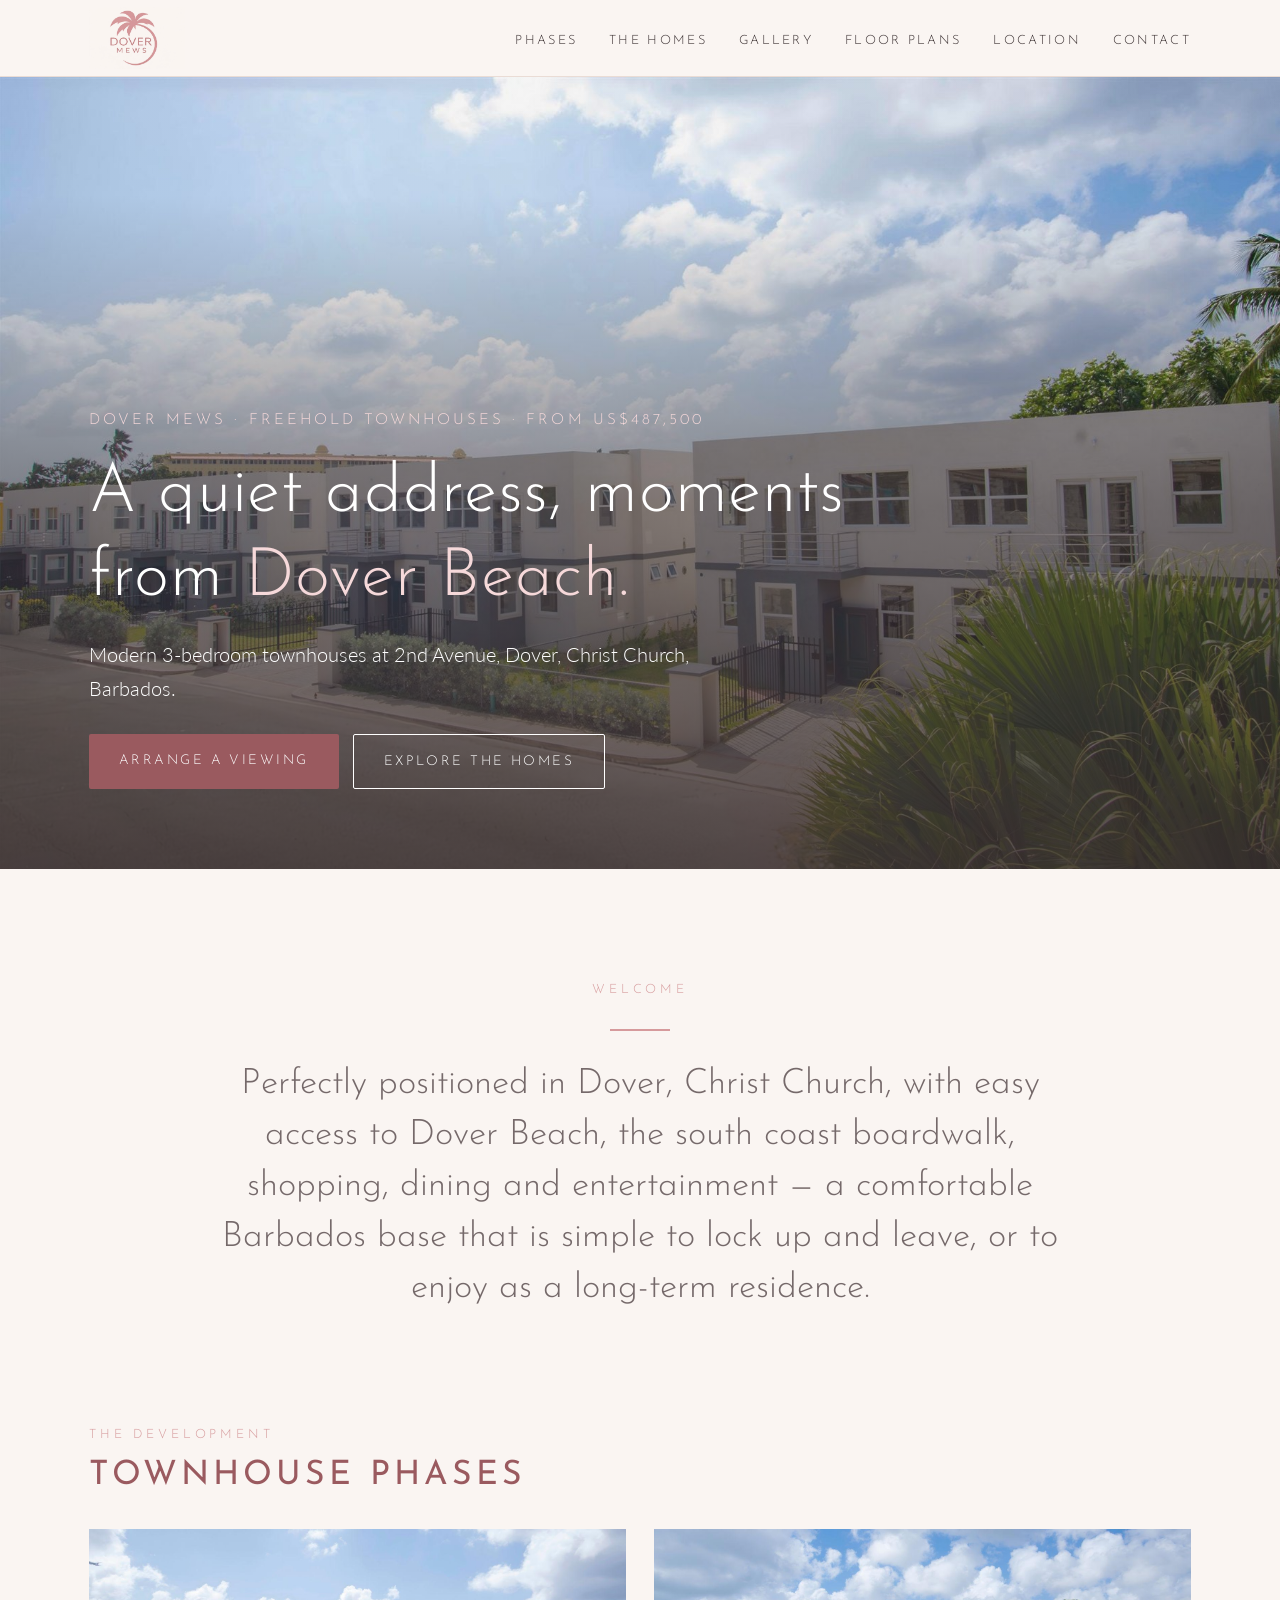
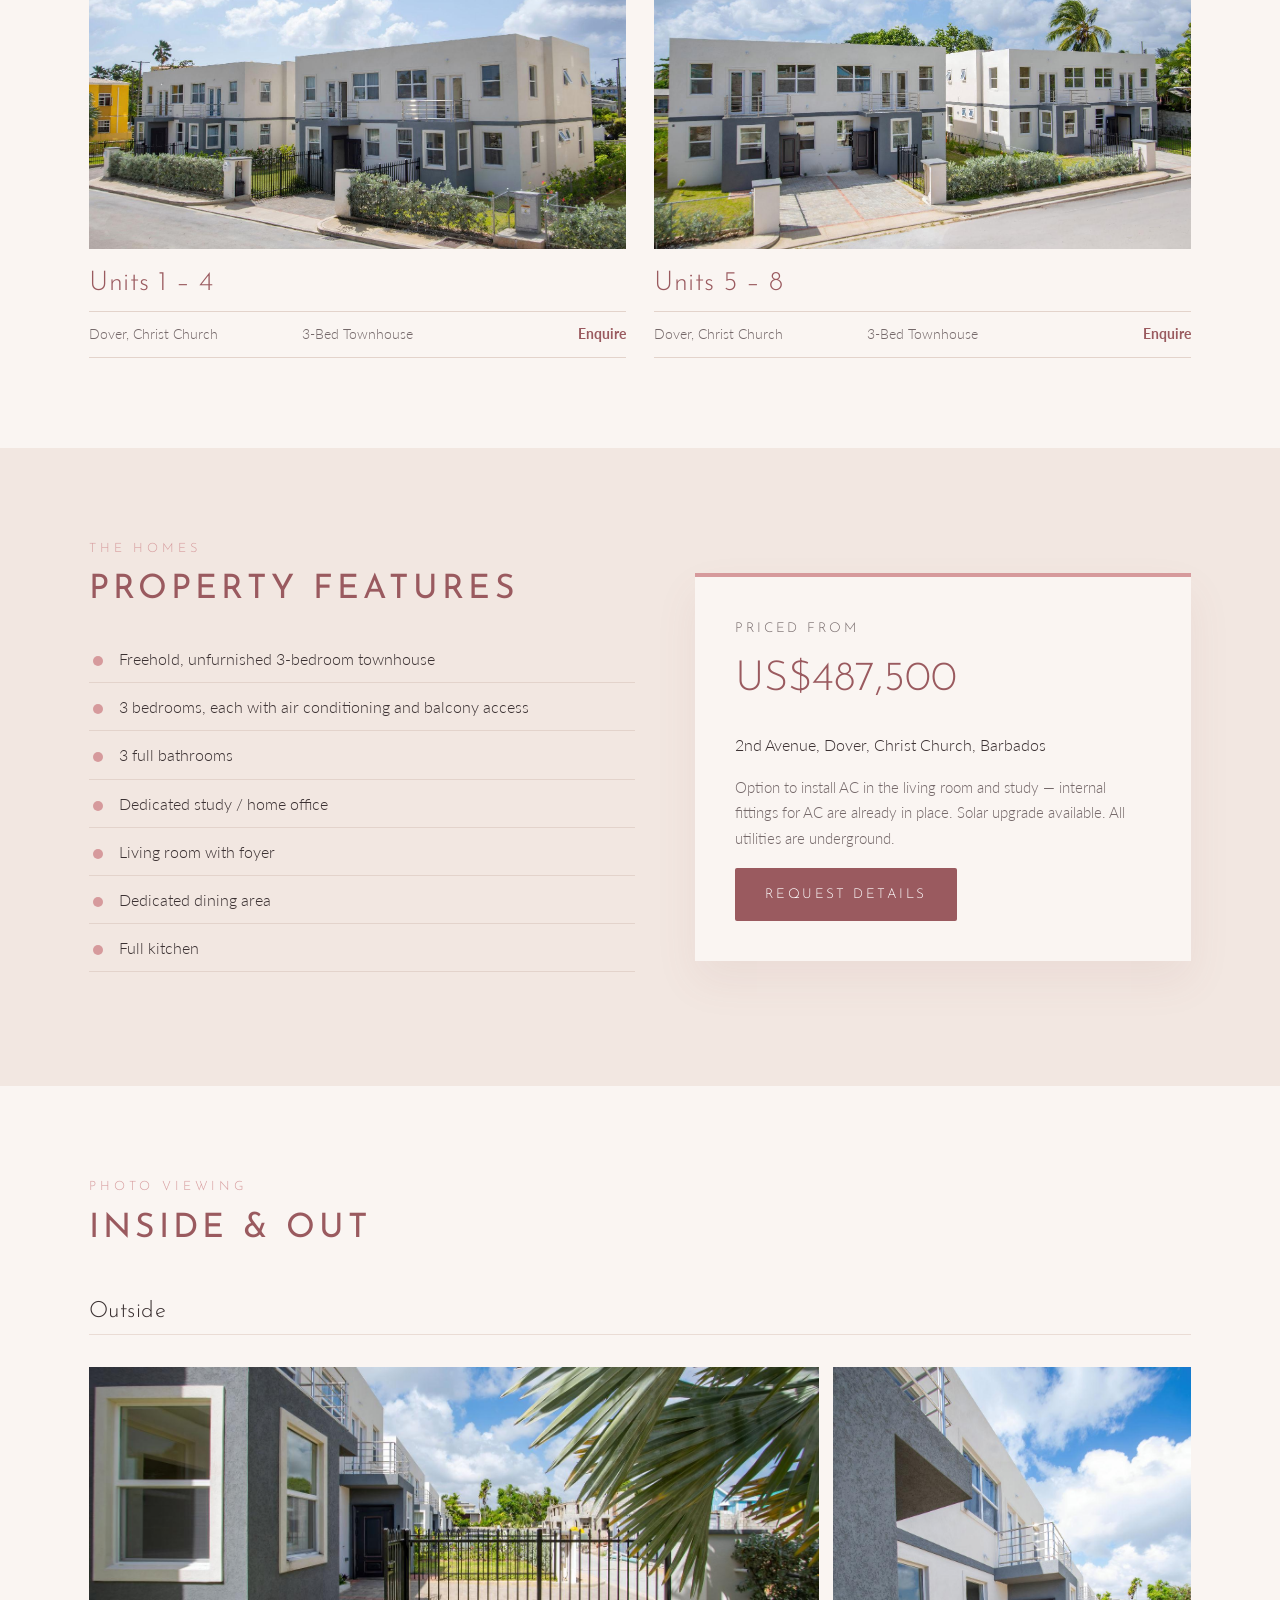
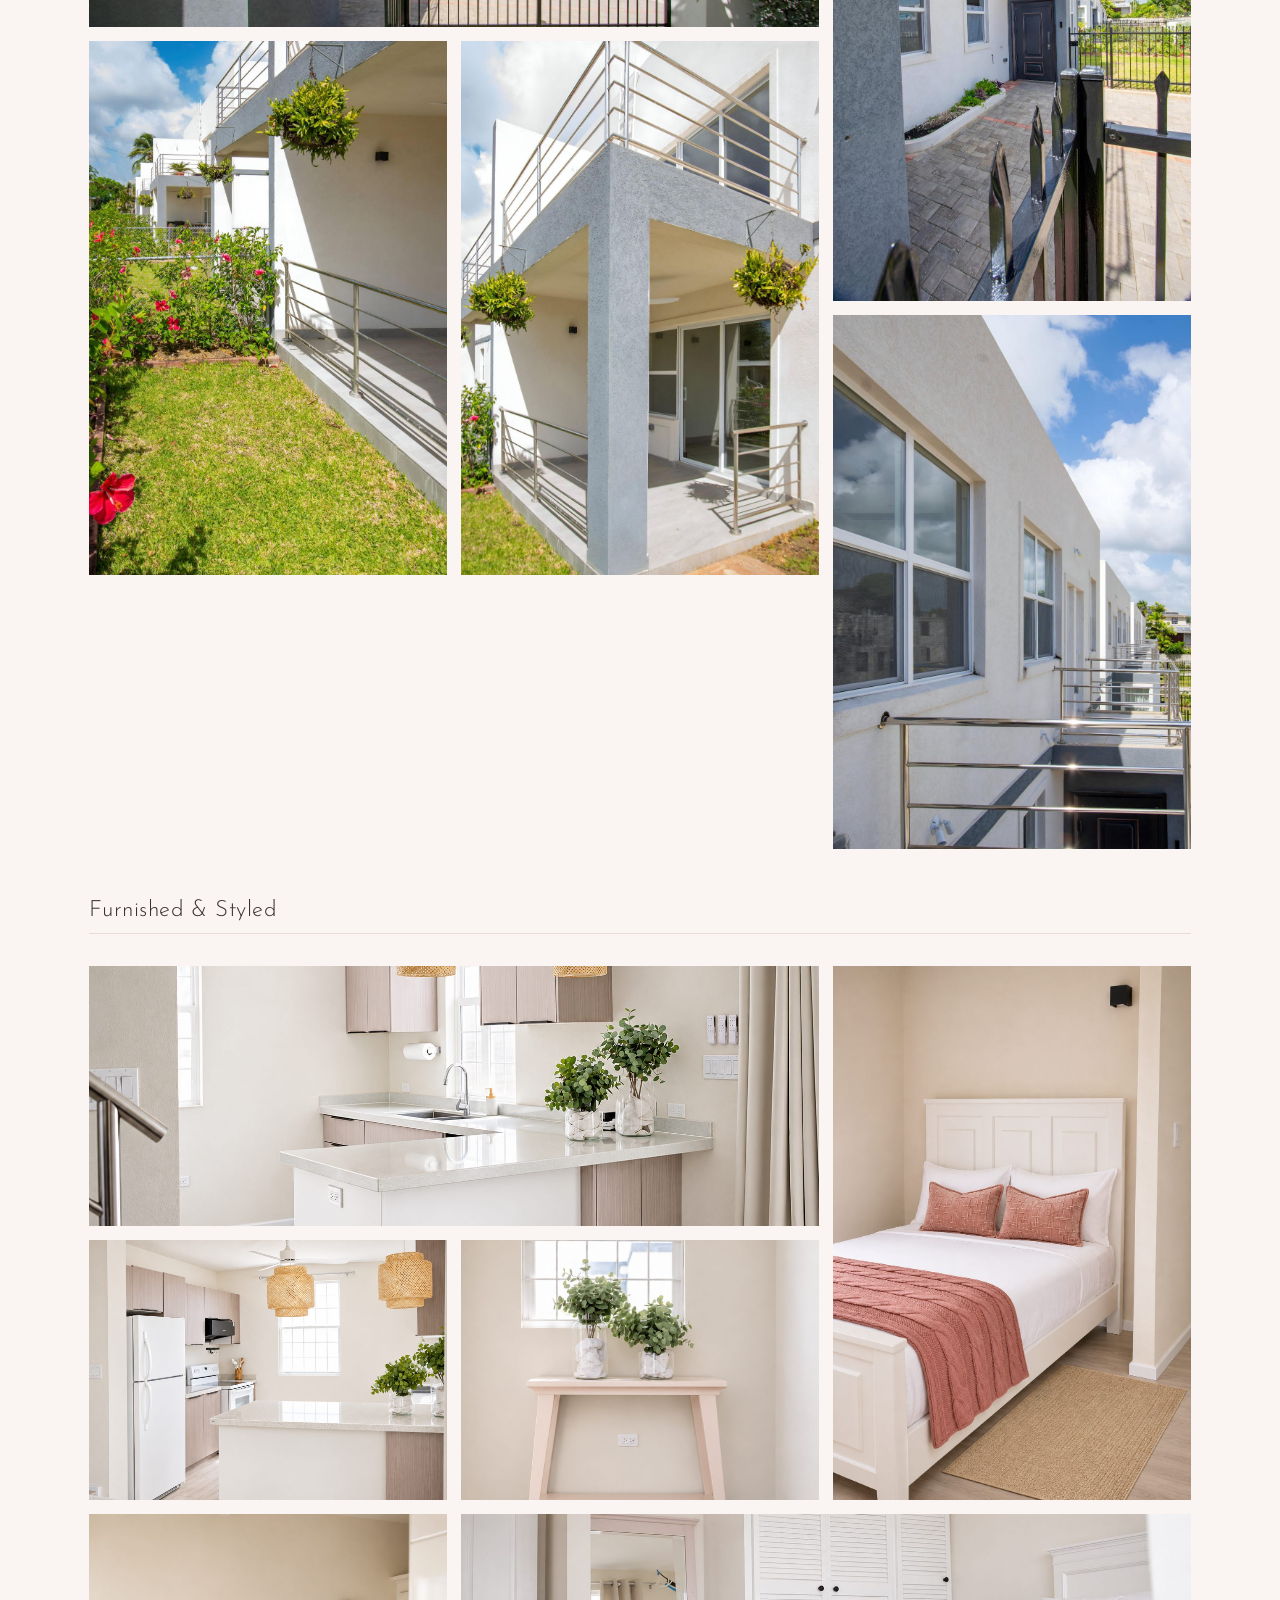
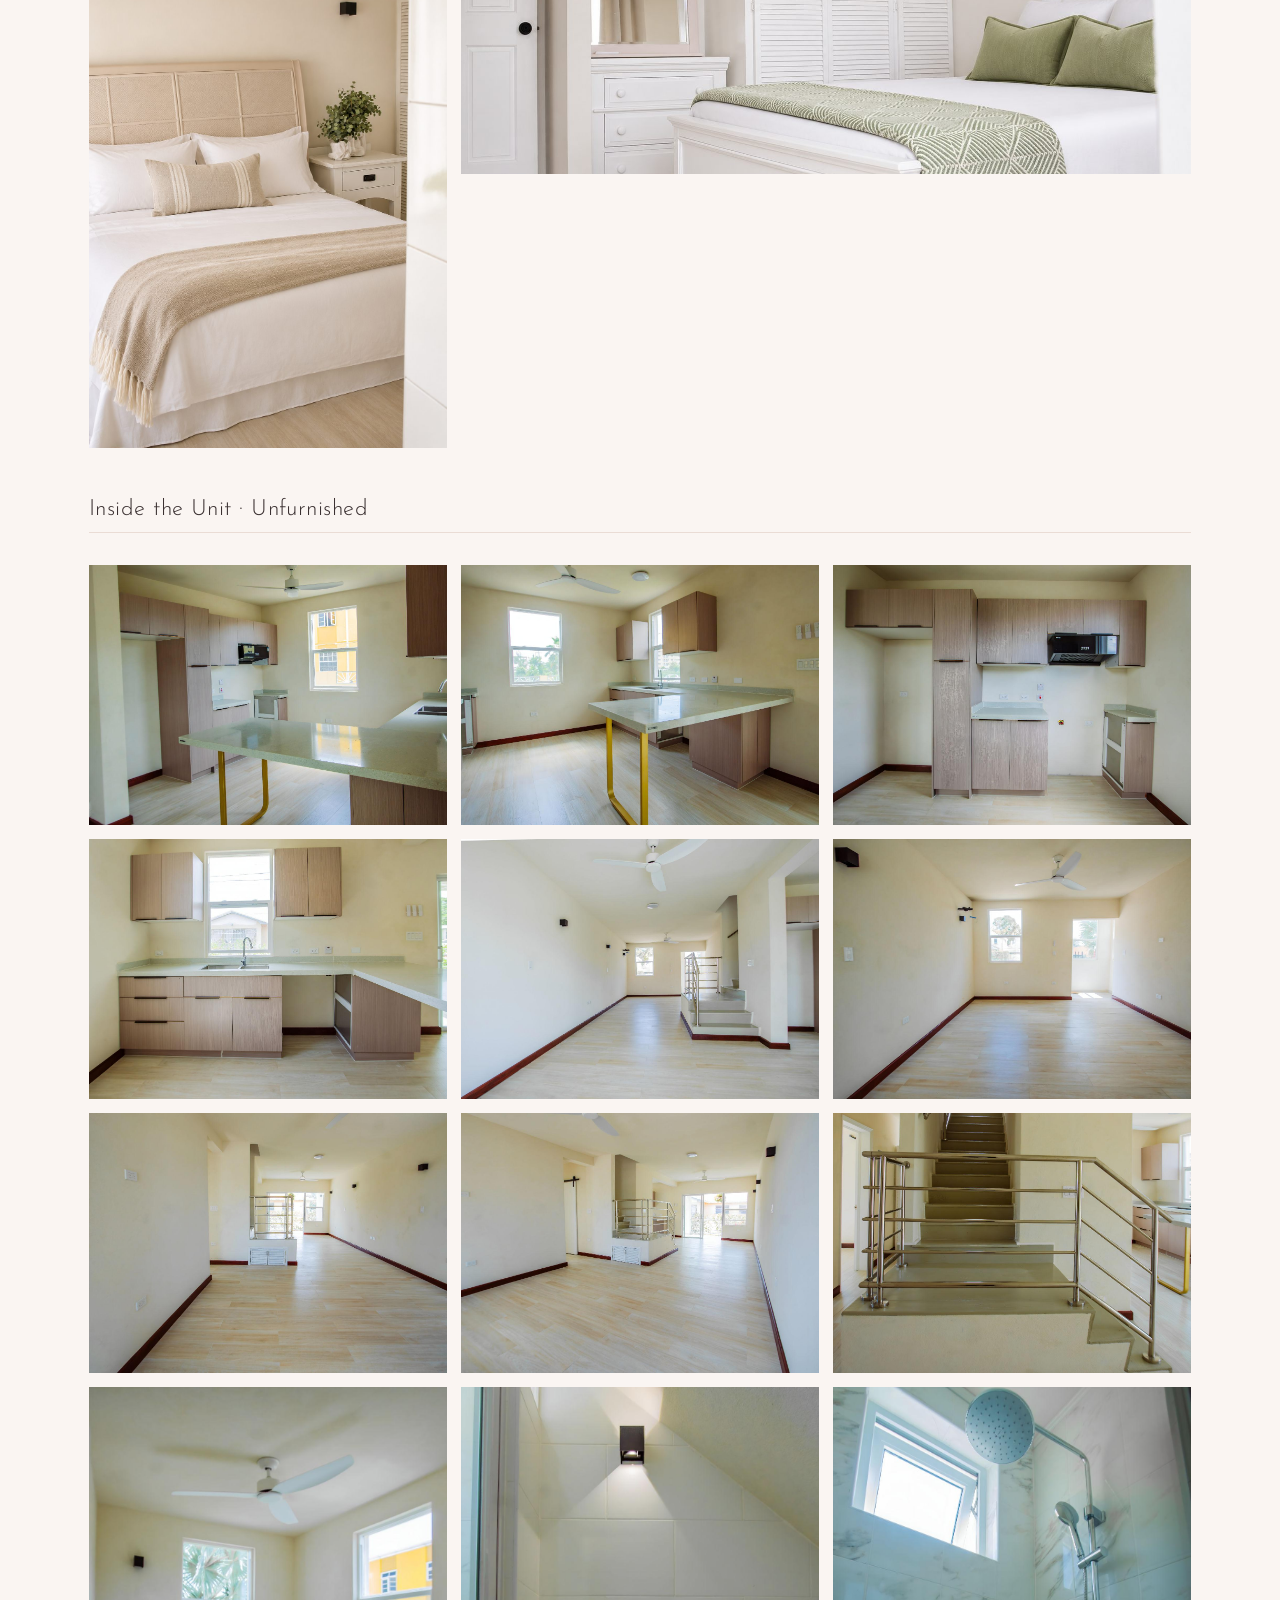
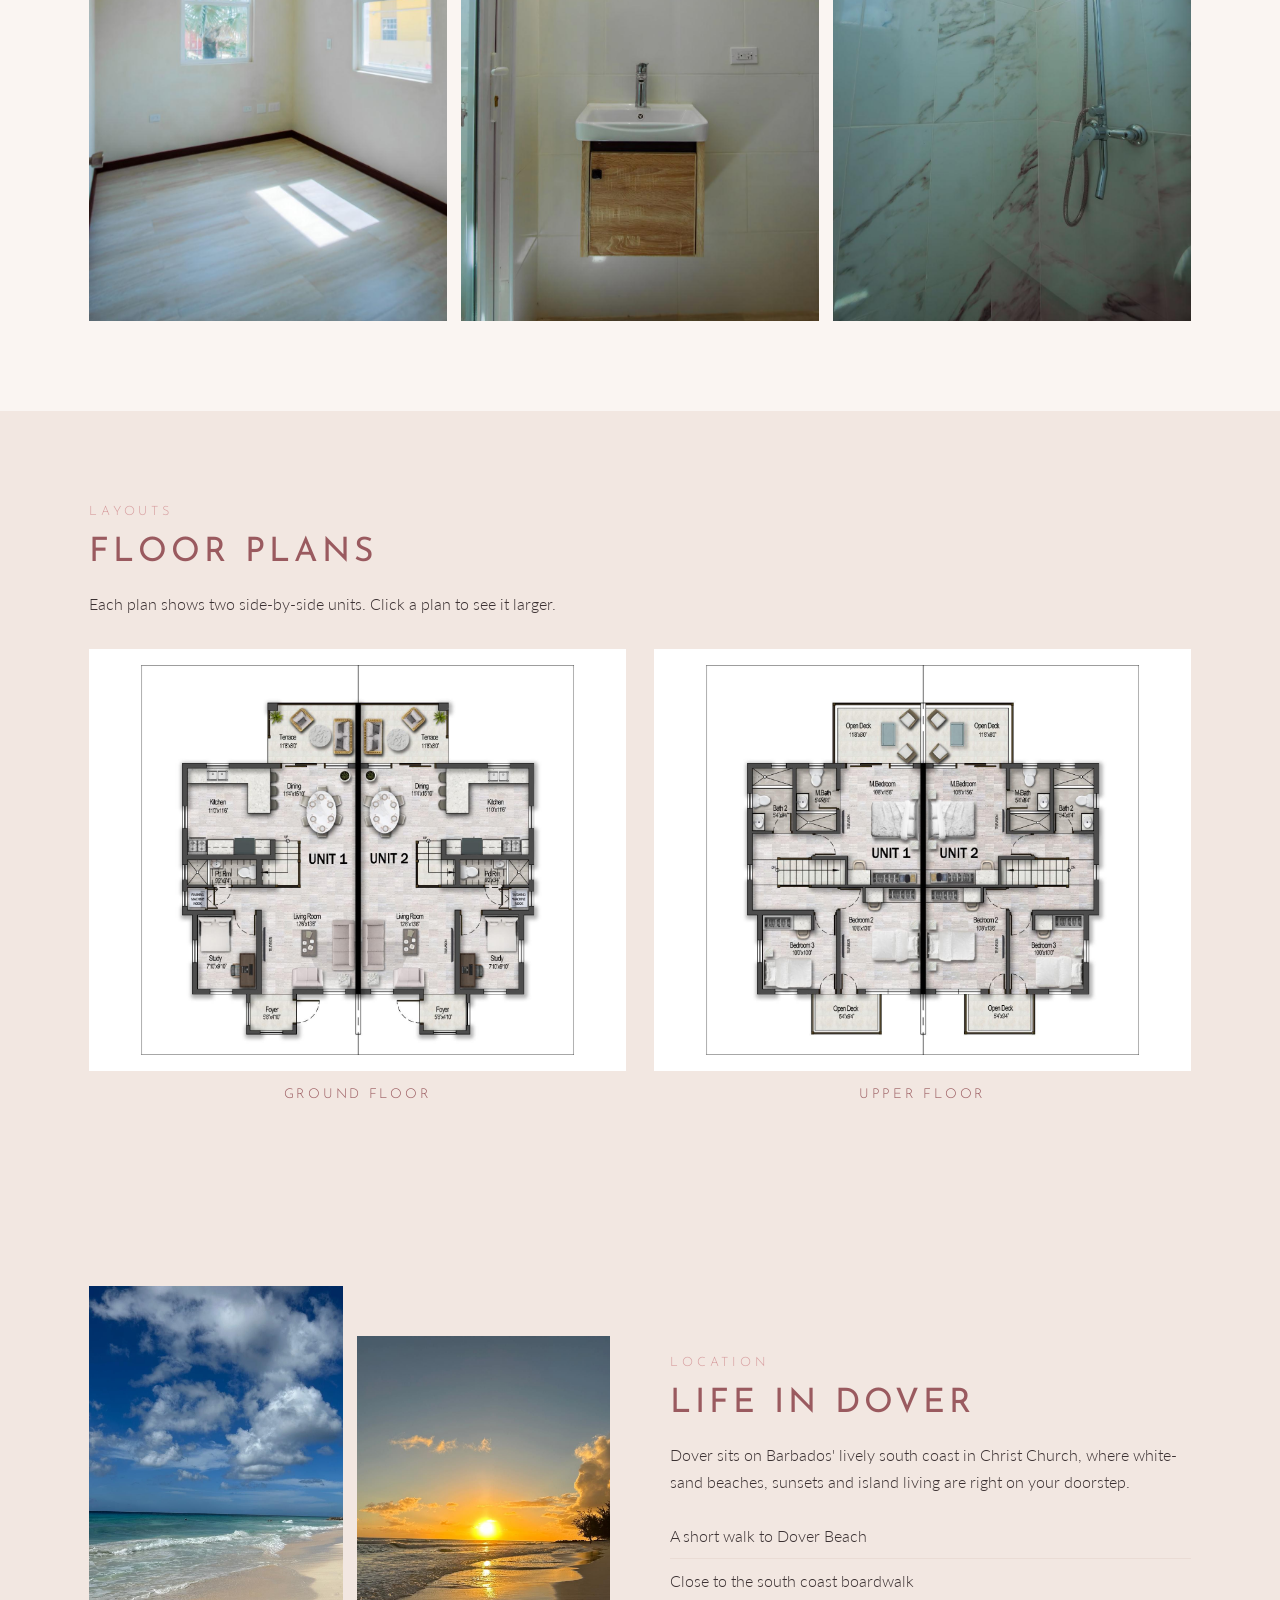
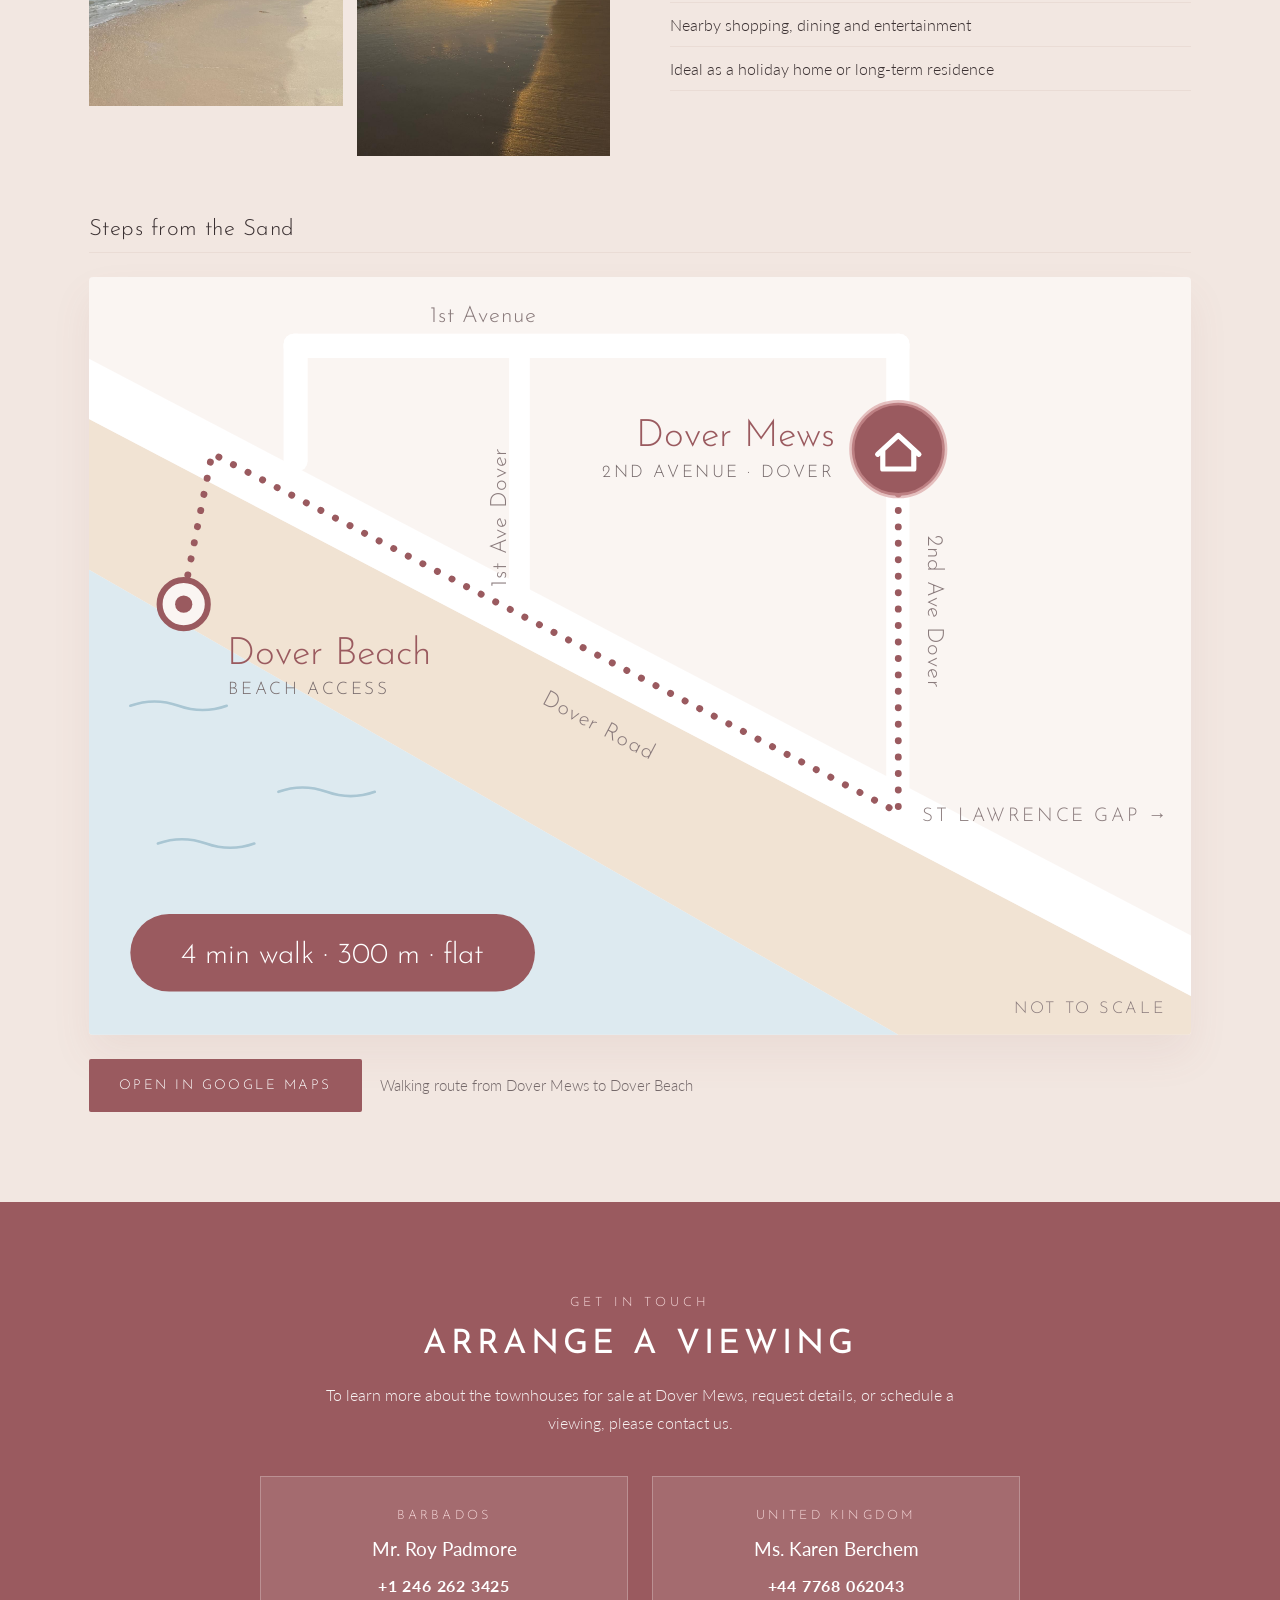
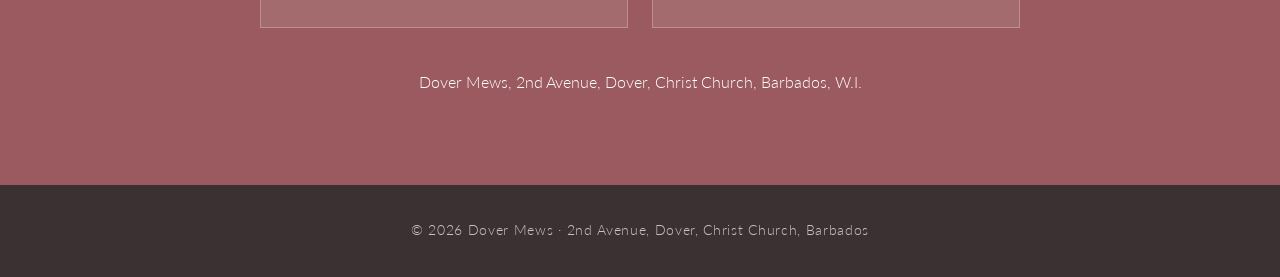
==== index.html @ 49b3e3ea "First draft of the Dover Mews website Single-page site with logo colour palette, phases, features an" ====
<!doctype html>
<html lang="en">
<head>
<meta charset="utf-8">
<meta name="viewport" content="width=device-width, initial-scale=1">
<!-- PREVIEW ONLY: remove this line when the site goes live on the real domain -->
<meta name="robots" content="noindex, nofollow">
<title>Dover Mews | Freehold Townhouses in Dover, Christ Church, Barbados</title>
<meta name="description" content="Modern 3-bedroom freehold townhouses for sale at 2nd Avenue, Dover, Christ Church, Barbados. Steps from Dover Beach. From US$487,500.">
<link rel="preconnect" href="https://fonts.googleapis.com">
<link rel="preconnect" href="https://fonts.gstatic.com" crossorigin>
<link href="https://fonts.googleapis.com/css2?family=Josefin+Sans:wght@300;400;600&family=Lato:wght@300;400;700&display=swap" rel="stylesheet">
<style>
  /* Colours taken from the Dover Mews logo */
  :root {
    --blush: #D69A9C;      /* logo pink */
    --rose: #9A5A5F;       /* deeper pink for buttons and headings */
    --cream: #FAF5F2;      /* logo background */
    --sand: #F2E7E1;       /* soft section background */
    --ink: #3B3132;        /* main text */
    --muted: #75696A;      /* softer text */
  }
  * { box-sizing: border-box; margin: 0; padding: 0; }
  html { scroll-behavior: smooth; }
  body { font-family: 'Lato', sans-serif; color: var(--ink); background: var(--cream); line-height: 1.7; font-weight: 300; }
  img { max-width: 100%; display: block; }
  a { color: inherit; }
  h1, h2, h3 { font-family: 'Josefin Sans', sans-serif; font-weight: 400; letter-spacing: .12em; text-transform: uppercase; line-height: 1.25; }
  h2 { font-size: clamp(1.5rem, 3vw, 2.1rem); color: var(--rose); margin-bottom: 1rem; }
  .eyebrow { font-family: 'Josefin Sans', sans-serif; letter-spacing: .3em; text-transform: uppercase; font-size: .8rem; color: var(--blush); margin-bottom: .6rem; display: block; }
  .wrap { max-width: 1150px; margin: 0 auto; padding: 0 24px; }
  section { padding: 90px 0; }
  .btn { display: inline-block; background: var(--rose); color: #fff; text-decoration: none; font-family: 'Josefin Sans', sans-serif; letter-spacing: .18em; text-transform: uppercase; font-size: .85rem; padding: 15px 30px; border-radius: 2px; transition: background .2s; }
  .btn:hover { background: #7f474c; }
  .btn.light { background: transparent; border: 1px solid #fff; }
  .btn.light:hover { background: rgba(255,255,255,.15); }

  /* Header */
  header { position: sticky; top: 0; z-index: 50; background: rgba(250,245,242,.96); backdrop-filter: blur(6px); border-bottom: 1px solid #eadcd5; }
  .nav { display: flex; align-items: center; justify-content: space-between; height: 76px; }
  .nav img { height: 62px; }
  .nav ul { list-style: none; display: flex; gap: 32px; }
  .nav ul a { text-decoration: none; font-family: 'Josefin Sans', sans-serif; letter-spacing: .18em; text-transform: uppercase; font-size: .8rem; color: var(--ink); }
  .nav ul a:hover { color: var(--rose); }
  .menu-btn { display: none; background: none; border: 0; font-size: 1.6rem; color: var(--rose); cursor: pointer; }

  /* Hero */
  .hero { position: relative; min-height: 88vh; display: flex; align-items: flex-end; color: #fff; background: url('images/site/across-street2-b.jpg') center/cover no-repeat; padding: 0; }
  .hero::before { content: ""; position: absolute; inset: 0; background: linear-gradient(to top, rgba(59,49,50,.85) 0%, rgba(59,49,50,.55) 45%, rgba(59,49,50,.05) 85%); }
  .hero .wrap { position: relative; padding-bottom: 80px; width: 100%; }
  .hero h1 { font-size: clamp(2.3rem, 5.5vw, 4.2rem); font-weight: 300; letter-spacing: .01em; text-transform: none; max-width: 820px; margin-bottom: 1rem; }
  .hero h1 em { font-style: normal; color: #f6d9da; }
  .hero p { font-size: clamp(1rem, 2vw, 1.25rem); max-width: 620px; margin-bottom: 1.8rem; }

  /* Big statement (inspired by grovegroup.com) */
  .statement { text-align: center; padding: 110px 0; }
  .statement p { font-family: 'Josefin Sans', sans-serif; font-weight: 300; font-size: clamp(1.4rem, 3vw, 2.2rem); line-height: 1.45; color: var(--muted); max-width: 900px; margin: 0 auto; }

  /* Phases */
  .phase-grid { display: grid; grid-template-columns: 1fr 1fr; gap: 28px; margin-top: 2rem; }
  .phase img { width: 100%; height: 320px; object-fit: cover; }
  .phase h3 { font-weight: 300; text-transform: none; letter-spacing: .02em; font-size: 1.7rem; color: var(--rose); margin: 18px 0 10px; }
  .phase .meta { display: grid; grid-template-columns: 1fr 1fr 1fr; border-top: 1px solid #e3d3cb; border-bottom: 1px solid #e3d3cb; padding: 10px 0; font-size: .9rem; color: var(--muted); }
  .phase .meta span:nth-child(2) { text-align: center; }
  .phase .meta span:last-child { text-align: right; color: var(--rose); font-weight: 700; }
  .hero .price { font-family: 'Josefin Sans', sans-serif; letter-spacing: .2em; text-transform: uppercase; font-size: .95rem; color: #f6d9da; margin-bottom: 1.2rem; }
  .hero .actions { display: flex; gap: 14px; flex-wrap: wrap; }

  .divider { width: 60px; height: 2px; background: var(--blush); margin: 28px auto; }

  /* Features */
  .features { background: var(--sand); }
  .features .grid { display: grid; grid-template-columns: 1.1fr 1fr; gap: 60px; align-items: center; }
  .features ul { list-style: none; margin: 1.5rem 0; }
  .features li { padding: 10px 0 10px 30px; border-bottom: 1px solid #e3d3cb; position: relative; }
  .features li::before { content: ""; position: absolute; left: 4px; top: 21px; width: 10px; height: 10px; border-radius: 50%; background: var(--blush); }
  .price-card { background: var(--cream); padding: 40px; border-top: 4px solid var(--blush); box-shadow: 0 20px 40px rgba(154,90,95,.08); }
  .price-card .from { font-family: 'Josefin Sans', sans-serif; letter-spacing: .2em; text-transform: uppercase; color: var(--muted); font-size: .85rem; }
  .price-card .amount { font-family: 'Josefin Sans', sans-serif; font-size: 2.6rem; color: var(--rose); margin: .3rem 0 1rem; }
  .price-card p { margin-bottom: 1rem; }
  .extras { font-size: .95rem; color: var(--muted); }

  /* Gallery */
  .gallery-grid { display: grid; grid-template-columns: repeat(3, 1fr); grid-auto-rows: 260px; gap: 14px; margin-top: 2rem; }
  .gallery-grid button { border: 0; padding: 0; cursor: zoom-in; overflow: hidden; background: var(--sand); }
  .gallery-grid img { width: 100%; height: 100%; object-fit: cover; transition: transform .5s; }
  .gallery-grid button:hover img { transform: scale(1.04); }
  .gallery-grid .tall { grid-row: span 2; }
  .gallery-grid .wide { grid-column: span 2; }
  .gallery-title { font-weight: 300; text-transform: none; letter-spacing: .02em; font-size: 1.4rem; color: var(--ink); margin-top: 3rem; padding-bottom: 8px; border-bottom: 1px solid #eadcd5; }
  .plans { display: grid; grid-template-columns: 1fr 1fr; gap: 28px; margin-top: 2rem; }
  .plans button { border: 0; padding: 16px; background: #fff; cursor: zoom-in; width: 100%; }
  .plans figcaption { font-family: 'Josefin Sans', sans-serif; letter-spacing: .2em; text-transform: uppercase; font-size: .85rem; color: var(--rose); margin-top: 12px; text-align: center; }
  .lightbox figcaption { color: #f6d9da; text-align: center; margin-top: 12px; font-size: .95rem; }
  .lightbox figure { text-align: center; }
  .lightbox { position: fixed; inset: 0; background: rgba(30,24,25,.92); display: none; align-items: center; justify-content: center; z-index: 100; padding: 20px; }
  .lightbox.open { display: flex; }
  .lightbox img { max-height: 82vh; max-width: 92vw; margin: 0 auto; background: #fff; }
  .lightbox .close { position: absolute; top: 16px; right: 24px; background: none; border: 0; color: #fff; font-size: 2.4rem; cursor: pointer; }

  /* Location */
  .location .grid { display: grid; grid-template-columns: 1fr 1fr; gap: 60px; align-items: center; }
  .location .photos { display: grid; grid-template-columns: 1fr 1fr; gap: 14px; }
  .location .photos img { height: 420px; width: 100%; object-fit: cover; }
  .location .photos img:last-child { margin-top: 50px; }
  .location ul { list-style: none; margin-top: 1.2rem; }
  .location li { padding: 8px 0; border-bottom: 1px solid #eadcd5; }

  .map { margin-top: 60px; }
  .map-link { margin-top: 24px; display: flex; align-items: center; gap: 18px; flex-wrap: wrap; }
  .map-link span { color: var(--muted); font-size: .95rem; }
  .map svg { width: 100%; height: auto; display: block; margin-top: 1.5rem; border-radius: 4px; box-shadow: 0 20px 40px rgba(154,90,95,.08); }

  /* Contact */
  .contact { background: var(--rose); color: #fff; text-align: center; }
  .contact h2 { color: #fff; }
  .contact p.lead { max-width: 640px; margin: 0 auto 2.5rem; opacity: .92; }
  .contacts { display: grid; grid-template-columns: 1fr 1fr; gap: 24px; max-width: 760px; margin: 0 auto 2.5rem; }
  .person { background: rgba(255,255,255,.1); padding: 28px; border: 1px solid rgba(255,255,255,.25); }
  .person .where { font-family: 'Josefin Sans', sans-serif; letter-spacing: .25em; text-transform: uppercase; font-size: .8rem; color: #f6d9da; }
  .person .name { font-size: 1.2rem; margin: .4rem 0; font-weight: 400; }
  .person a { text-decoration: none; font-weight: 700; letter-spacing: .05em; }
  .person a:hover { text-decoration: underline; }

  footer { background: var(--ink); color: #cdbfc0; text-align: center; padding: 34px 20px; font-size: .85rem; letter-spacing: .05em; }

  /* Phones and tablets */
  @media (max-width: 860px) {
    section { padding: 64px 0; }
    .wrap { padding: 0 16px; }
    .menu-btn { display: block; }
    .nav ul { display: none; position: absolute; top: 76px; left: 0; right: 0; background: var(--cream); flex-direction: column; gap: 0; border-bottom: 1px solid #eadcd5; }
    .nav ul.open { display: flex; }
    .nav ul a { display: block; padding: 16px 20px; }
    .features .grid, .location .grid, .contacts, .phase-grid, .plans { grid-template-columns: 1fr; gap: 36px; }
    .phase img { height: 220px; }
    .phase .meta { font-size: .8rem; }
    .statement { padding: 70px 0; }
    .gallery-grid { grid-template-columns: 1fr 1fr; grid-auto-rows: 180px; }
    .gallery-grid .wide { grid-column: span 2; }
    .location .photos img { height: 280px; }
    .price-card { padding: 28px; }
  }
</style>
</head>
<body>

<header>
  <div class="wrap nav">
    <a href="#top"><img src="images/logo.jpg" alt="Dover Mews logo"></a>
    <button class="menu-btn" aria-label="Open menu" onclick="document.querySelector('.nav ul').classList.toggle('open')">&#9776;</button>
    <ul>
      <li><a href="#phases">Phases</a></li>
      <li><a href="#homes">The Homes</a></li>
      <li><a href="#gallery">Gallery</a></li>
      <li><a href="#plans">Floor Plans</a></li>
      <li><a href="#location">Location</a></li>
      <li><a href="#contact">Contact</a></li>
    </ul>
  </div>
</header>

<section class="hero" id="top">
  <div class="wrap">
    <div class="price">Dover Mews &middot; Freehold Townhouses &middot; From US$487,500</div>
    <h1>A quiet address, moments from <em>Dover Beach.</em></h1>
    <p>Modern 3-bedroom townhouses at 2nd Avenue, Dover, Christ Church, Barbados.</p>
    <div class="actions">
      <a class="btn" href="#contact">Arrange a Viewing</a>
      <a class="btn light" href="#homes">Explore the Homes</a>
    </div>
  </div>
</section>

<section class="statement">
  <div class="wrap">
    <span class="eyebrow">Welcome</span>
    <div class="divider"></div>
    <p>Perfectly positioned in Dover, Christ Church, with easy access to Dover Beach, the south coast boardwalk, shopping, dining and entertainment &mdash; a comfortable Barbados base that is simple to lock up and leave, or to enjoy as a long-term residence.</p>
  </div>
</section>

<section id="phases" style="padding-top: 0;">
  <div class="wrap">
    <span class="eyebrow">The Development</span>
    <h2>Townhouse Phases</h2>
    <div class="phase-grid">
      <div class="phase">
        <img src="images/site/across-street4-b.jpg" alt="Front of Dover Mews townhouses, units 1 to 4">
        <h3>Units 1 &ndash; 4</h3>
        <div class="meta"><span>Dover, Christ Church</span><span>3-Bed Townhouse</span><span>Enquire</span></div>
      </div>
      <div class="phase">
        <img src="images/site/across-street3-b.jpg" alt="Front of Dover Mews townhouses, units 5 to 8">
        <h3>Units 5 &ndash; 8</h3>
        <div class="meta"><span>Dover, Christ Church</span><span>3-Bed Townhouse</span><span>Enquire</span></div>
      </div>
    </div>
  </div>
</section>

<section class="features" id="homes">
  <div class="wrap grid">
    <div>
      <span class="eyebrow">The Homes</span>
      <h2>Property Features</h2>
      <ul>
        <li>Freehold, unfurnished 3-bedroom townhouse</li>
        <li>3 bedrooms, each with air conditioning and balcony access</li>
        <li>3 full bathrooms</li>
        <li>Dedicated study / home office</li>
        <li>Living room with foyer</li>
        <li>Dedicated dining area</li>
        <li>Full kitchen</li>
      </ul>
    </div>
    <div class="price-card">
      <div class="from">Priced from</div>
      <div class="amount">US$487,500</div>
      <p>2nd Avenue, Dover, Christ Church, Barbados</p>
      <p class="extras">Option to install AC in the living room and study &mdash; internal fittings for AC are already in place. Solar upgrade available. All utilities are underground.</p>
      <a class="btn" href="#contact">Request Details</a>
    </div>
  </div>
</section>

<section id="gallery">
  <div class="wrap">
    <span class="eyebrow">Photo Viewing</span>
    <h2>Inside &amp; Out</h2>

    <h3 class="gallery-title">Outside</h3>
    <div class="gallery-grid">
      <button class="wide"><img src="images/site/unit1-look-north1-c.jpg" alt="Front south and foyer, looking to the north end"></button>
      <button class="tall"><img src="images/site/s-end-street-1-a.jpg" alt="South end of the street with gated entrance"></button>
      <button class="tall"><img src="images/site/rear-south-lawn.jpg" alt="Rear south lawn, looking to the north end"></button>
      <button class="tall"><img src="images/site/rear-south-decks.jpg" alt="Rear south decks: ground floor terrace and upper floor open deck"></button>
      <button class="tall"><img src="images/site/front-bedroom-balcony.jpg" alt="Front south bedroom balcony, looking to the north end"></button>
    </div>

    <h3 class="gallery-title">Furnished &amp; Styled</h3>
    <div class="gallery-grid">
      <button class="wide"><img src="images/kitchen.jpg" alt="Styled kitchen with breakfast counter"></button>
      <button class="tall"><img src="images/bedroom-1.jpg" alt="Bedroom with white bed and pink throw"></button>
      <button><img src="images/kitchen-2.jpg" alt="Styled kitchen with fridge and stove"></button>
      <button><img src="images/foyer.jpg" alt="Foyer with console table"></button>
      <button class="tall"><img src="images/bedroom-2.jpg" alt="Bedroom in soft neutral tones"></button>
      <button class="wide"><img src="images/bedroom-3.jpg" alt="Bedroom with wardrobe and green accents"></button>
    </div>

    <h3 class="gallery-title">Inside the Unit &middot; Unfurnished</h3>
    <div class="gallery-grid">
      <button><img src="images/site/diagonal-view-of-left.jpg" alt="Kitchen, diagonal view of left"></button>
      <button><img src="images/site/diagonal-view-of-right.jpg" alt="Kitchen, diagonal view of right"></button>
      <button><img src="images/site/view-of-left-end.jpg" alt="Kitchen, view of left end"></button>
      <button><img src="images/site/view-of-right-end.jpg" alt="Kitchen, view of right end"></button>
      <button><img src="images/site/view-of-living-from-dining1.jpg" alt="Dining and living room, view of living from dining"></button>
      <button><img src="images/site/view-of-living-from-dining2.jpg" alt="Living room with foyer, view of living from dining"></button>
      <button><img src="images/site/view-of-dining-from-living1.jpg" alt="Living and dining room, view of dining from living"></button>
      <button><img src="images/site/diagonal-view-of-dining-from-living1.jpg" alt="Living and dining room, diagonal view of dining from living"></button>
      <button><img src="images/site/stairs-and-landings1-c.jpg" alt="Stairs and landings, ground to upper floor"></button>
      <button class="tall"><img src="images/site/study1-b.jpg" alt="Study, view from doorway"></button>
      <button class="tall"><img src="images/site/powder-room.jpg" alt="Powder room, view from doorway"></button>
      <button class="tall"><img src="images/site/powder-room-shower.jpg" alt="Powder room shower, view from doorway"></button>
    </div>
  </div>
</section>

<section id="plans" style="background: var(--sand);">
  <div class="wrap">
    <span class="eyebrow">Layouts</span>
    <h2>Floor Plans</h2>
    <p>Each plan shows two side-by-side units. Click a plan to see it larger.</p>
    <div class="plans">
      <figure>
        <button><img src="images/site/floor-plan-ground.jpg" alt="Ground floor plan showing two units"></button>
        <figcaption>Ground Floor</figcaption>
      </figure>
      <figure>
        <button><img src="images/site/floor-plan-upper.jpg" alt="Upper floor plan showing two units"></button>
        <figcaption>Upper Floor</figcaption>
      </figure>
    </div>
  </div>
</section>

<section class="location" id="location" style="background: var(--sand);">
  <div class="wrap grid">
    <div class="photos">
      <img src="images/dover-beach.jpg" alt="Turquoise water at Dover Beach">
      <img src="images/sunset-beach.jpg" alt="Sunset over the beach near Dover">
    </div>
    <div>
      <span class="eyebrow">Location</span>
      <h2>Life in Dover</h2>
      <p>Dover sits on Barbados' lively south coast in Christ Church, where white-sand beaches, sunsets and island living are right on your doorstep.</p>
      <ul>
        <li>A short walk to Dover Beach</li>
        <li>Close to the south coast boardwalk</li>
        <li>Nearby shopping, dining and entertainment</li>
        <li>Ideal as a holiday home or long-term residence</li>
      </ul>
    </div>
  </div>

  <div class="wrap map">
    <h3 class="gallery-title">Steps from the Sand</h3>
    <!-- Beach walking map (illustration, not to scale) -->
    <svg viewBox="0 0 1280 880" role="img" aria-labelledby="map-title map-desc" font-family="'Josefin Sans', sans-serif">
      <title id="map-title">Walking map from Dover Mews to Dover Beach</title>
      <desc id="map-desc">Dover Mews is on 2nd Avenue Dover. Walk down 2nd Avenue to Dover Road, turn right along Dover Road, and reach the Dover Beach access: about a 4 minute, 300 metre flat walk.</desc>
      <!-- land, road, sand, sea -->
      <rect width="1280" height="880" fill="#FAF5F2"/>
      <polygon points="0,165 1280,835 1280,880 940,880 0,340" fill="#F1E3D3"/>
      <polygon points="0,340 940,880 0,880" fill="#DDEAF0"/>
      <polygon points="0,95 1280,765 1280,835 0,165" fill="#fff"/>
      <g stroke="#A9C6D3" stroke-width="3" fill="none" stroke-linecap="round">
        <path d="M48 498 q28 -10 56 0 t56 0"/>
        <path d="M220 598 q28 -10 56 0 t56 0"/>
        <path d="M80 658 q28 -10 56 0 t56 0"/>
        <path d="M330 760 q28 -10 56 0 t56 0"/>
      </g>
      <!-- side streets -->
      <g fill="#fff">
        <rect x="226" y="66" width="727" height="28" rx="12"/>
        <rect x="226" y="66" width="28" height="160" rx="12"/>
        <rect x="488" y="80" width="24" height="285"/>
        <rect x="926" y="66" width="27" height="560" rx="12"/>
      </g>
      <!-- street names -->
      <g fill="#8A7B7C" font-size="26" letter-spacing="1">
        <text x="458" y="52" text-anchor="middle">1st Avenue</text>
        <text transform="translate(484 360) rotate(-90)">1st Ave Dover</text>
        <text transform="translate(975 300) rotate(90)">2nd Ave Dover</text>
        <text transform="translate(525 495) rotate(27.6)">Dover Road</text>
        <text x="968" y="632" font-size="22" letter-spacing="3">ST LAWRENCE GAP →</text>
        <text x="1250" y="855" font-size="19" letter-spacing="3" text-anchor="end">NOT TO SCALE</text>
      </g>
      <!-- walking route -->
      <polyline points="940,252 940,622 143,205 110,370" fill="none" stroke="#9A5A5F" stroke-width="8" stroke-linecap="round" stroke-linejoin="round" stroke-dasharray="0.1 19"/>
      <!-- Dover Mews pin -->
      <circle cx="940" cy="200" r="54" fill="#9A5A5F"/>
      <circle cx="940" cy="200" r="54" fill="none" stroke="#D69A9C" stroke-width="6" opacity=".6"/>
      <path d="M916 206 l24 -22 l24 22 M922 201 v22 h36 v-22" fill="none" stroke="#fff" stroke-width="6" stroke-linecap="round" stroke-linejoin="round"/>
      <text x="866" y="196" text-anchor="end" font-size="44" fill="#9A5A5F">Dover Mews</text>
      <text x="866" y="232" text-anchor="end" font-size="20" letter-spacing="3" fill="#75696A">2ND AVENUE · DOVER</text>
      <!-- beach pin -->
      <circle cx="110" cy="380" r="28" fill="#FAF5F2" stroke="#9A5A5F" stroke-width="7"/>
      <circle cx="110" cy="380" r="10" fill="#9A5A5F"/>
      <text x="160" y="450" font-size="44" fill="#9A5A5F">Dover Beach</text>
      <text x="162" y="484" font-size="20" letter-spacing="3" fill="#75696A">BEACH ACCESS</text>
      <!-- walking time -->
      <rect x="48" y="740" width="470" height="90" rx="45" fill="#9A5A5F"/>
      <text x="283" y="797" text-anchor="middle" font-size="34" fill="#fff">4 min walk · 300 m · flat</text>
    </svg>
    <!-- Pins from the Dover Haven area map: Dover Mews 13.06776,-59.56592 · Dover Beach access 13.06736,-59.56732 -->
    <p class="map-link"><a class="btn" href="https://www.google.com/maps/dir/?api=1&amp;origin=13.06776,-59.56592&amp;destination=13.06736,-59.56732&amp;travelmode=walking" target="_blank" rel="noopener">Open in Google Maps</a><span>Walking route from Dover Mews to Dover Beach</span></p>
  </div>
</section>

<section class="contact" id="contact">
  <div class="wrap">
    <span class="eyebrow" style="color:#f6d9da">Get in Touch</span>
    <h2>Arrange a Viewing</h2>
    <p class="lead">To learn more about the townhouses for sale at Dover Mews, request details, or schedule a viewing, please contact us.</p>
    <div class="contacts">
      <div class="person">
        <div class="where">Barbados</div>
        <div class="name">Mr. Roy Padmore</div>
        <a href="tel:+12462623425">+1 246 262 3425</a>
      </div>
      <div class="person">
        <div class="where">United Kingdom</div>
        <div class="name">Ms. Karen Berchem</div>
        <a href="tel:+447768062043">+44 7768 062043</a>
      </div>
    </div>
    <p>Dover Mews, 2nd Avenue, Dover, Christ Church, Barbados, W.I.</p>
  </div>
</section>

<footer>&copy; 2026 Dover Mews &middot; 2nd Avenue, Dover, Christ Church, Barbados</footer>

<div class="lightbox" onclick="this.classList.remove('open')">
  <button class="close" aria-label="Close">&times;</button>
  <figure><img alt=""><figcaption></figcaption></figure>
</div>

<script>
  // Click a gallery photo to see it larger
  const box = document.querySelector('.lightbox');
  document.querySelectorAll('.gallery-grid button, .plans button').forEach(b => b.addEventListener('click', () => {
    const img = b.querySelector('img');
    box.querySelector('img').src = img.src;
    box.querySelector('img').alt = img.alt;
    box.querySelector('figcaption').textContent = img.alt;
    box.classList.add('open');
  }));
  document.addEventListener('keydown', e => { if (e.key === 'Escape') box.classList.remove('open'); });
  // Close the phone menu after tapping a link
  document.querySelectorAll('.nav ul a').forEach(a => a.addEventListener('click', () => document.querySelector('.nav ul').classList.remove('open')));
</script>
</body>
</html>
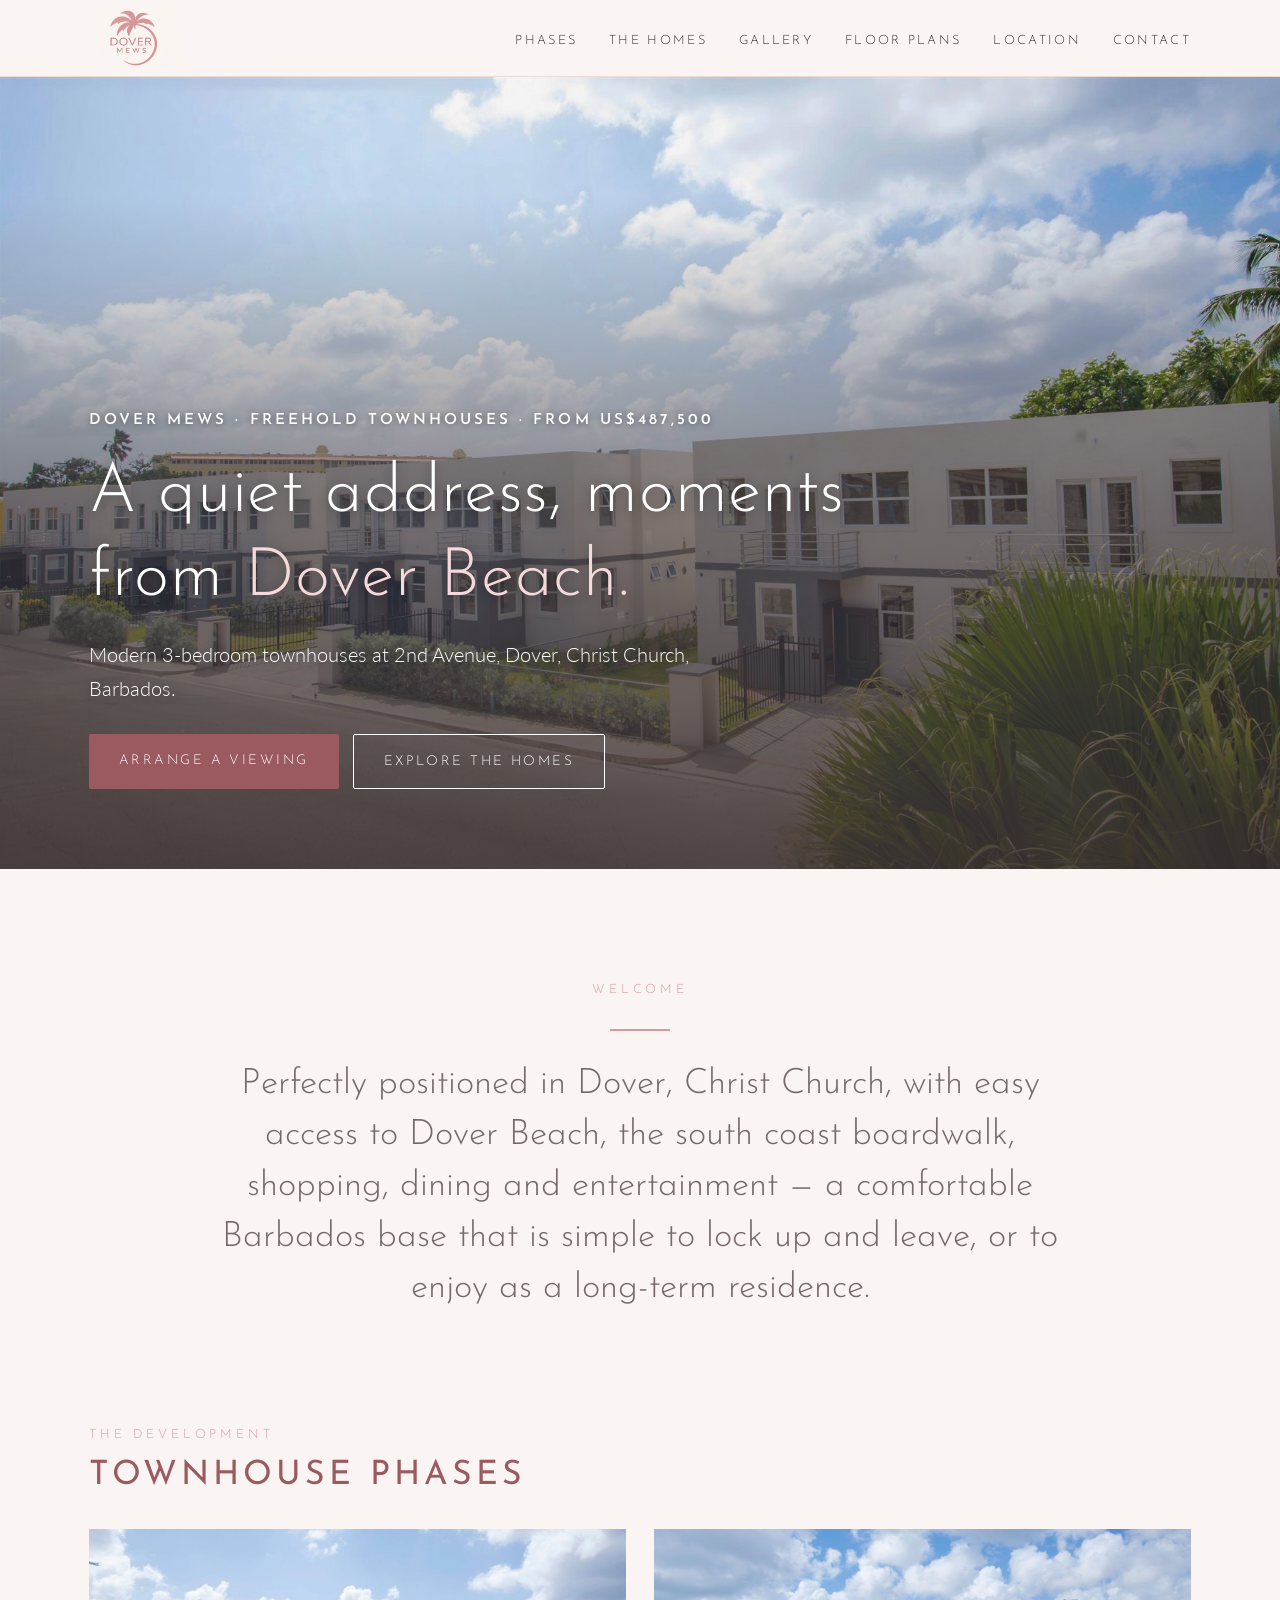
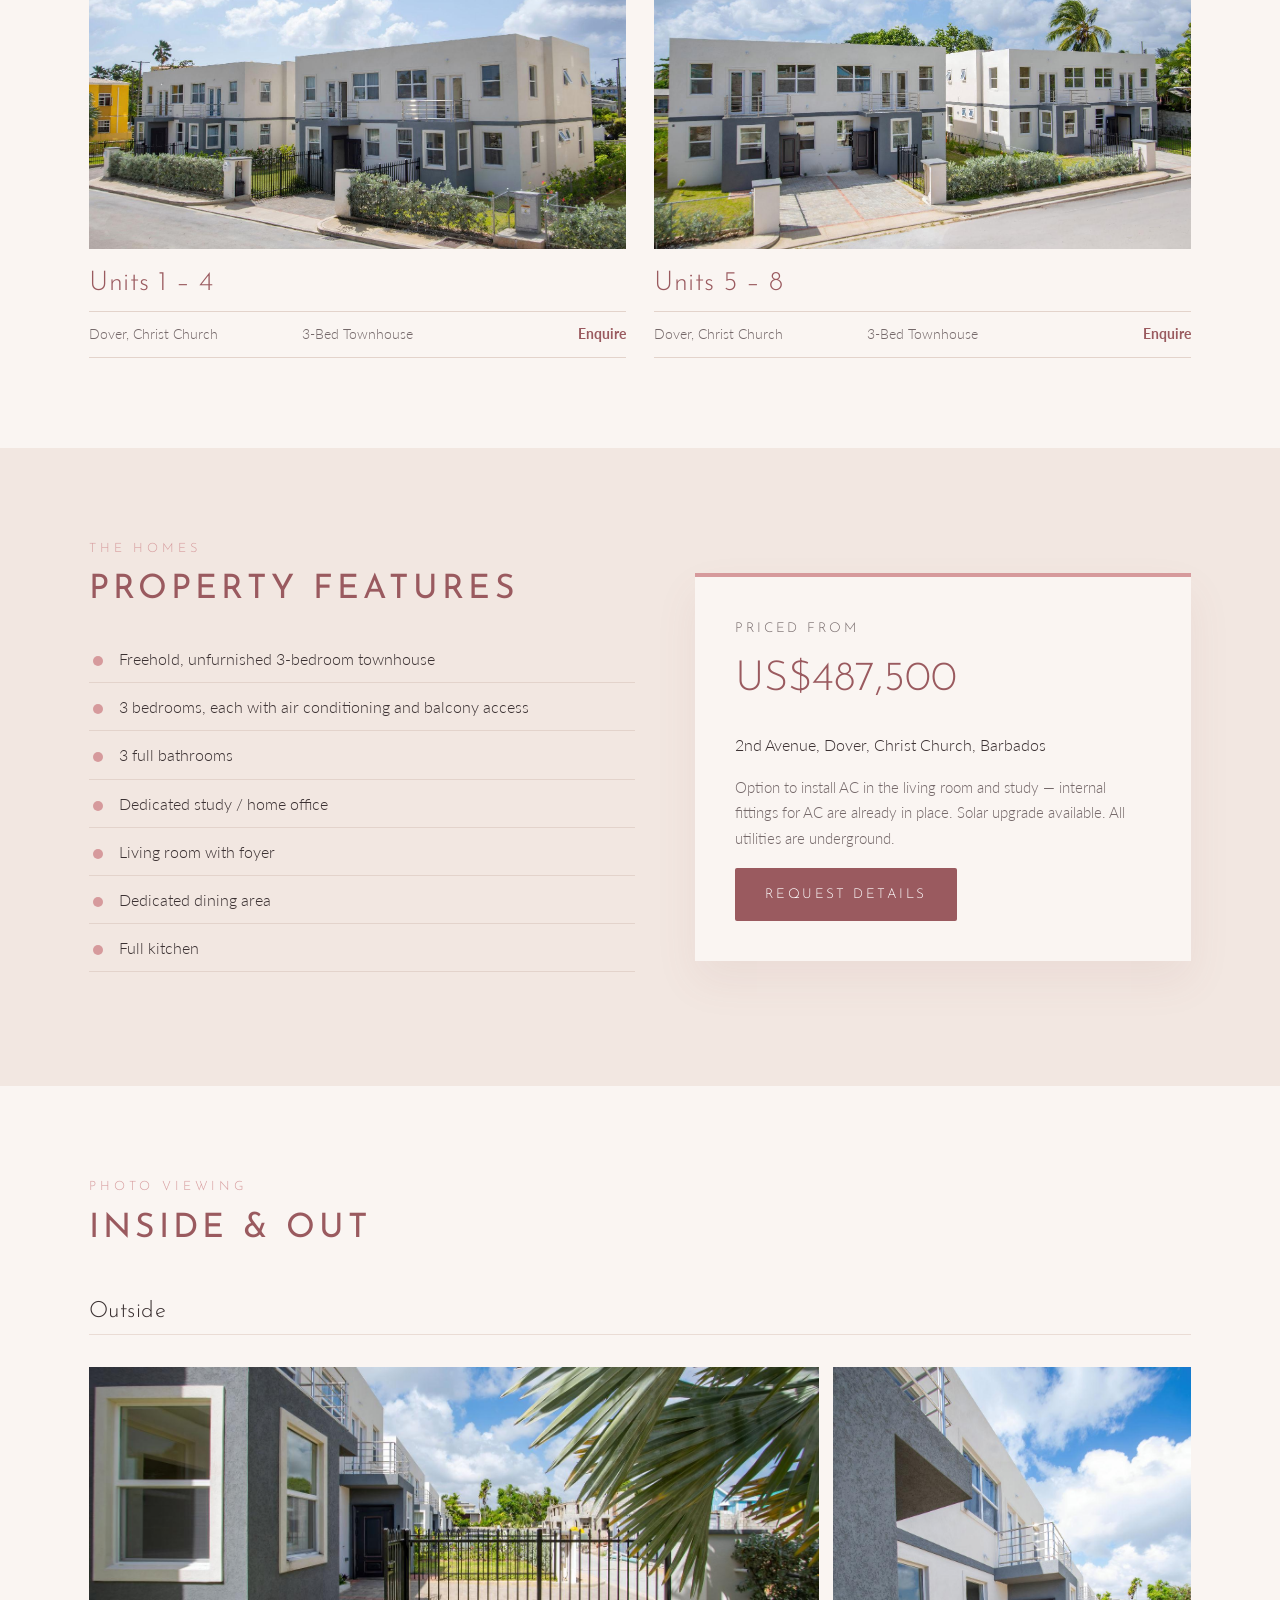
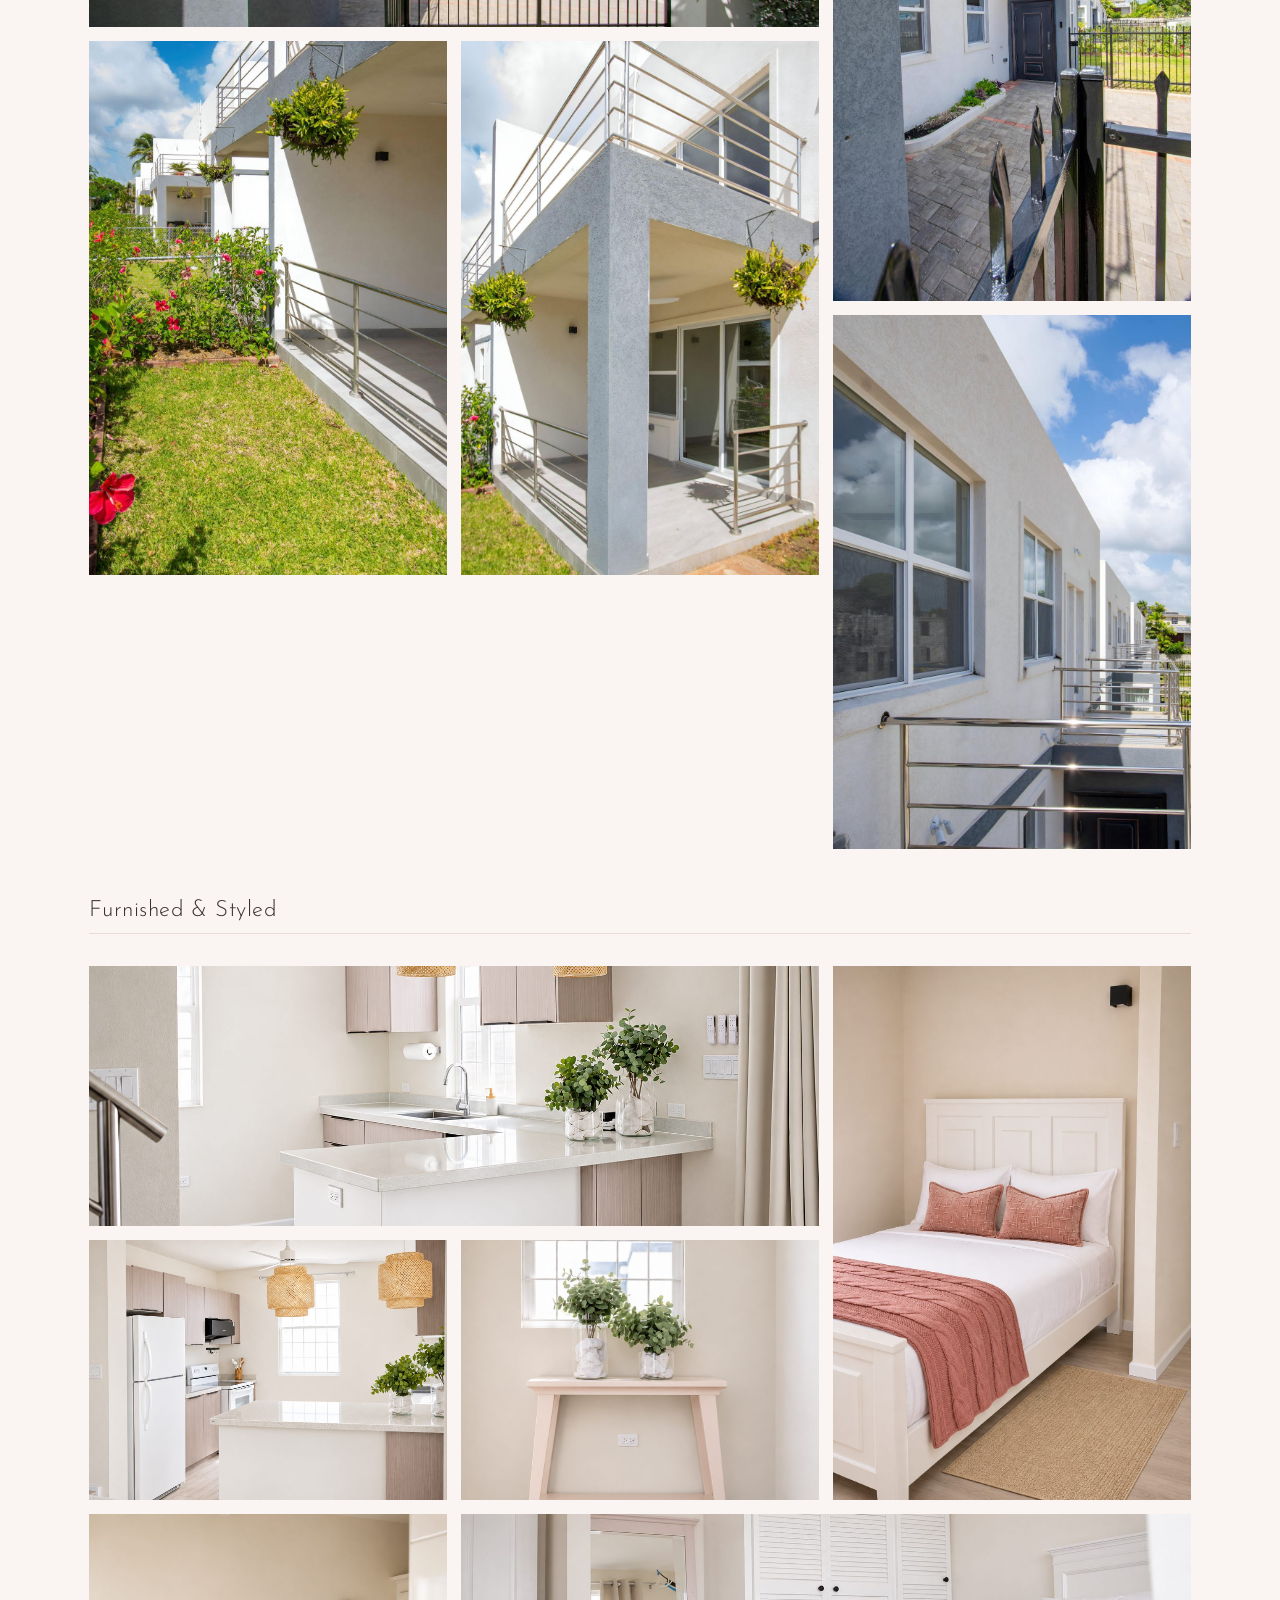
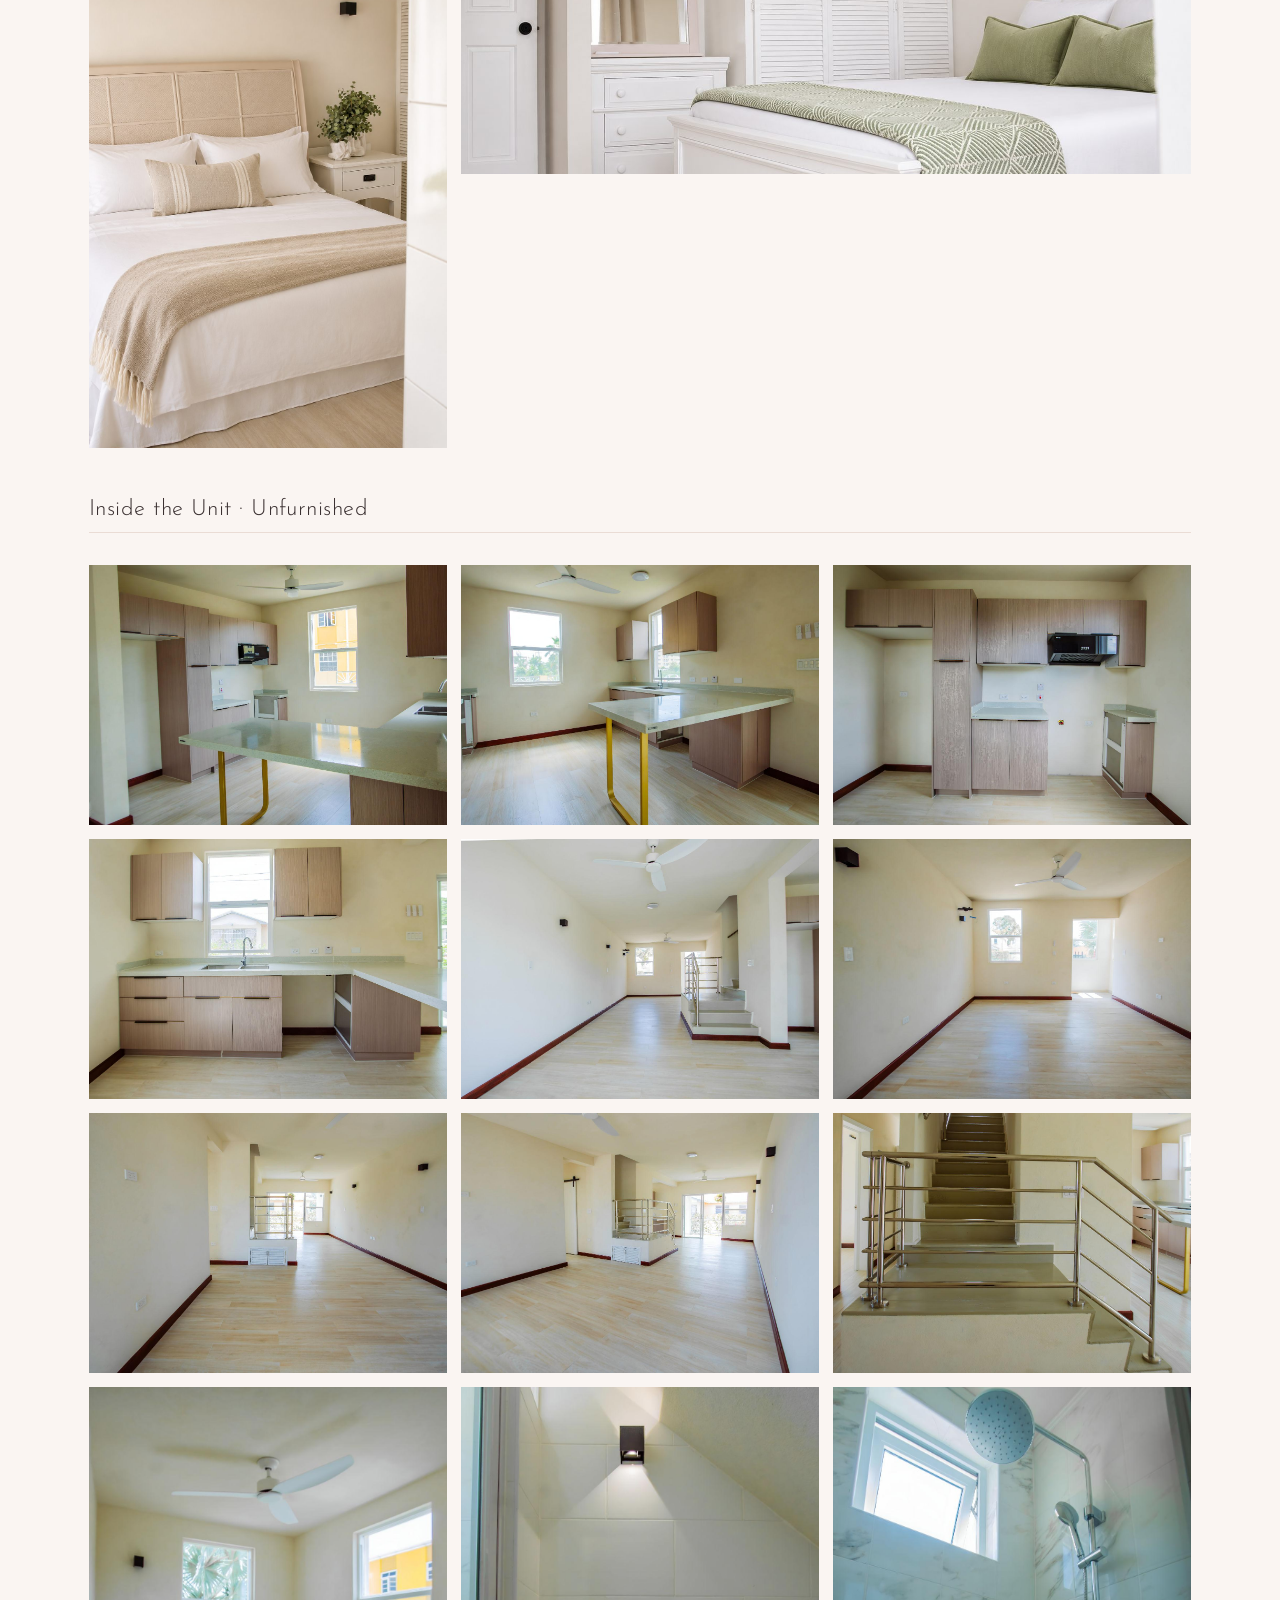
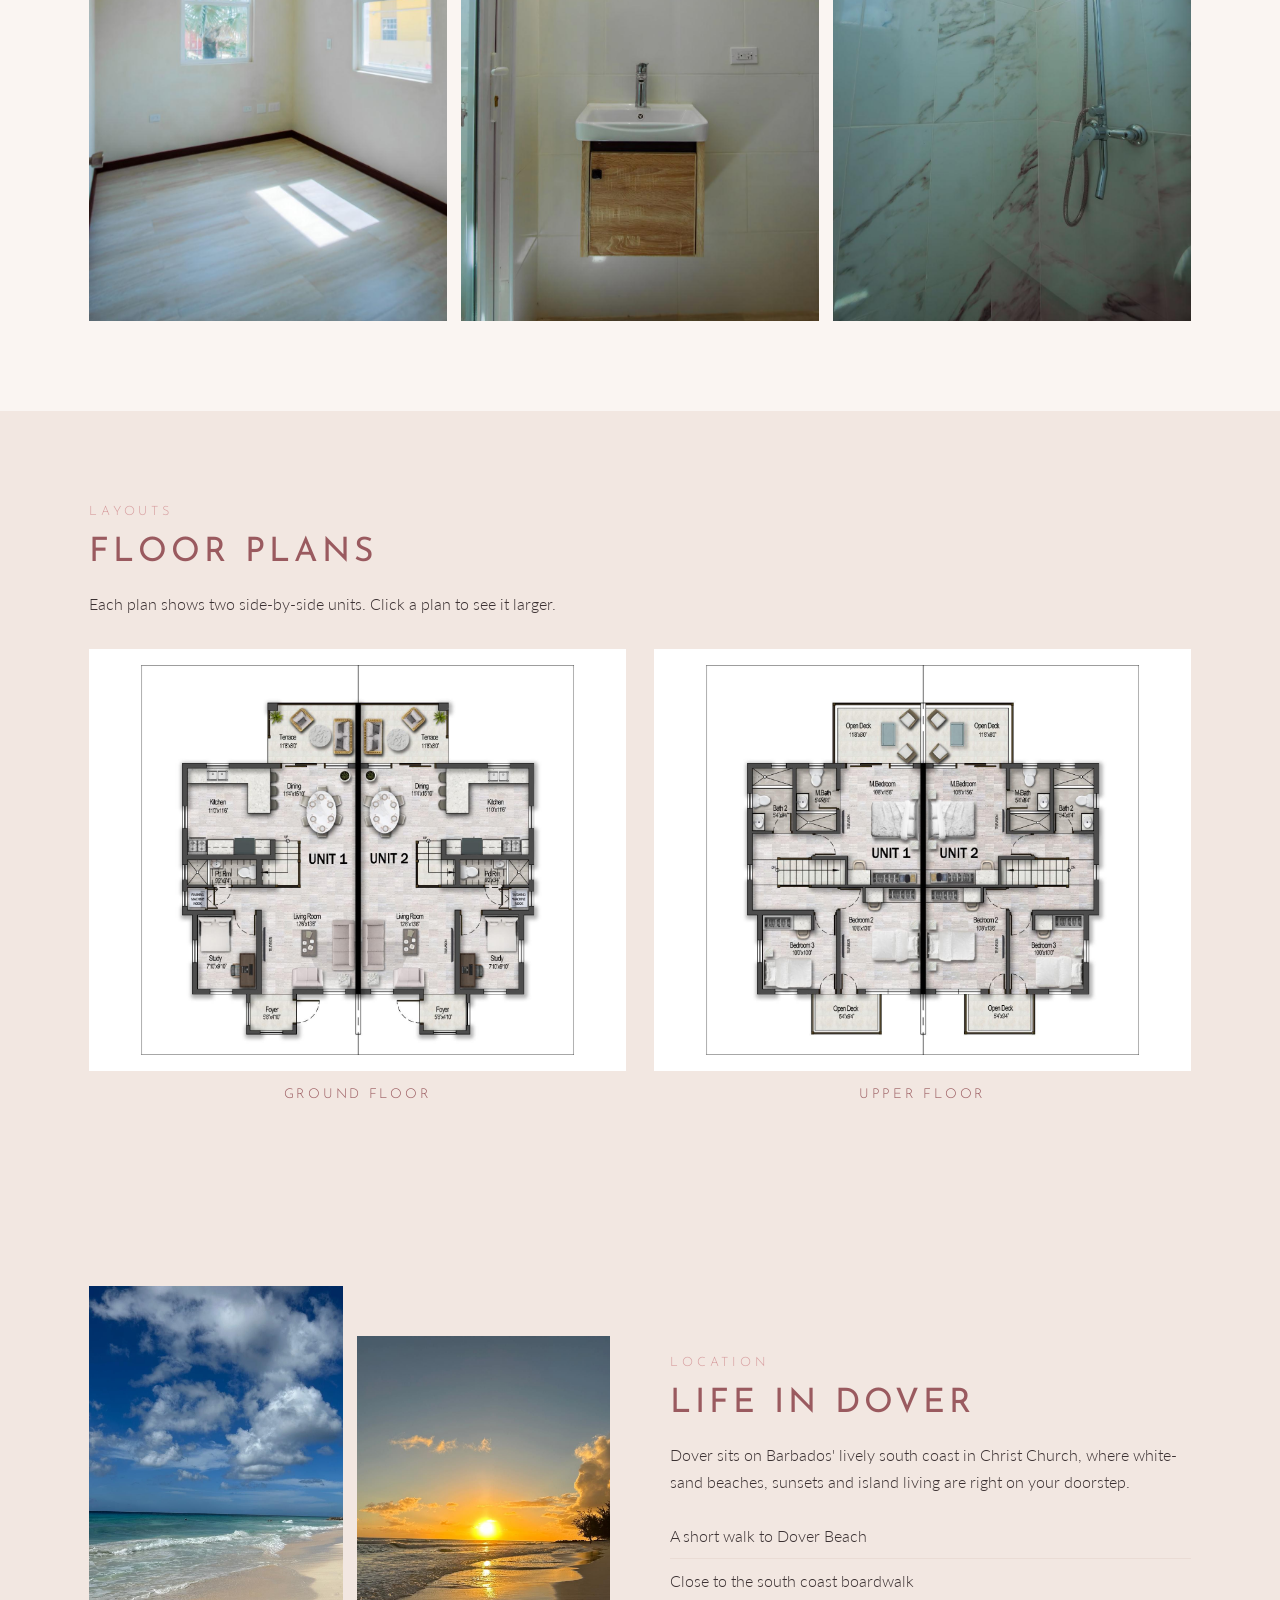
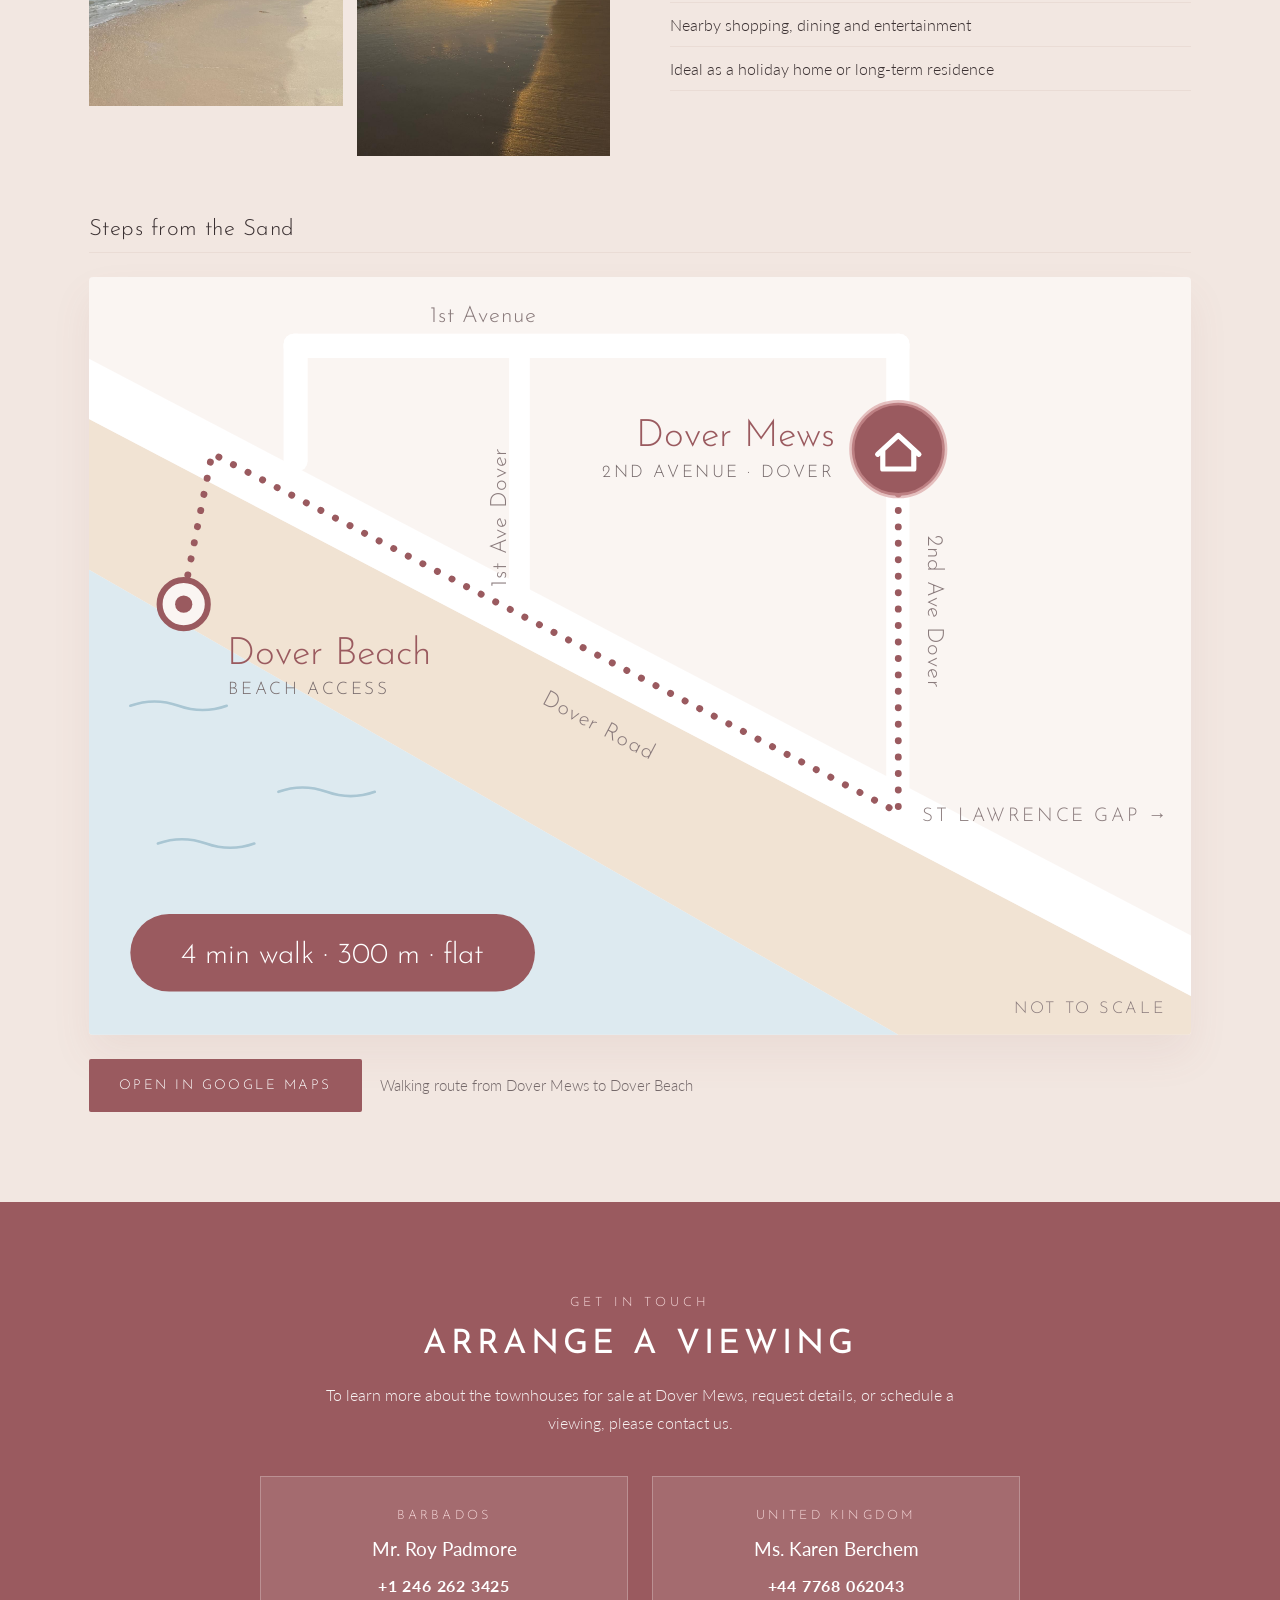
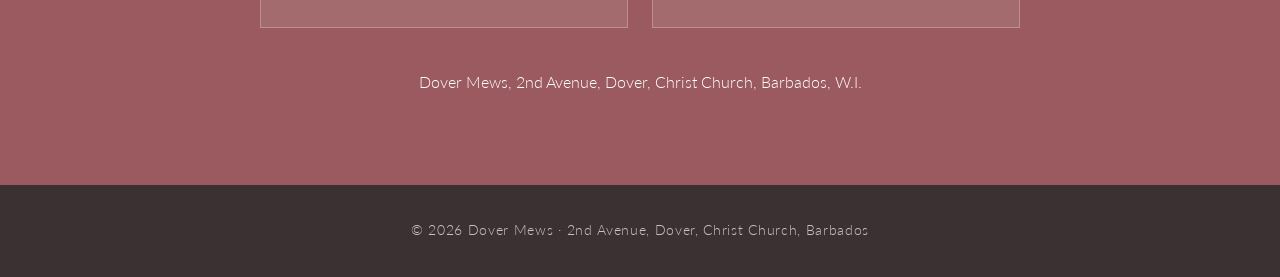
==== commit 82c42eb2: "Make hero text easier to read on phones Co-Authored-By: Claude Opus 5.5 <noreply@anthropic.com>" ====
--- a/index.html
+++ b/index.html
@@ -63,7 +63,8 @@
   .phase .meta { display: grid; grid-template-columns: 1fr 1fr 1fr; border-top: 1px solid #e3d3cb; border-bottom: 1px solid #e3d3cb; padding: 10px 0; font-size: .9rem; color: var(--muted); }
   .phase .meta span:nth-child(2) { text-align: center; }
   .phase .meta span:last-child { text-align: right; color: var(--rose); font-weight: 700; }
-  .hero .price { font-family: 'Josefin Sans', sans-serif; letter-spacing: .2em; text-transform: uppercase; font-size: .95rem; color: #f6d9da; margin-bottom: 1.2rem; }
+  .hero .price { font-family: 'Josefin Sans', sans-serif; font-weight: 600; letter-spacing: .2em; text-transform: uppercase; font-size: .95rem; color: #fff; margin-bottom: 1.2rem; text-shadow: 0 1px 6px rgba(0,0,0,.45); }
+  .hero h1, .hero p { text-shadow: 0 2px 12px rgba(0,0,0,.35); }
   .hero .actions { display: flex; gap: 14px; flex-wrap: wrap; }
 
   .divider { width: 60px; height: 2px; background: var(--blush); margin: 28px auto; }
@@ -129,6 +130,9 @@
     section { padding: 64px 0; }
     .wrap { padding: 0 16px; }
     .menu-btn { display: block; }
+    /* On phones the text sits higher on the photo, so darken more of it */
+    .hero::before { background: linear-gradient(to top, rgba(59,49,50,.88) 0%, rgba(59,49,50,.65) 55%, rgba(59,49,50,.3) 100%); }
+    .hero .price { font-size: .85rem; letter-spacing: .14em; }
     .nav ul { display: none; position: absolute; top: 76px; left: 0; right: 0; background: var(--cream); flex-direction: column; gap: 0; border-bottom: 1px solid #eadcd5; }
     .nav ul.open { display: flex; }
     .nav ul a { display: block; padding: 16px 20px; }
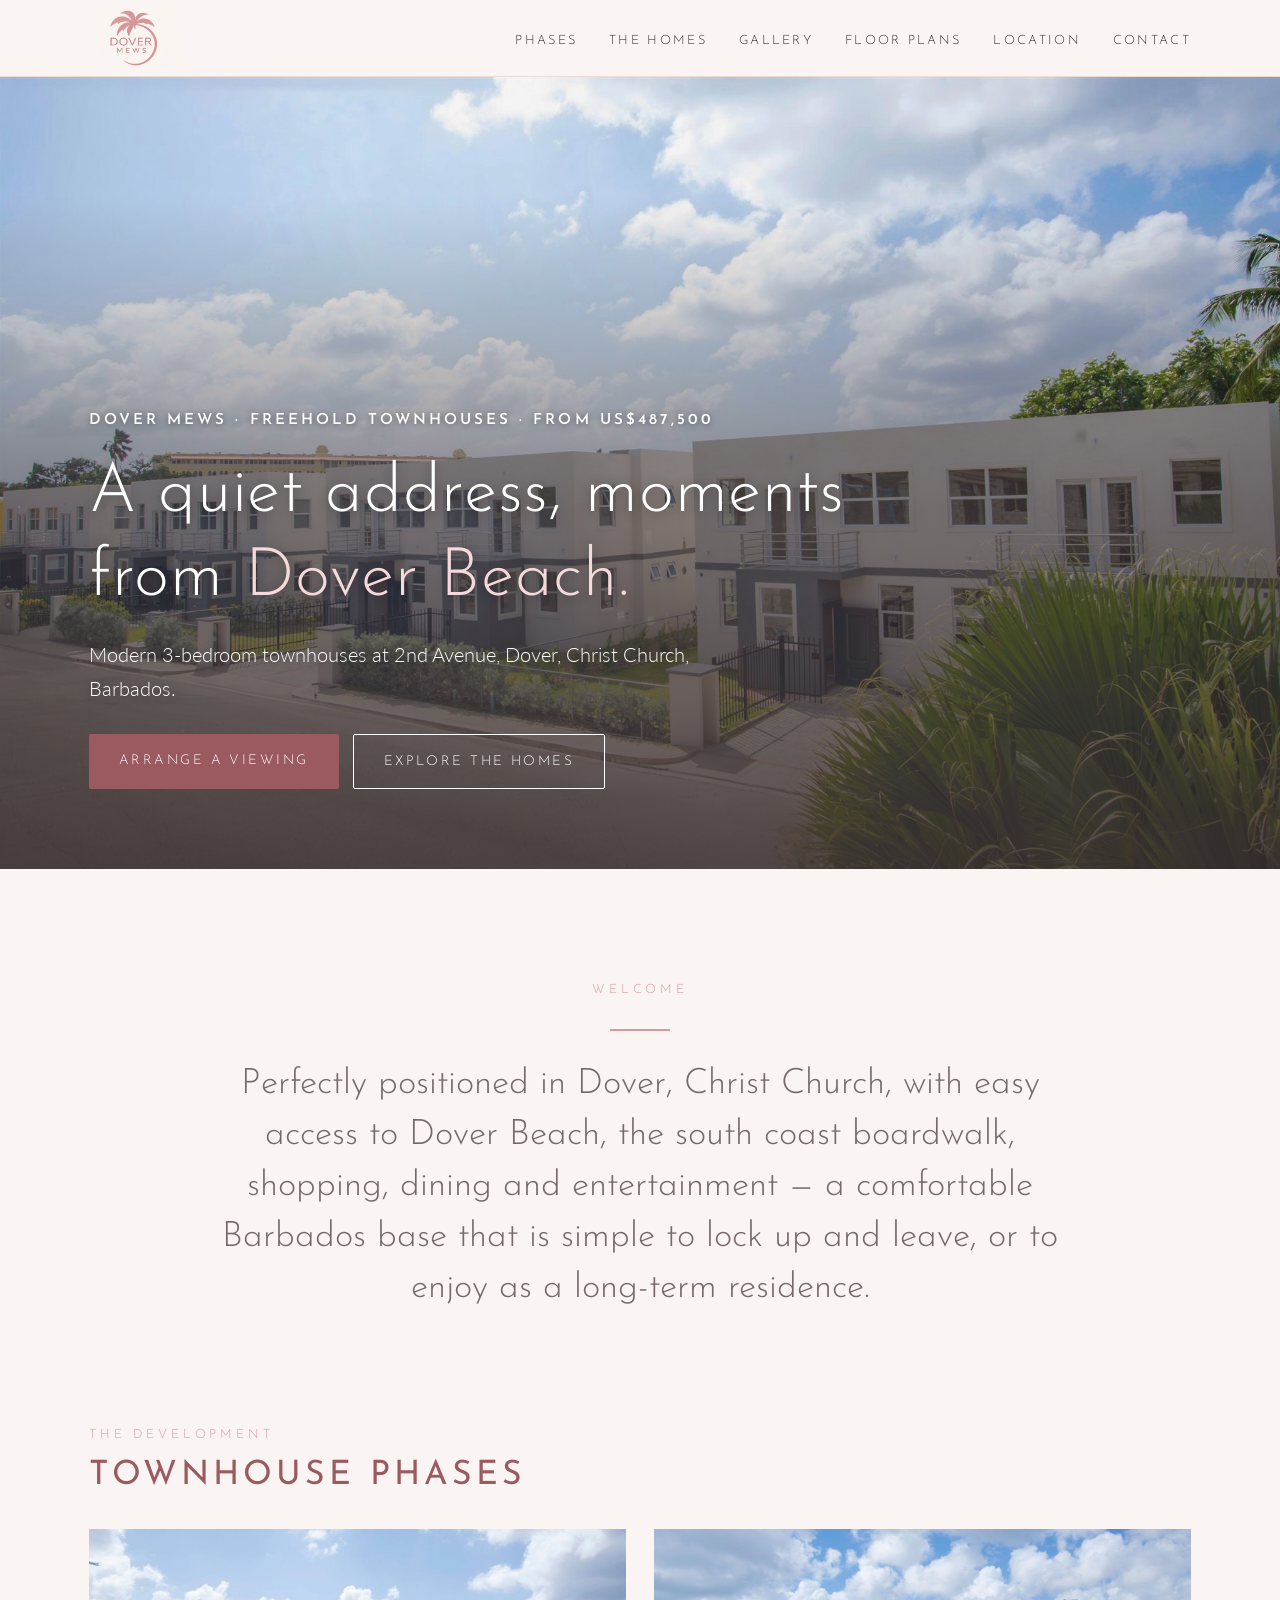
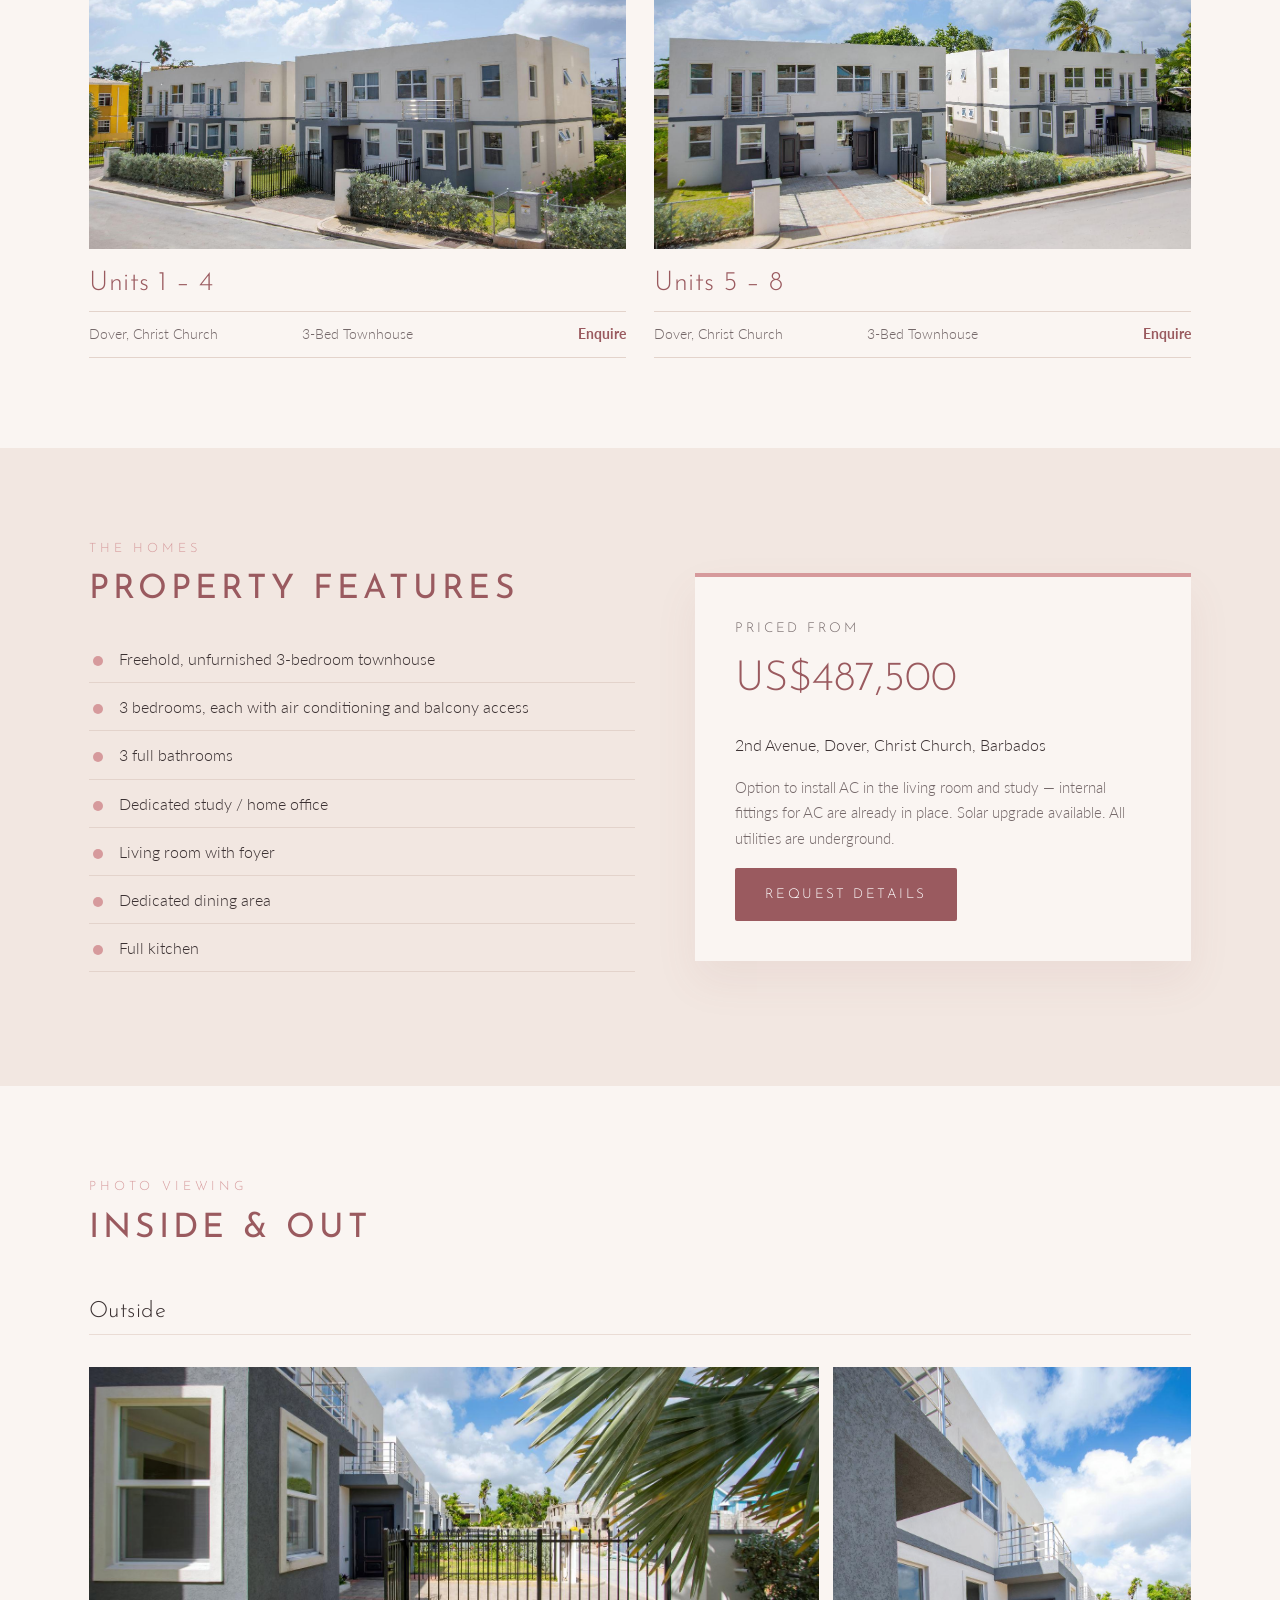
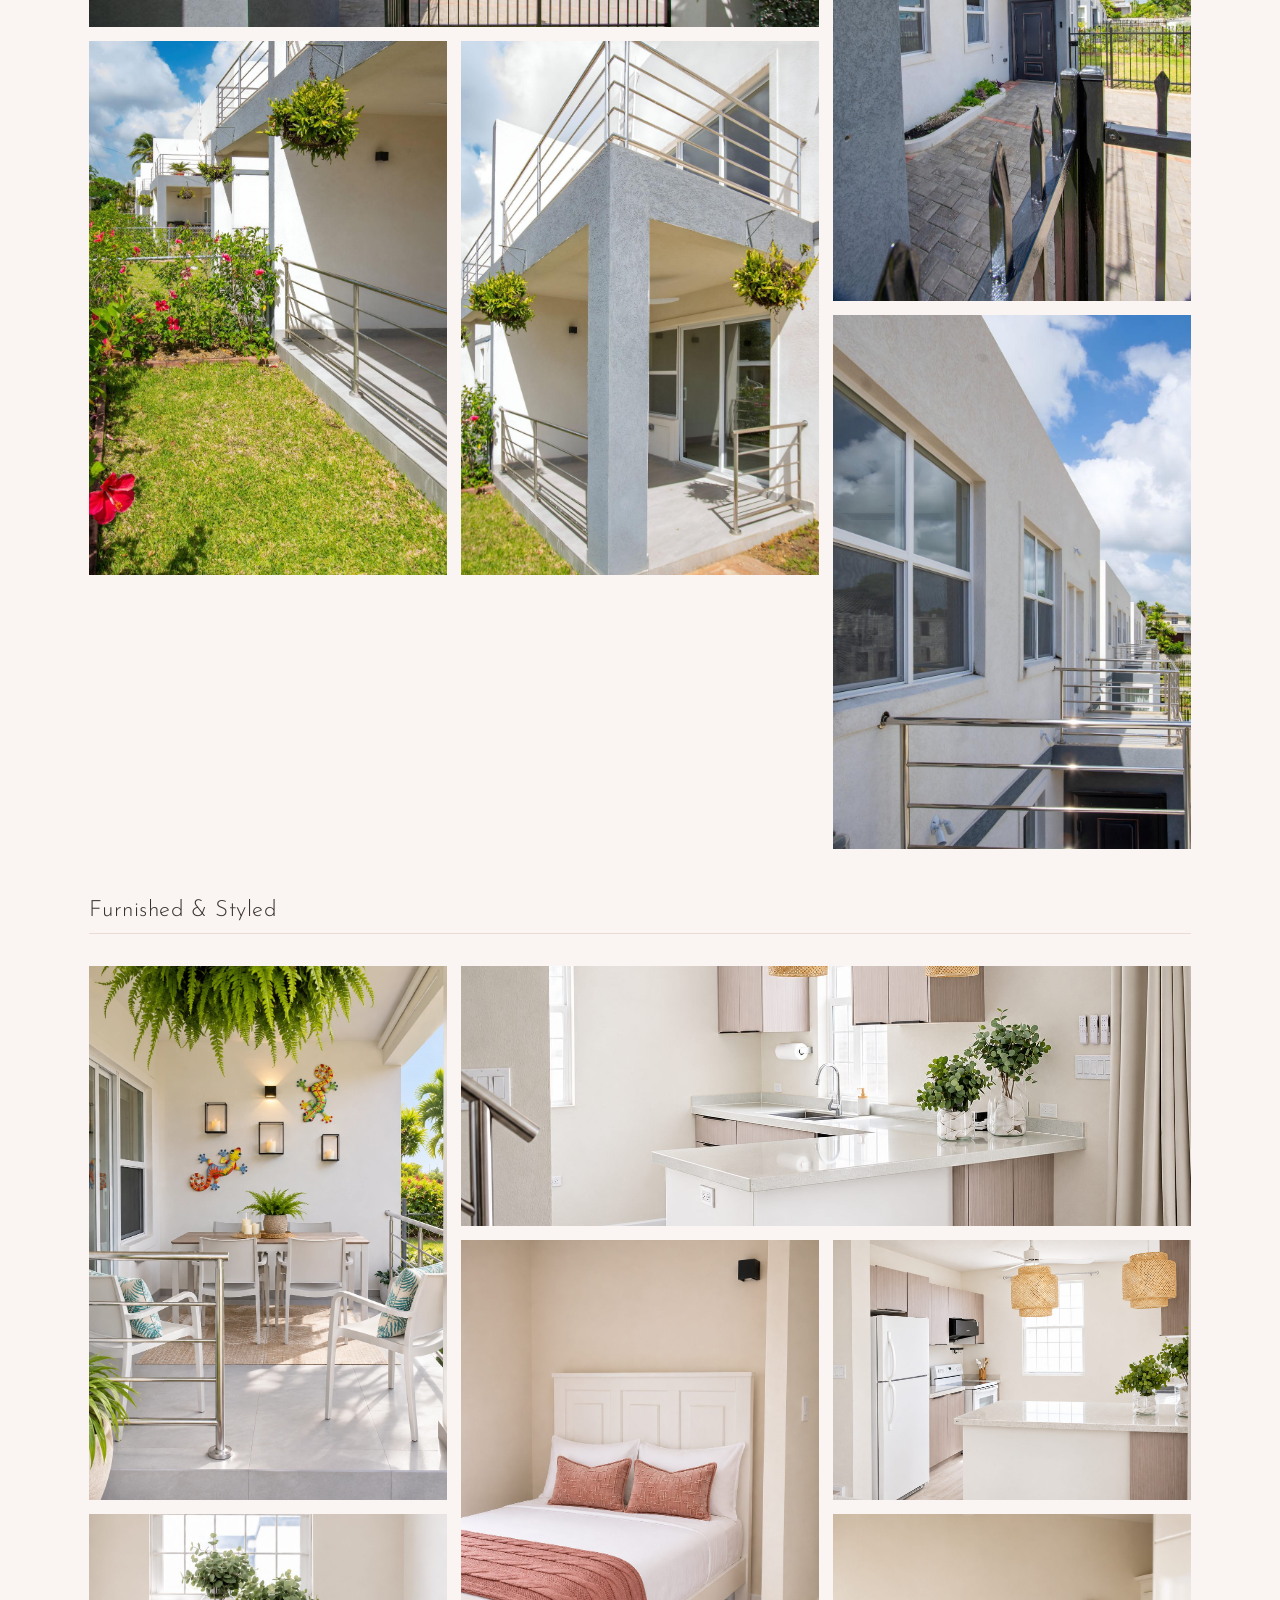
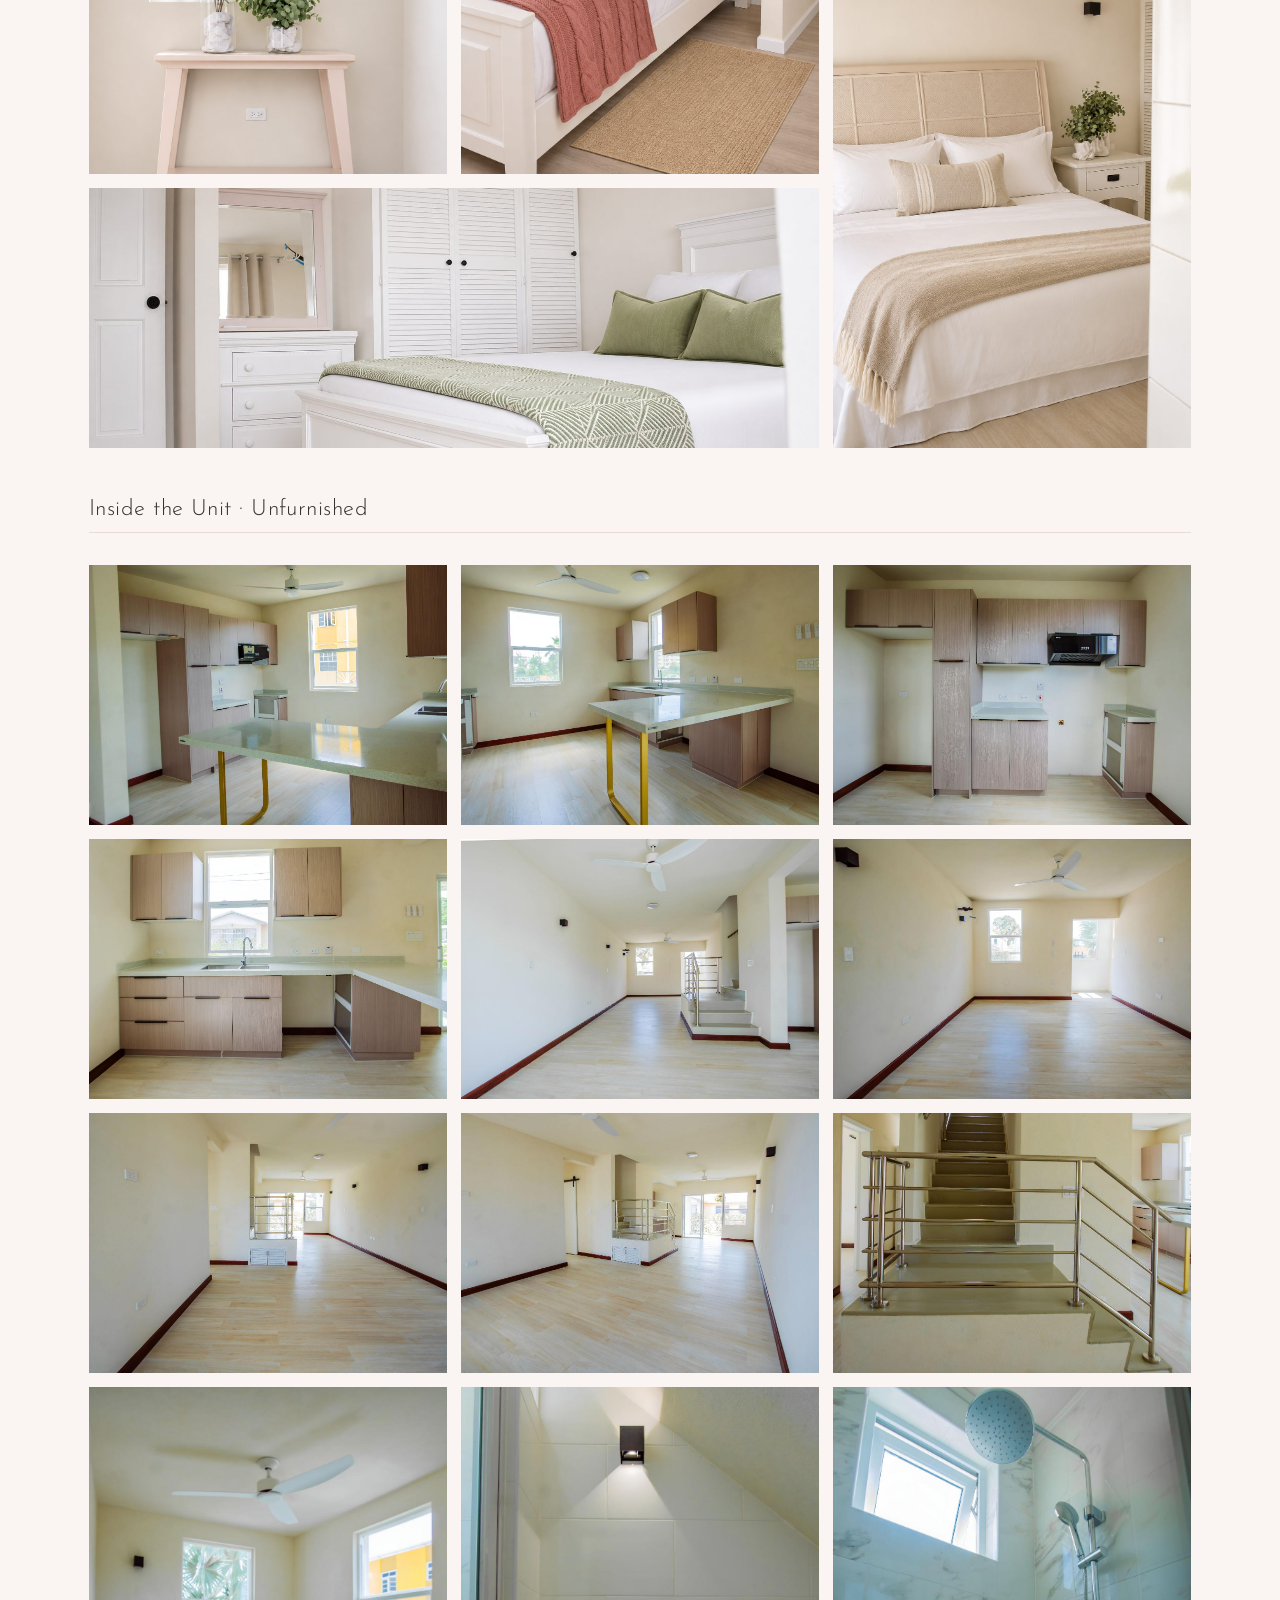
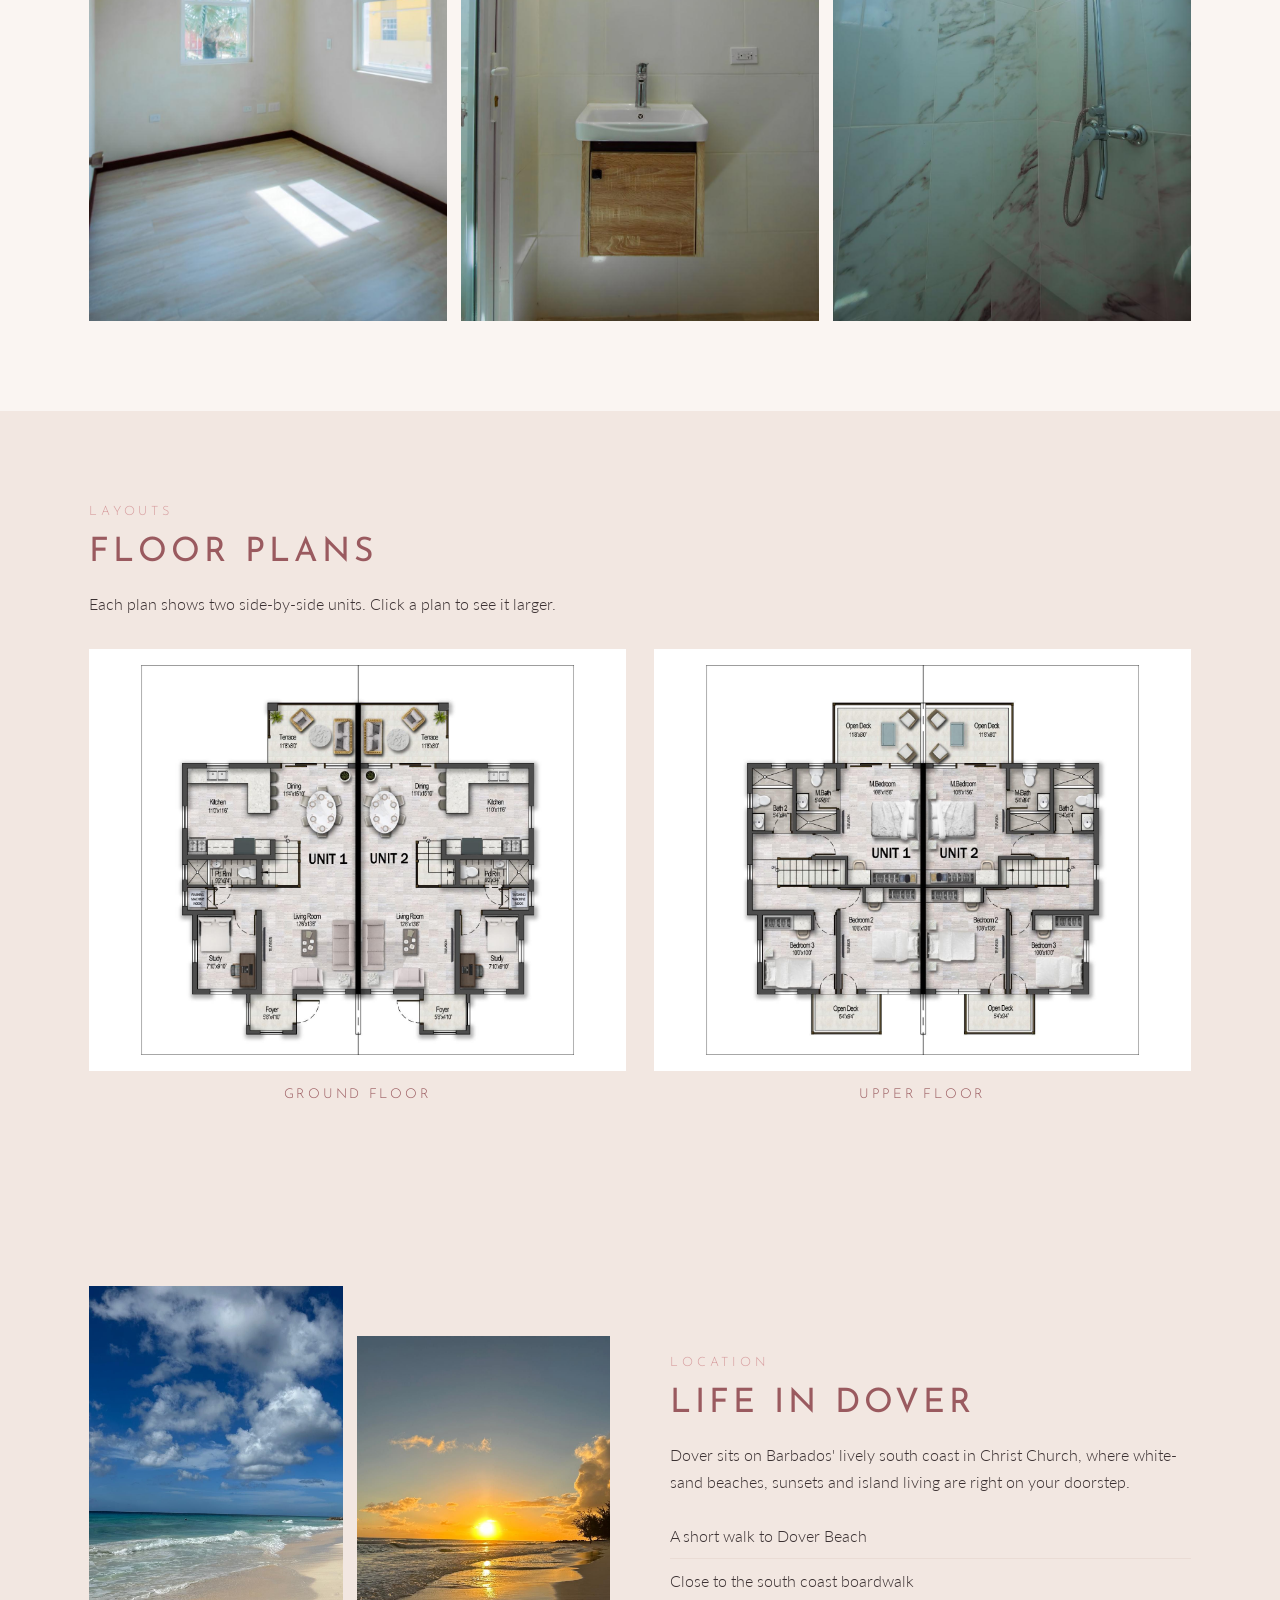
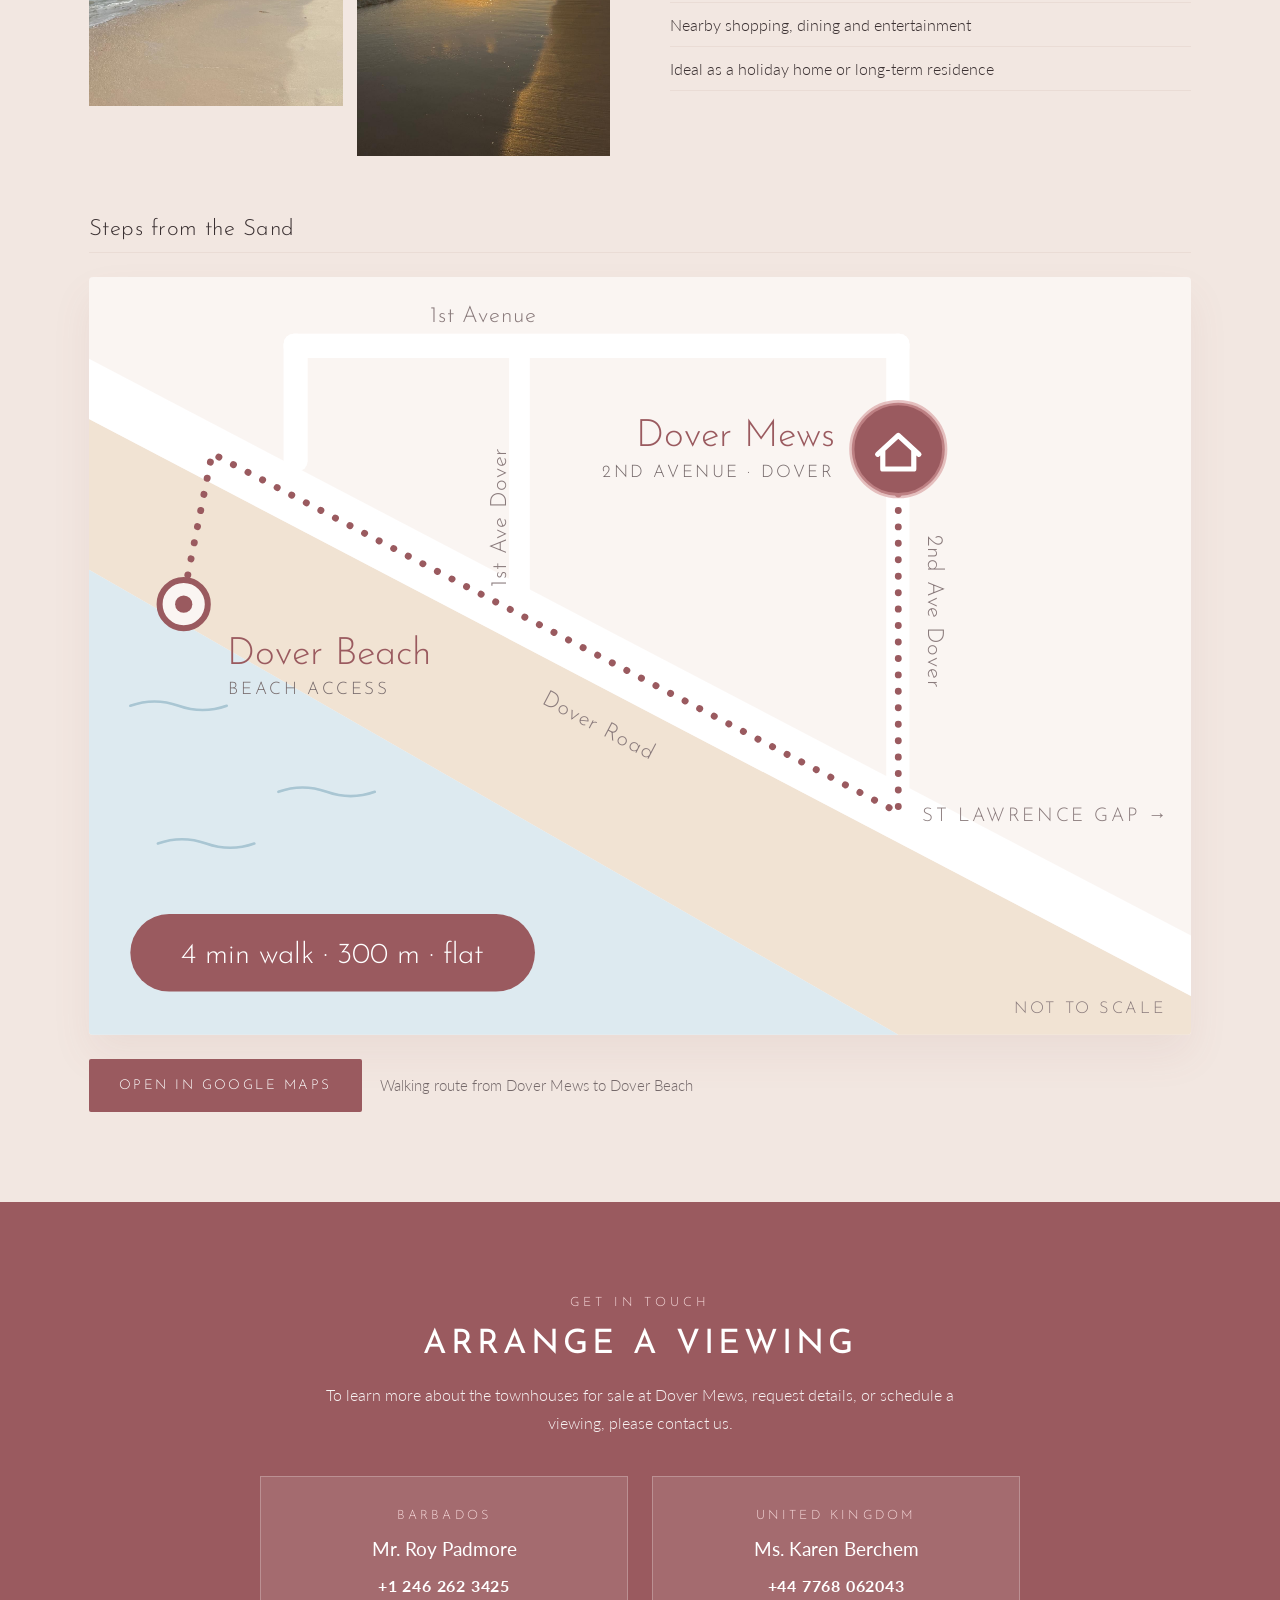
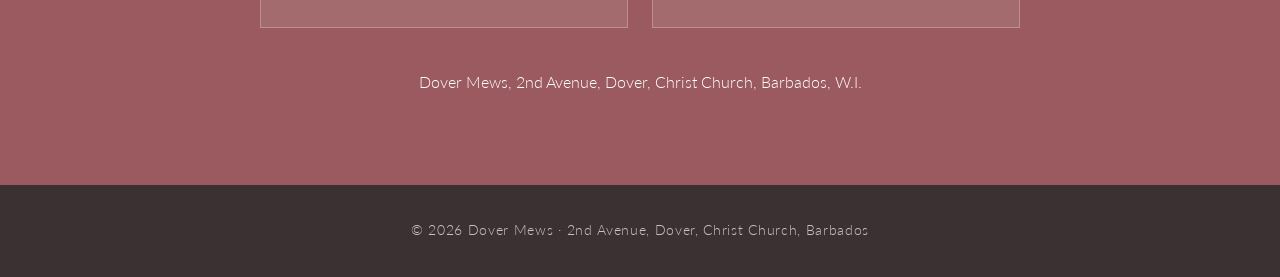
==== commit 49a014d9: "Add main floor patio photo to the furnished gallery Co-Authored-By: Claude Opus 5.5 <noreply@anthrop" ====
--- a/index.html
+++ b/index.html
@@ -244,6 +244,7 @@
 
     <h3 class="gallery-title">Furnished &amp; Styled</h3>
     <div class="gallery-grid">
+      <button class="tall"><img src="images/patio.webp" alt="Main floor patio, furnished with dining table and lounge chairs"></button>
       <button class="wide"><img src="images/kitchen.jpg" alt="Styled kitchen with breakfast counter"></button>
       <button class="tall"><img src="images/bedroom-1.jpg" alt="Bedroom with white bed and pink throw"></button>
       <button><img src="images/kitchen-2.jpg" alt="Styled kitchen with fridge and stove"></button>
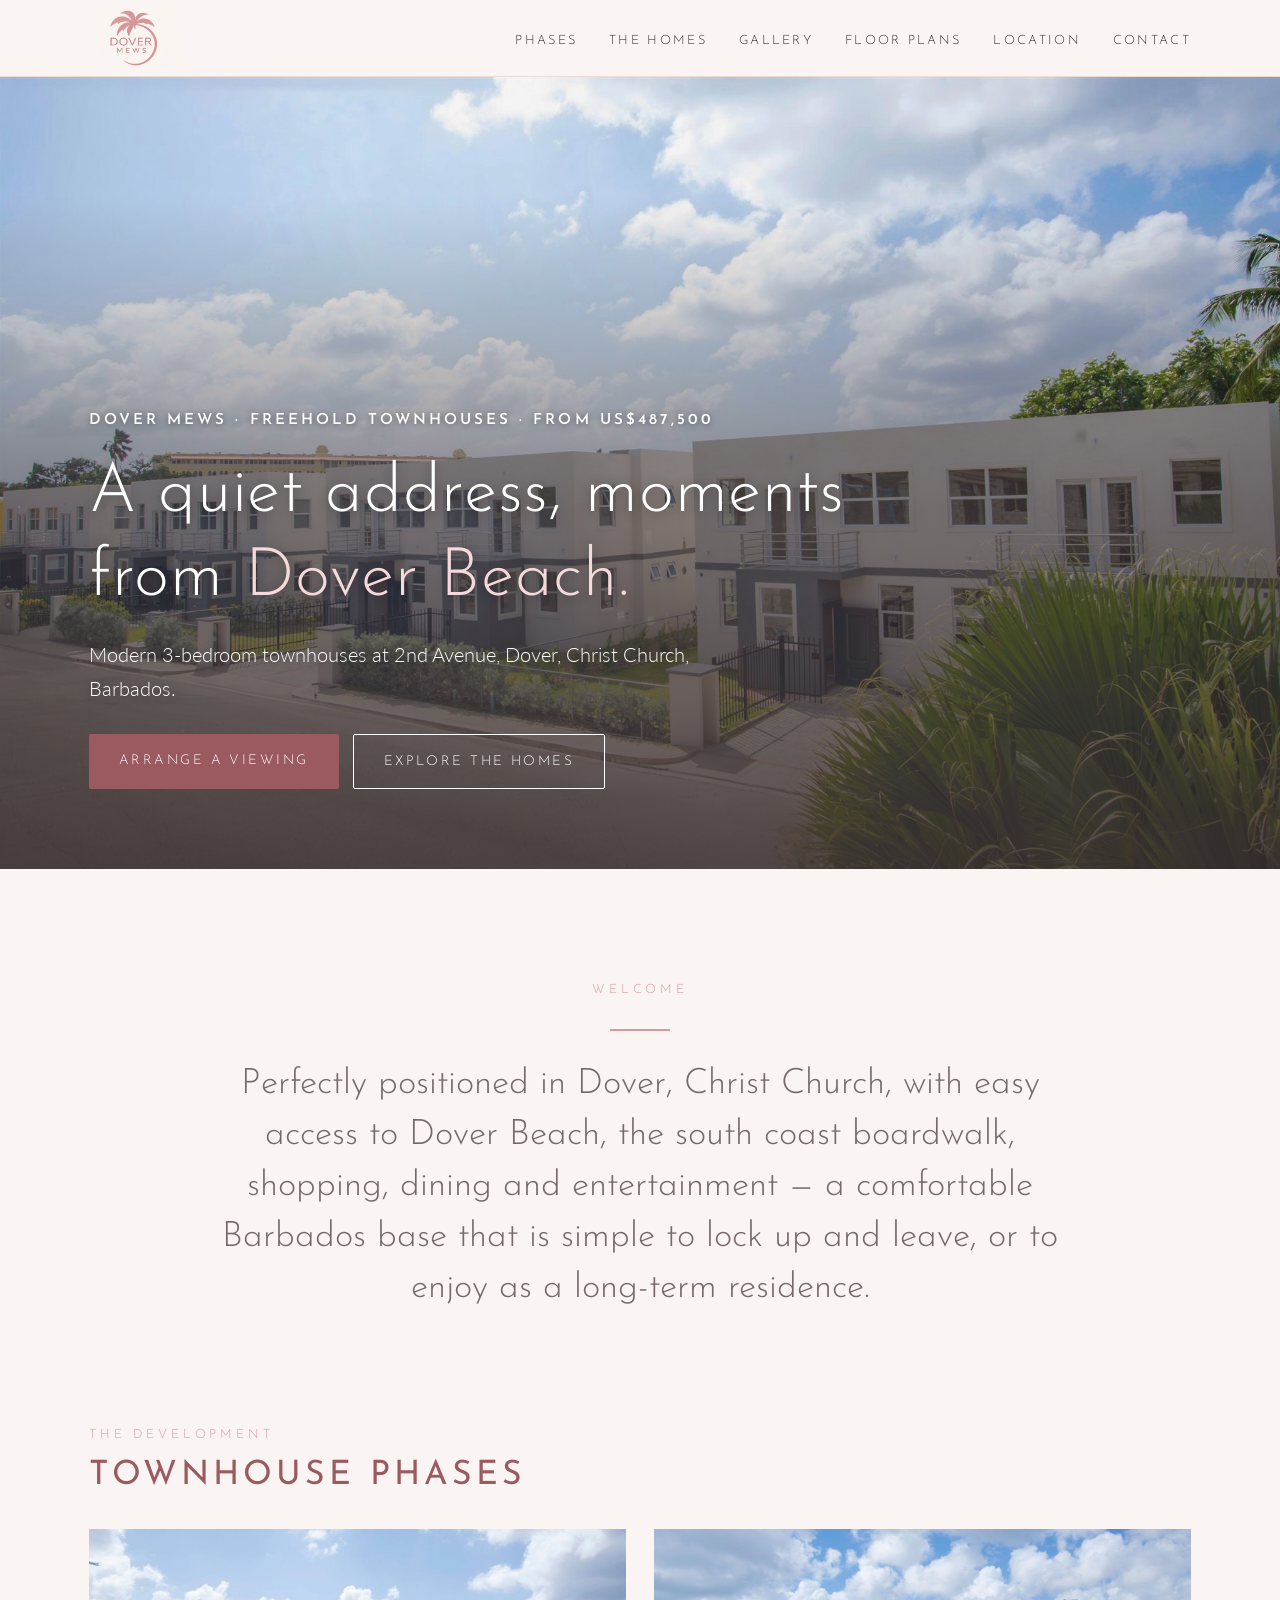
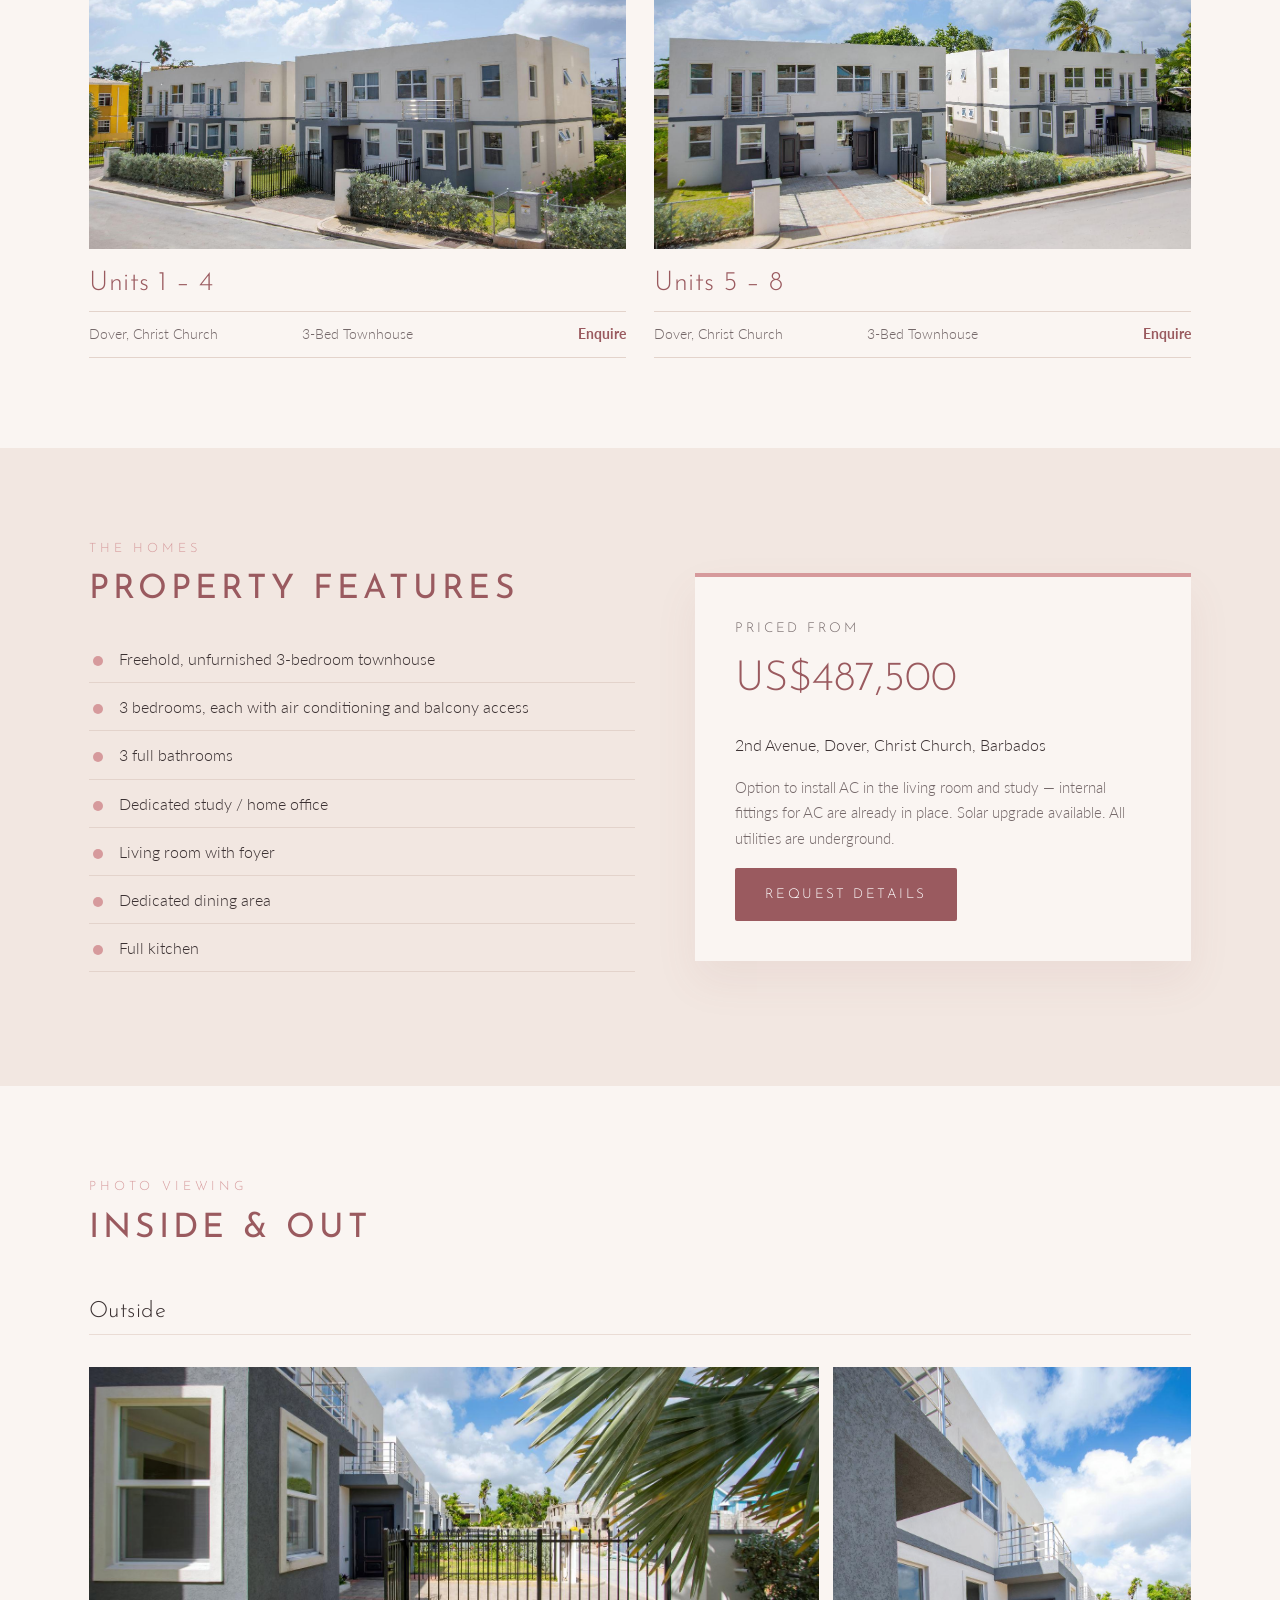
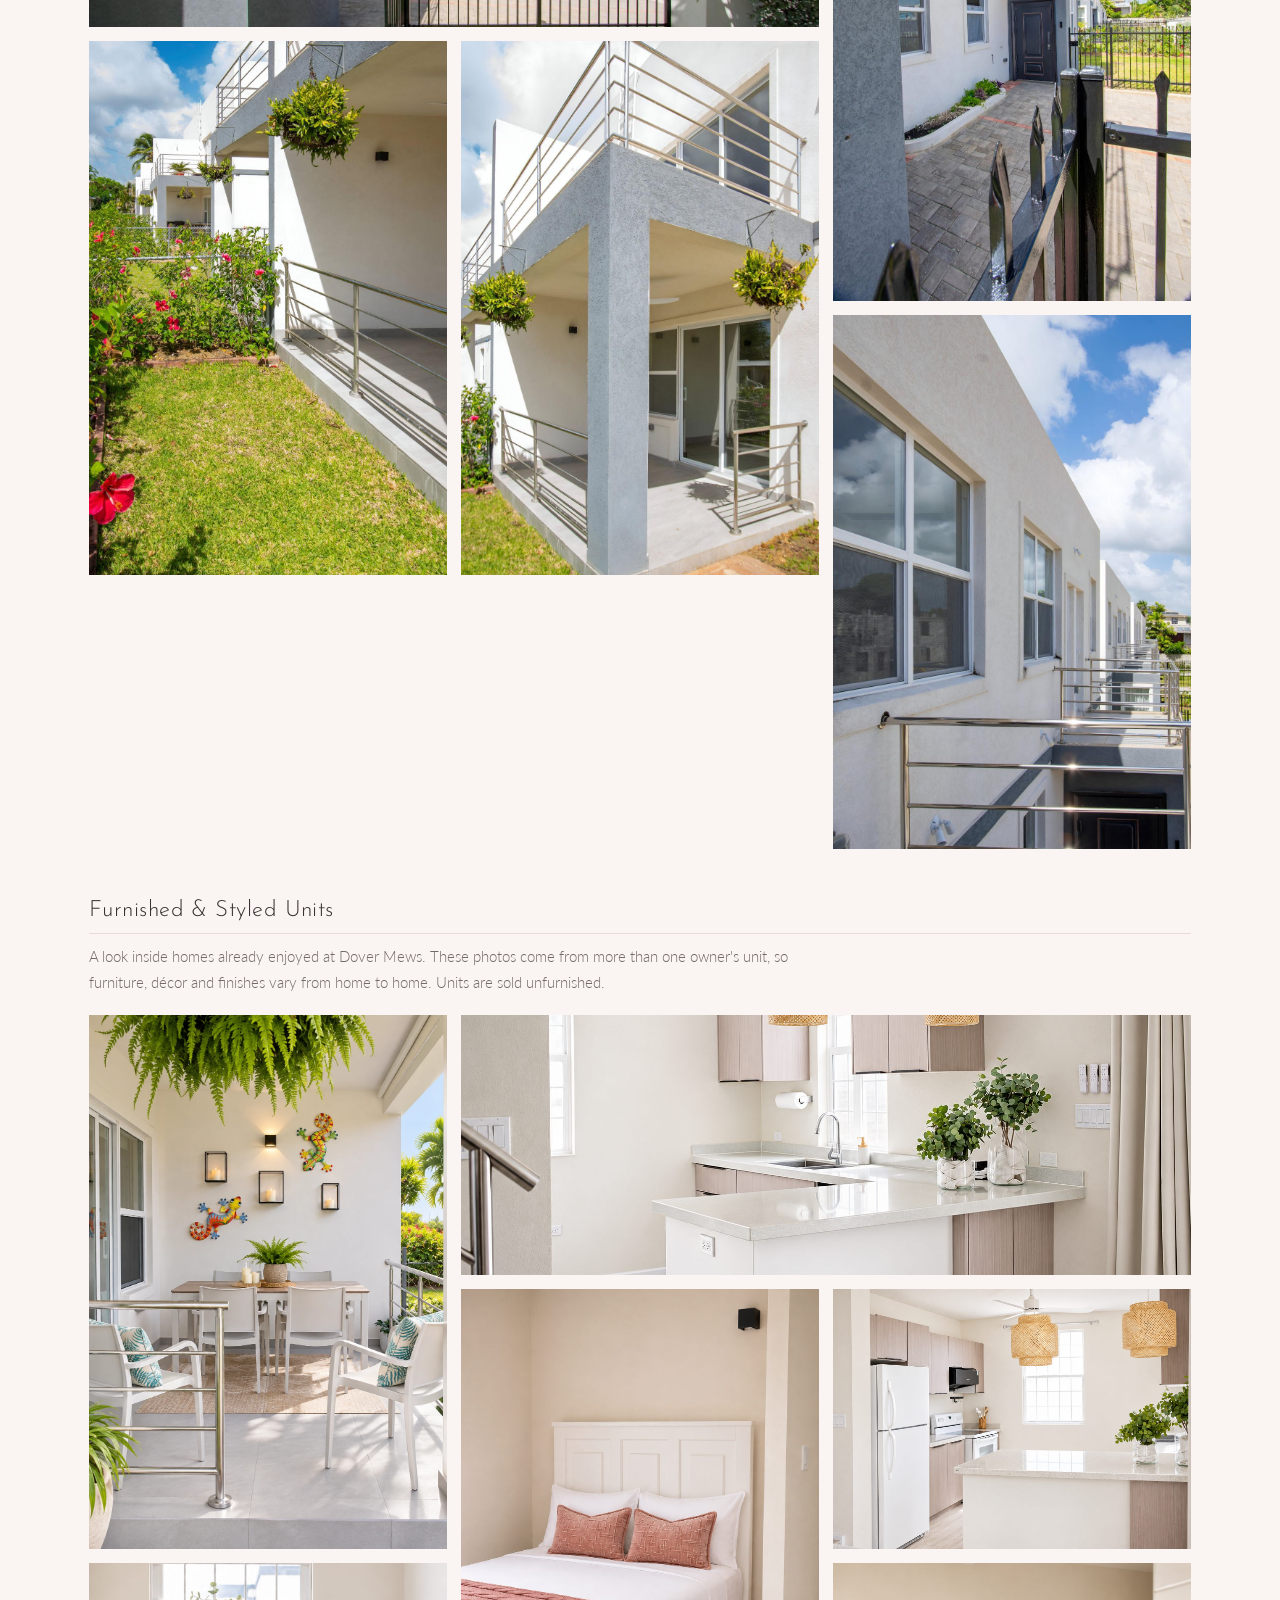
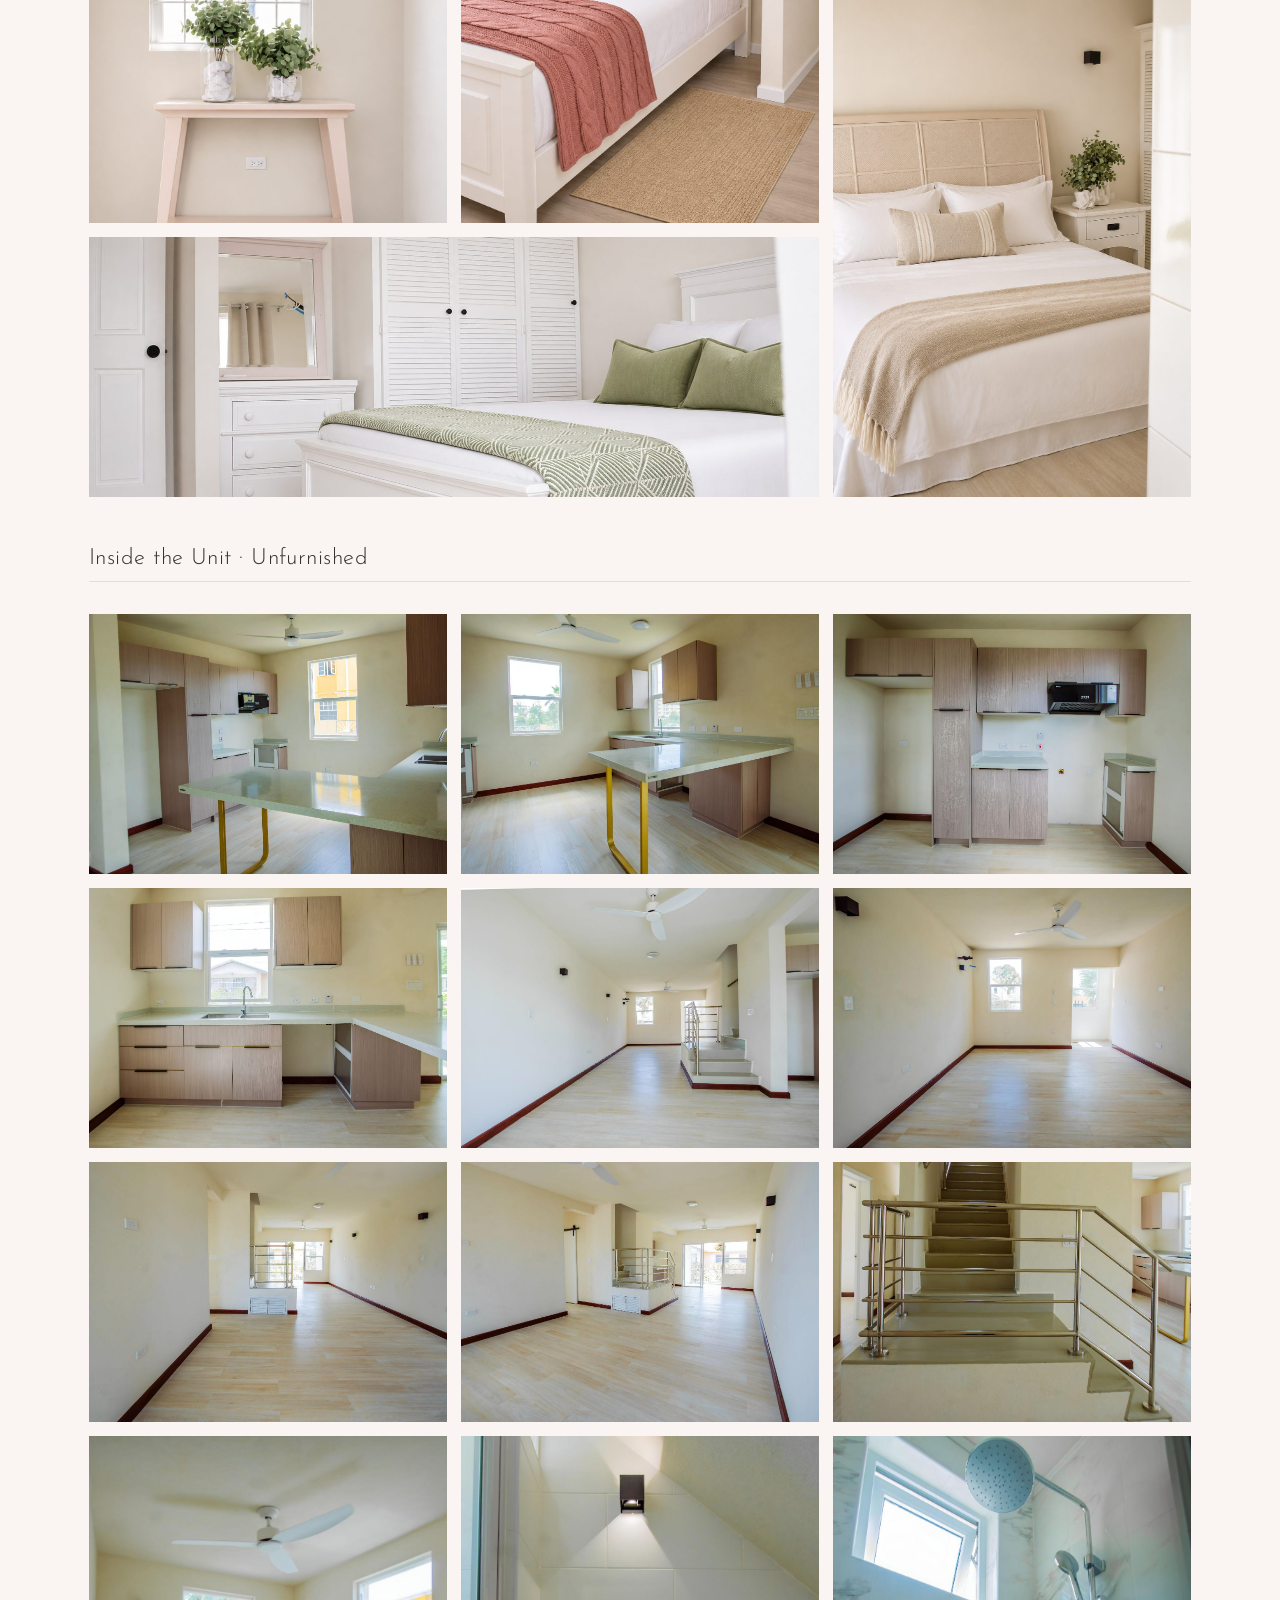
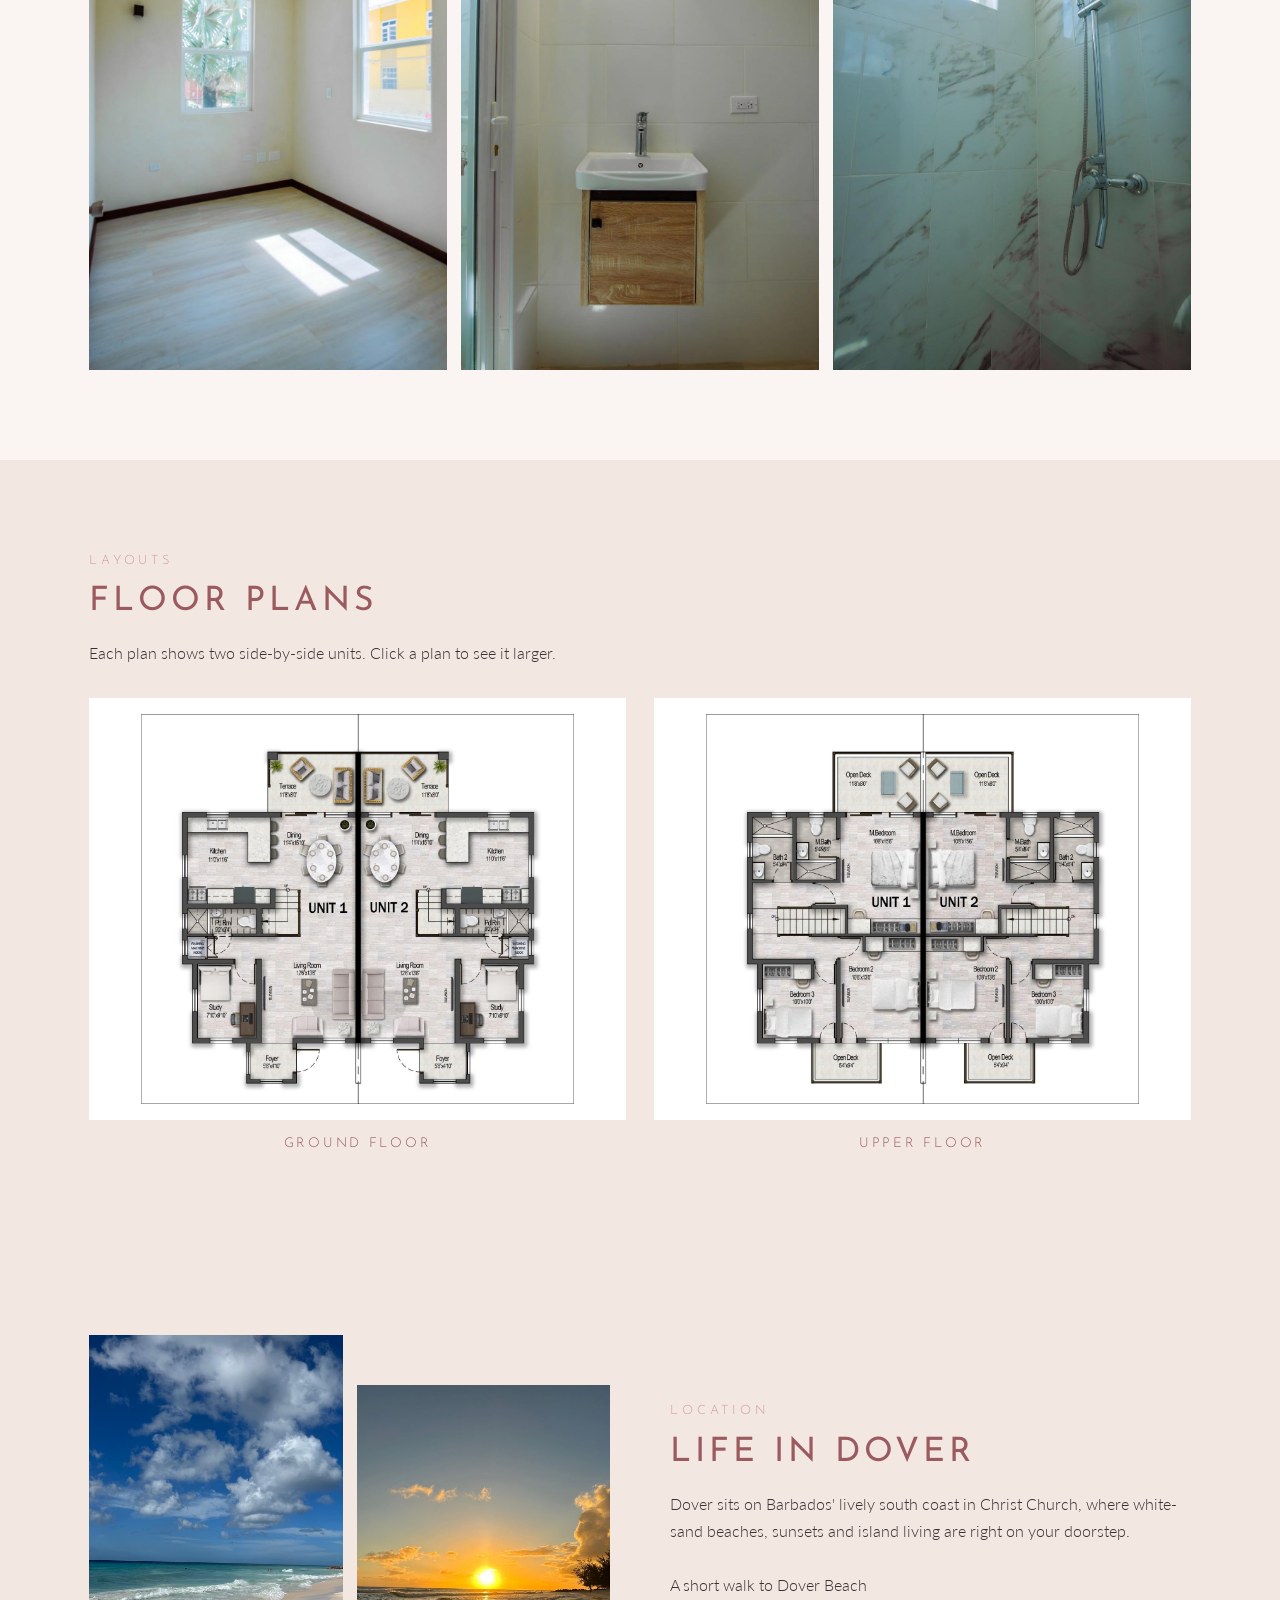
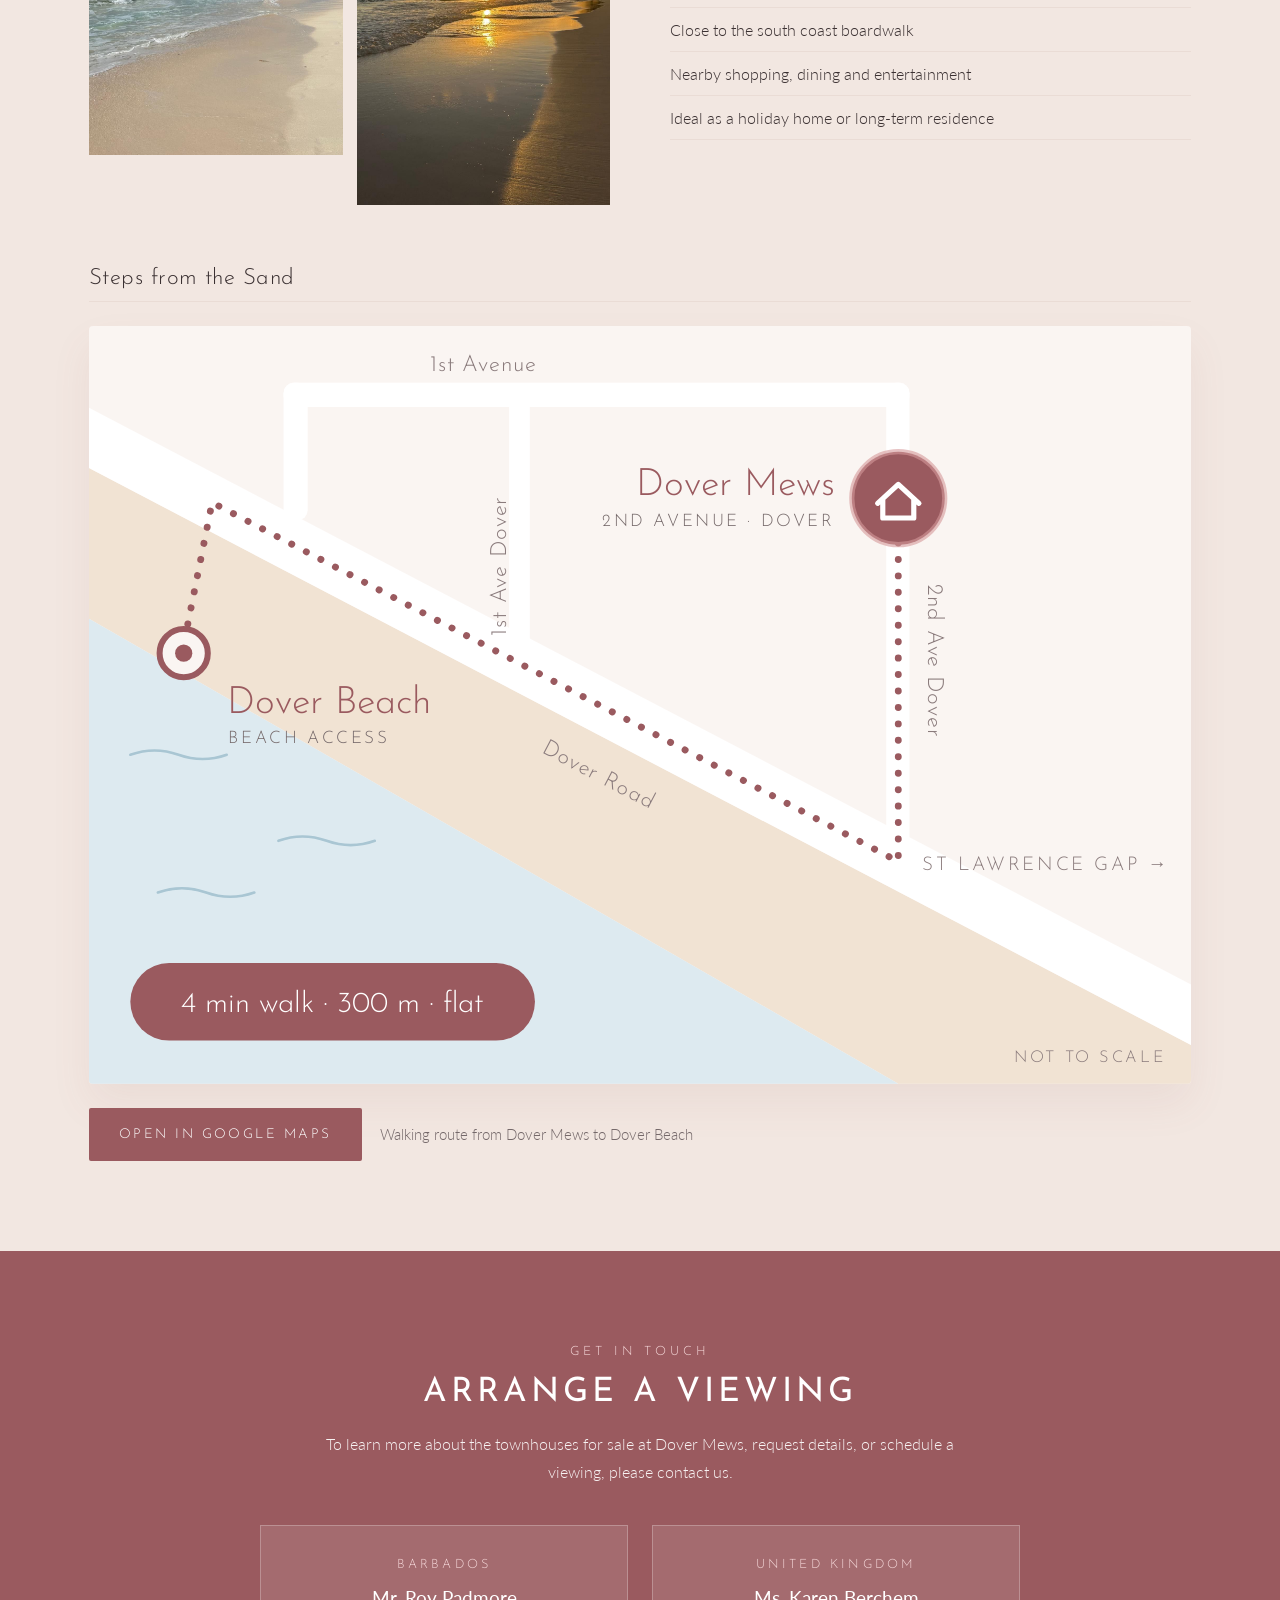
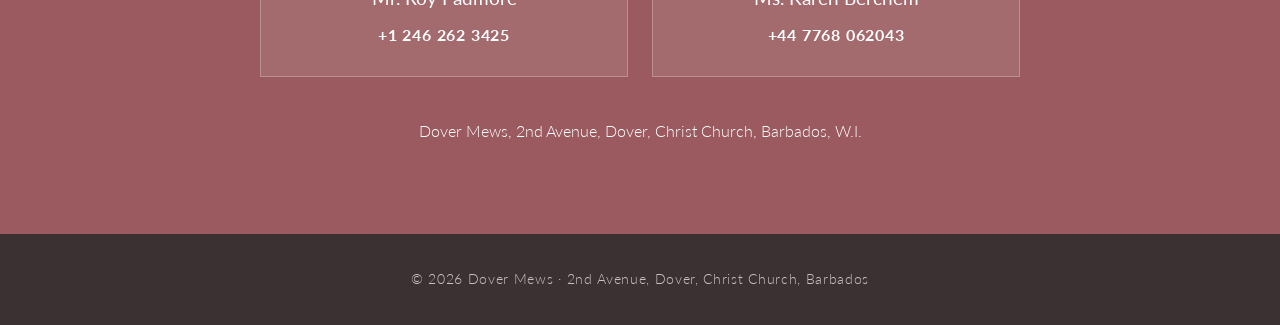
==== commit 00840737: "Explain furnished photos come from different owners' units Co-Authored-By: Claude Opus 5.5 <noreply@" ====
--- a/index.html
+++ b/index.html
@@ -89,6 +89,8 @@
   .gallery-grid .tall { grid-row: span 2; }
   .gallery-grid .wide { grid-column: span 2; }
   .gallery-title { font-weight: 300; text-transform: none; letter-spacing: .02em; font-size: 1.4rem; color: var(--ink); margin-top: 3rem; padding-bottom: 8px; border-bottom: 1px solid #eadcd5; }
+  .gallery-note { color: var(--muted); font-size: .95rem; max-width: 760px; margin-top: 10px; }
+  .gallery-note + .gallery-grid { margin-top: 1.2rem; }
   .plans { display: grid; grid-template-columns: 1fr 1fr; gap: 28px; margin-top: 2rem; }
   .plans button { border: 0; padding: 16px; background: #fff; cursor: zoom-in; width: 100%; }
   .plans figcaption { font-family: 'Josefin Sans', sans-serif; letter-spacing: .2em; text-transform: uppercase; font-size: .85rem; color: var(--rose); margin-top: 12px; text-align: center; }
@@ -242,7 +244,8 @@
       <button class="tall"><img src="images/site/front-bedroom-balcony.jpg" alt="Front south bedroom balcony, looking to the north end"></button>
     </div>
 
-    <h3 class="gallery-title">Furnished &amp; Styled</h3>
+    <h3 class="gallery-title">Furnished &amp; Styled Units</h3>
+    <p class="gallery-note">A look inside homes already enjoyed at Dover Mews. These photos come from more than one owner's unit, so furniture, d&eacute;cor and finishes vary from home to home. Units are sold unfurnished.</p>
     <div class="gallery-grid">
       <button class="tall"><img src="images/patio.webp" alt="Main floor patio, furnished with dining table and lounge chairs"></button>
       <button class="wide"><img src="images/kitchen.jpg" alt="Styled kitchen with breakfast counter"></button>
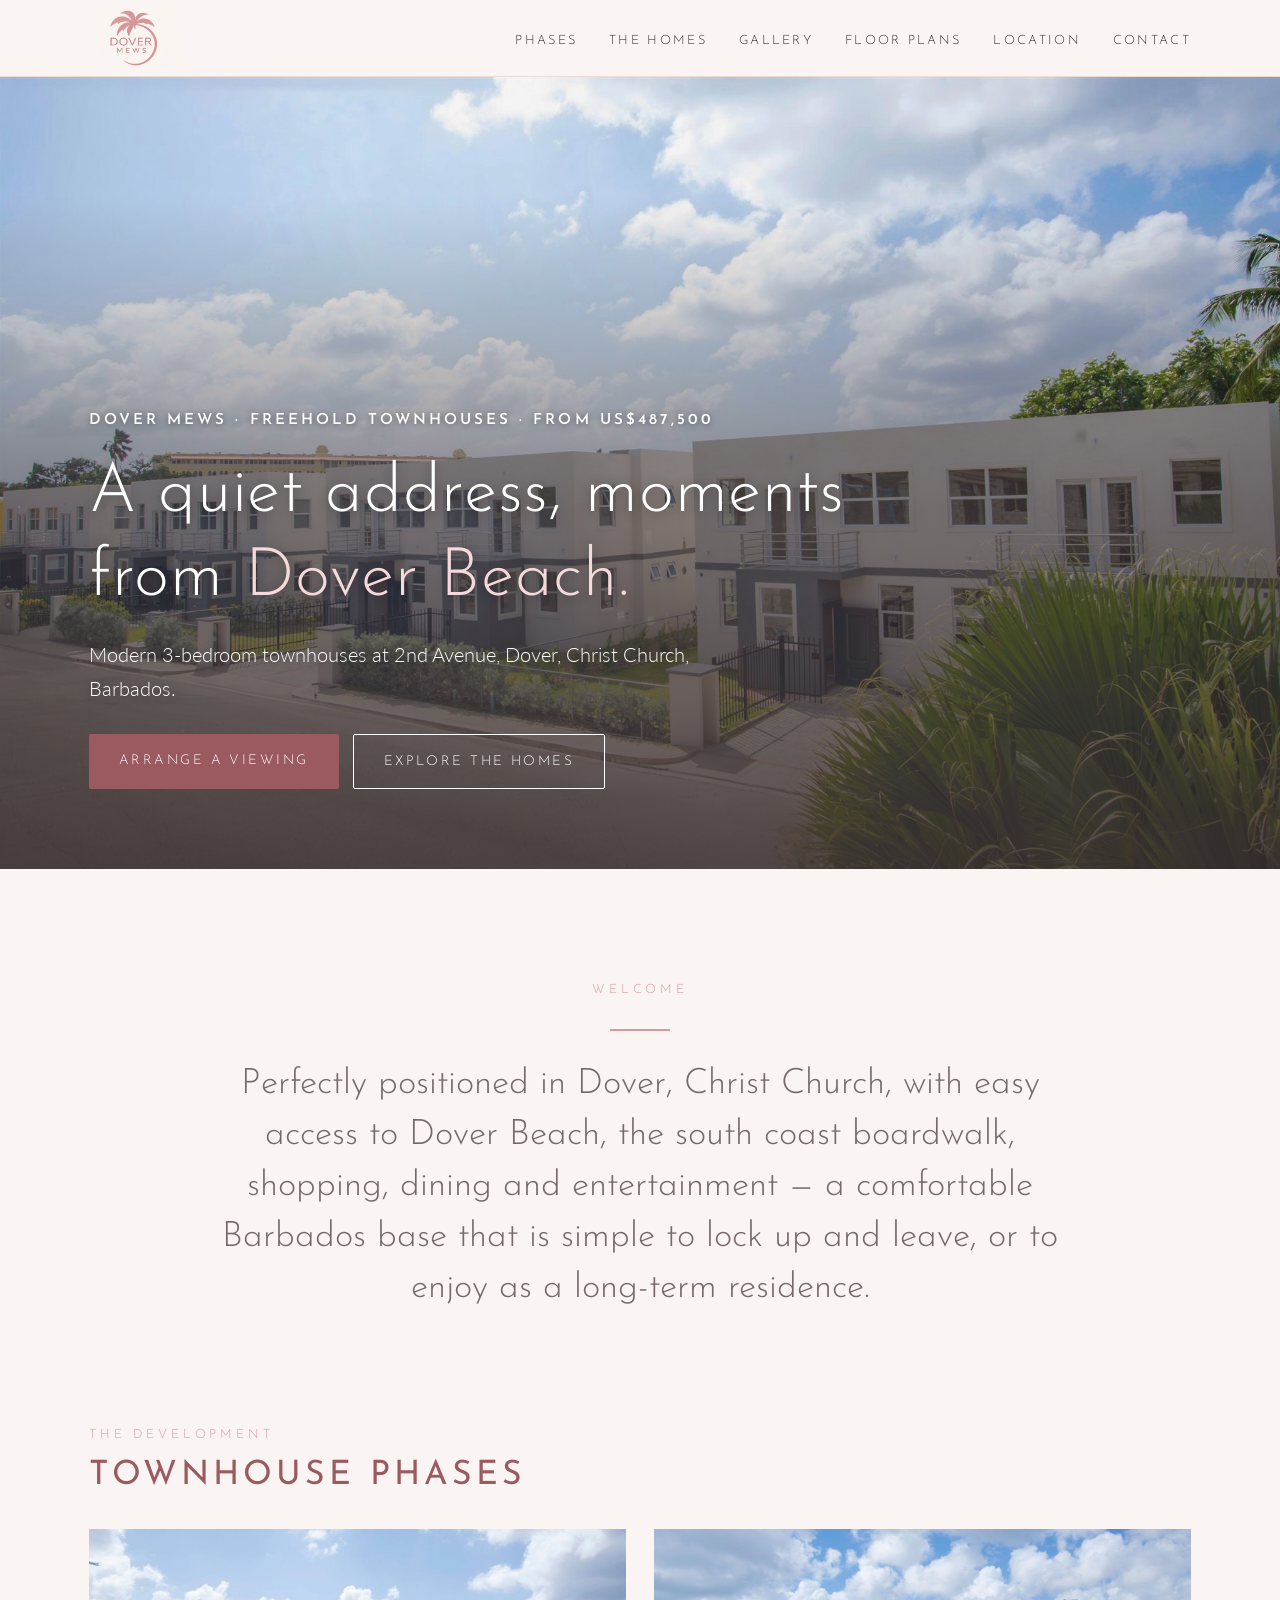
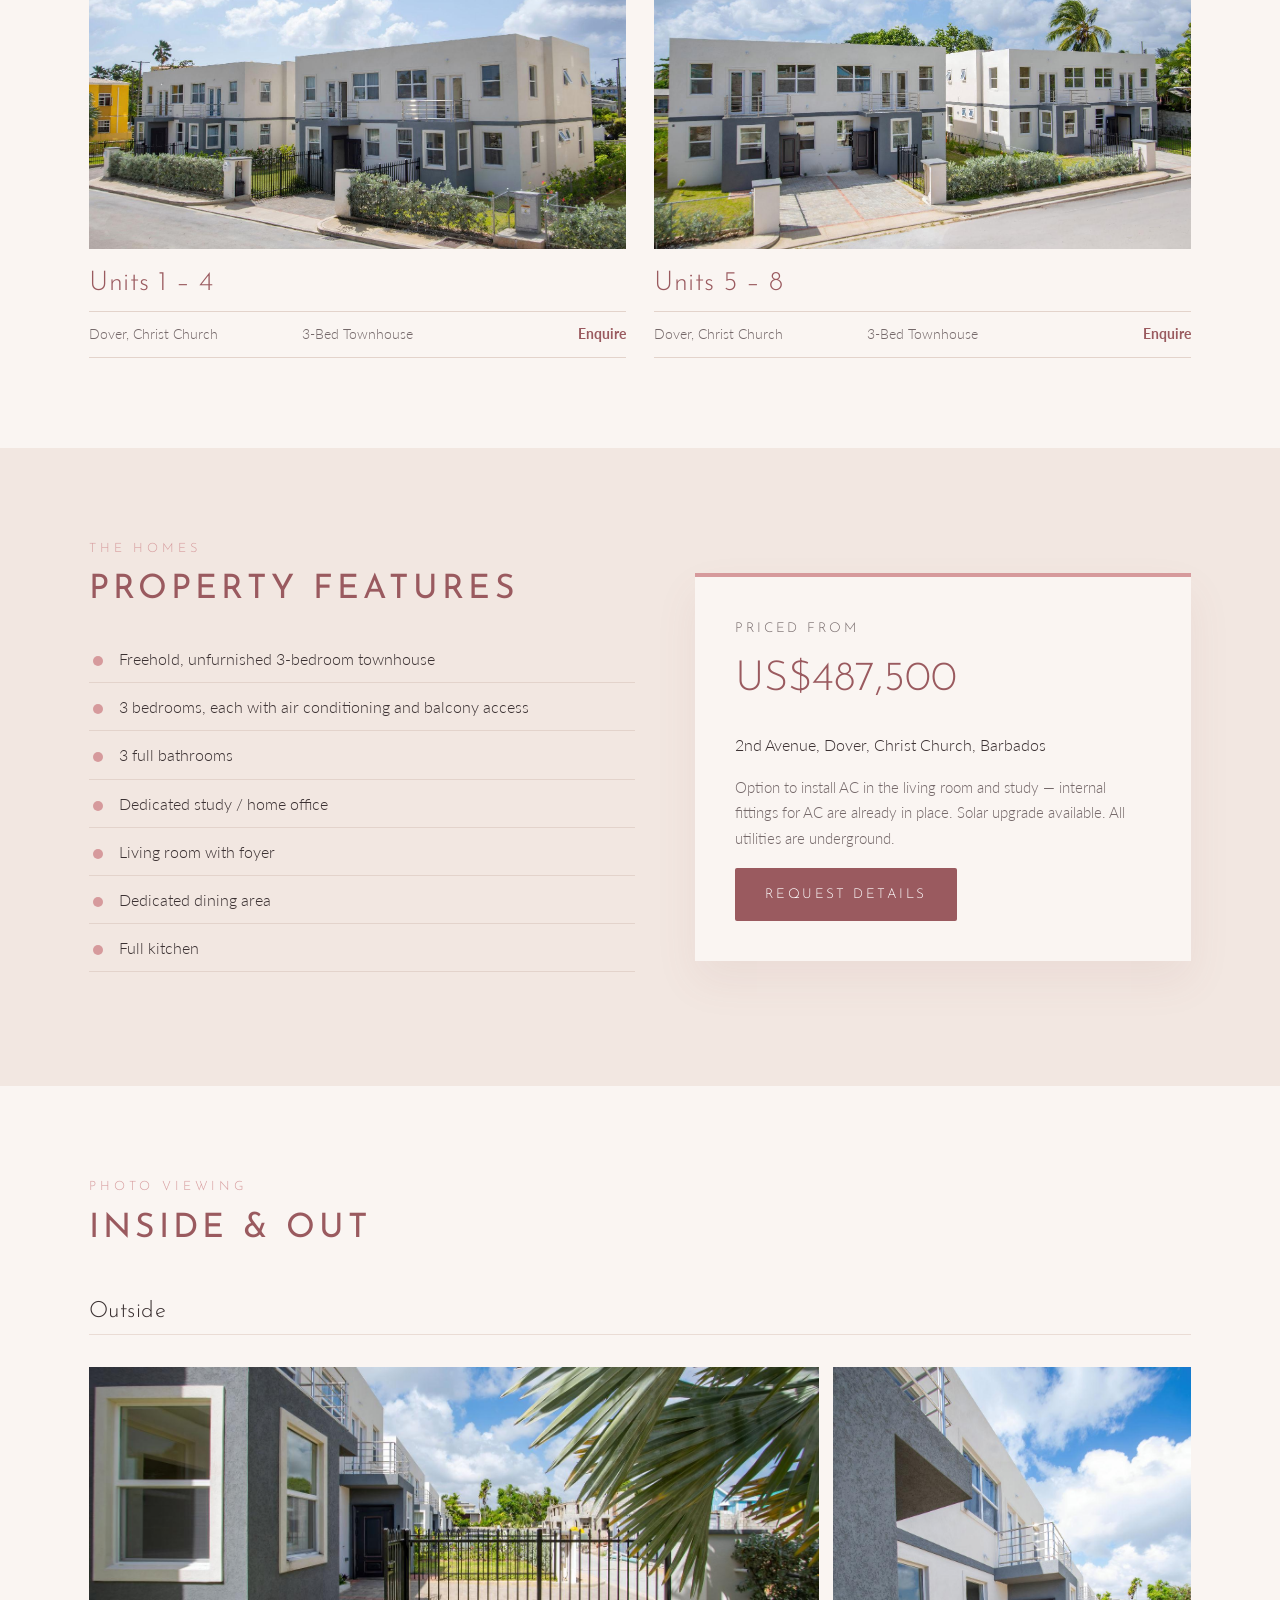
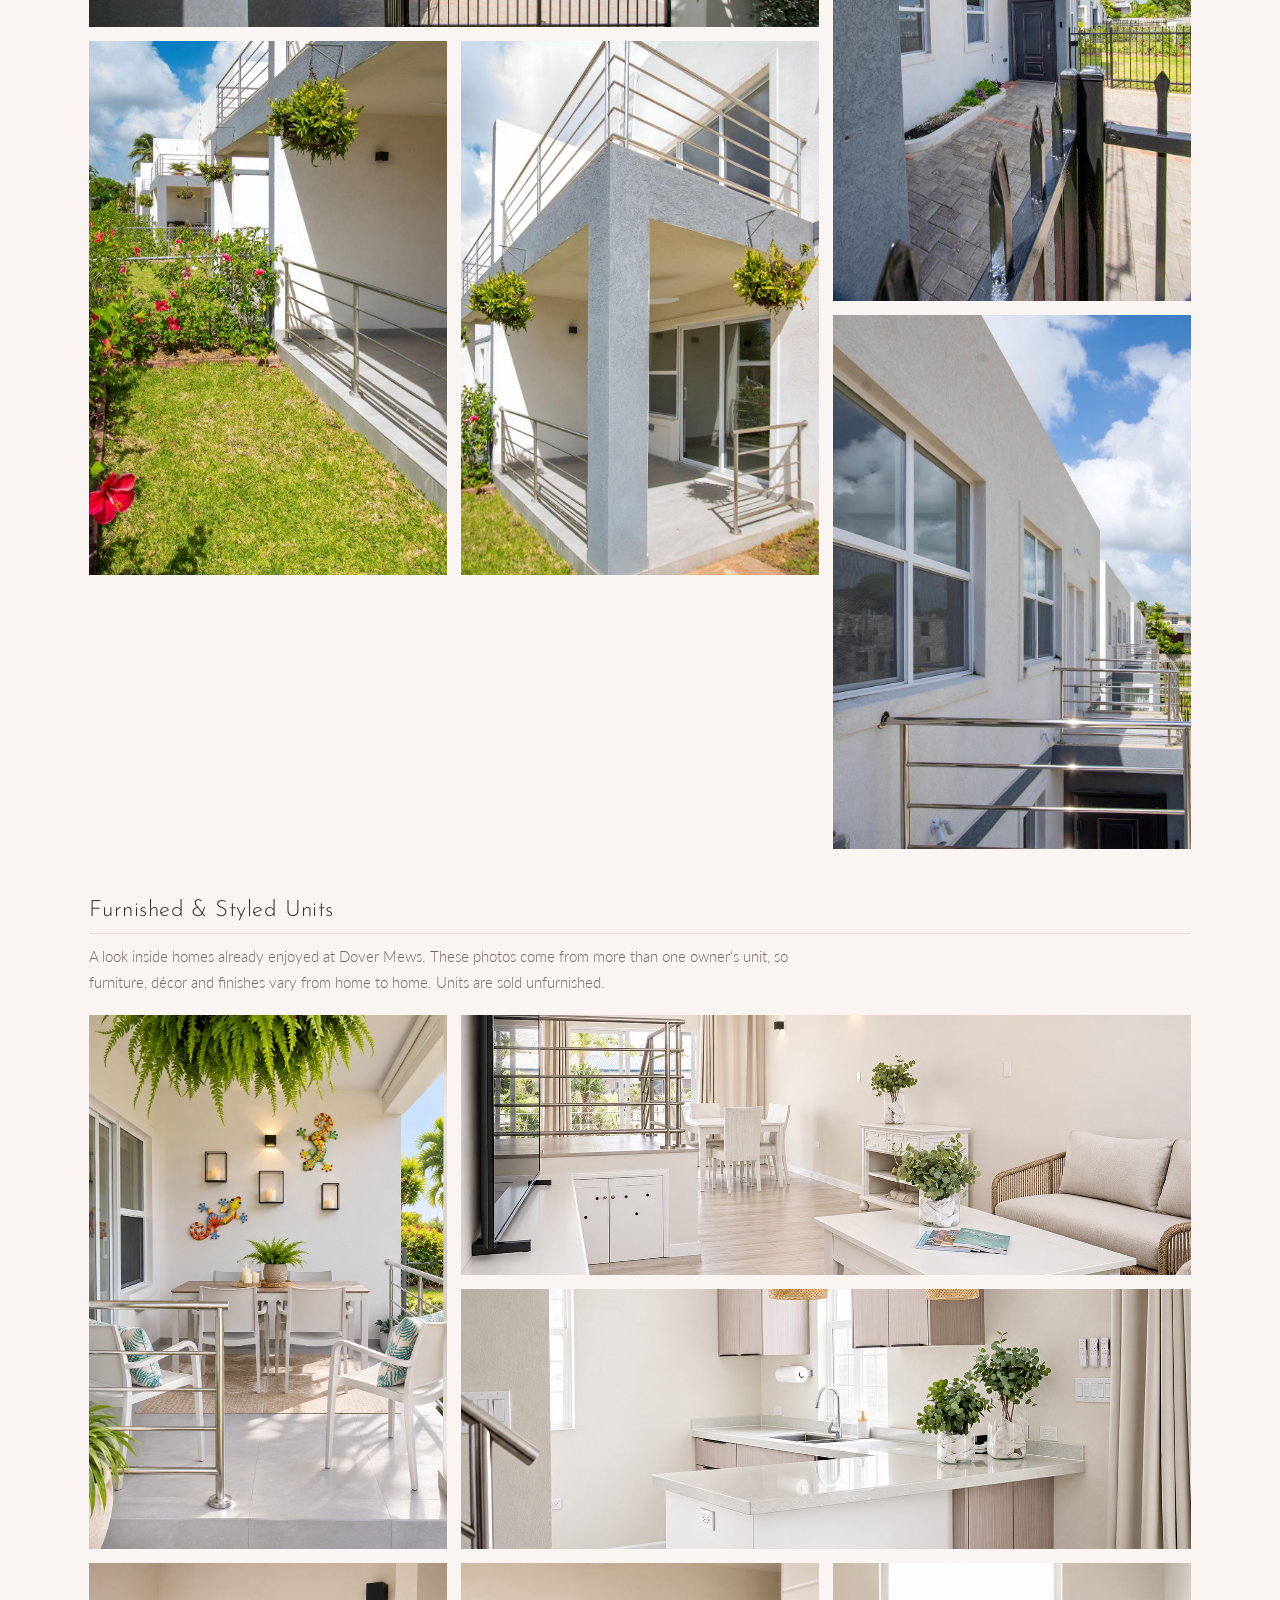
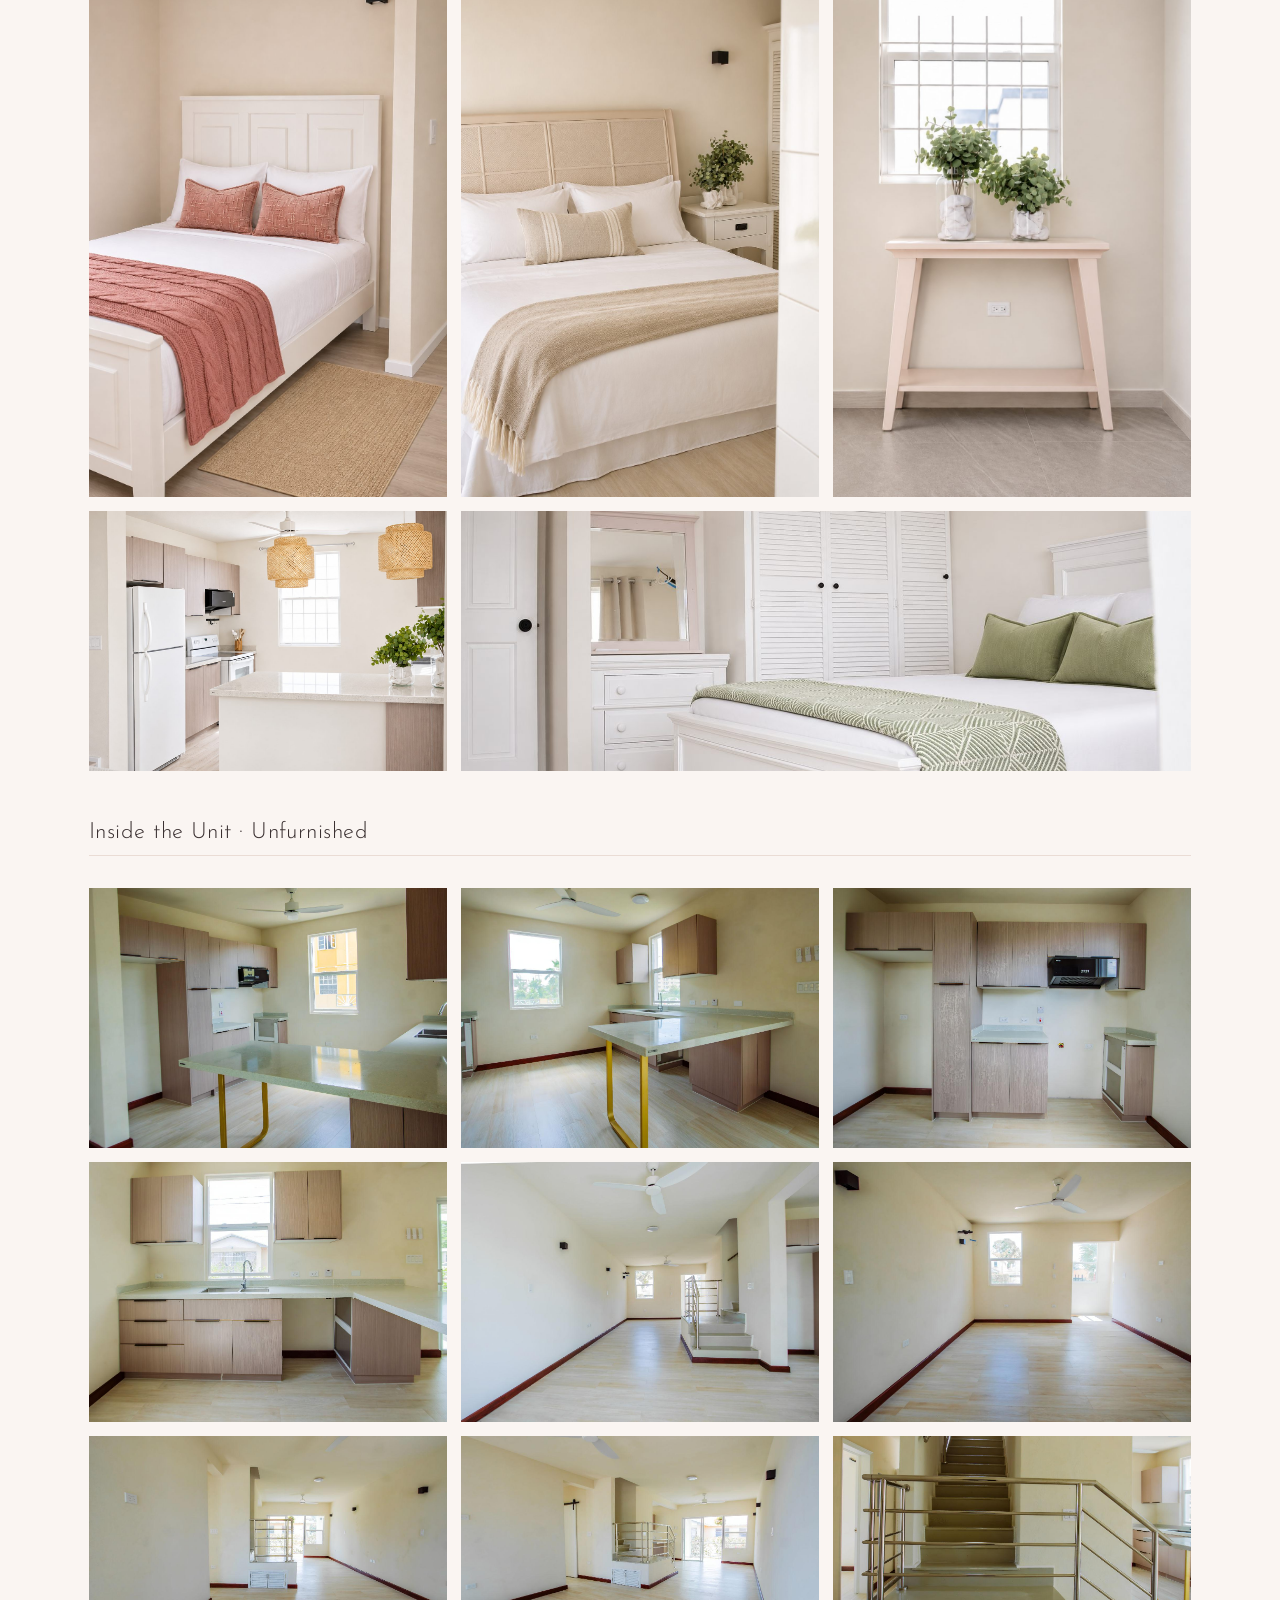
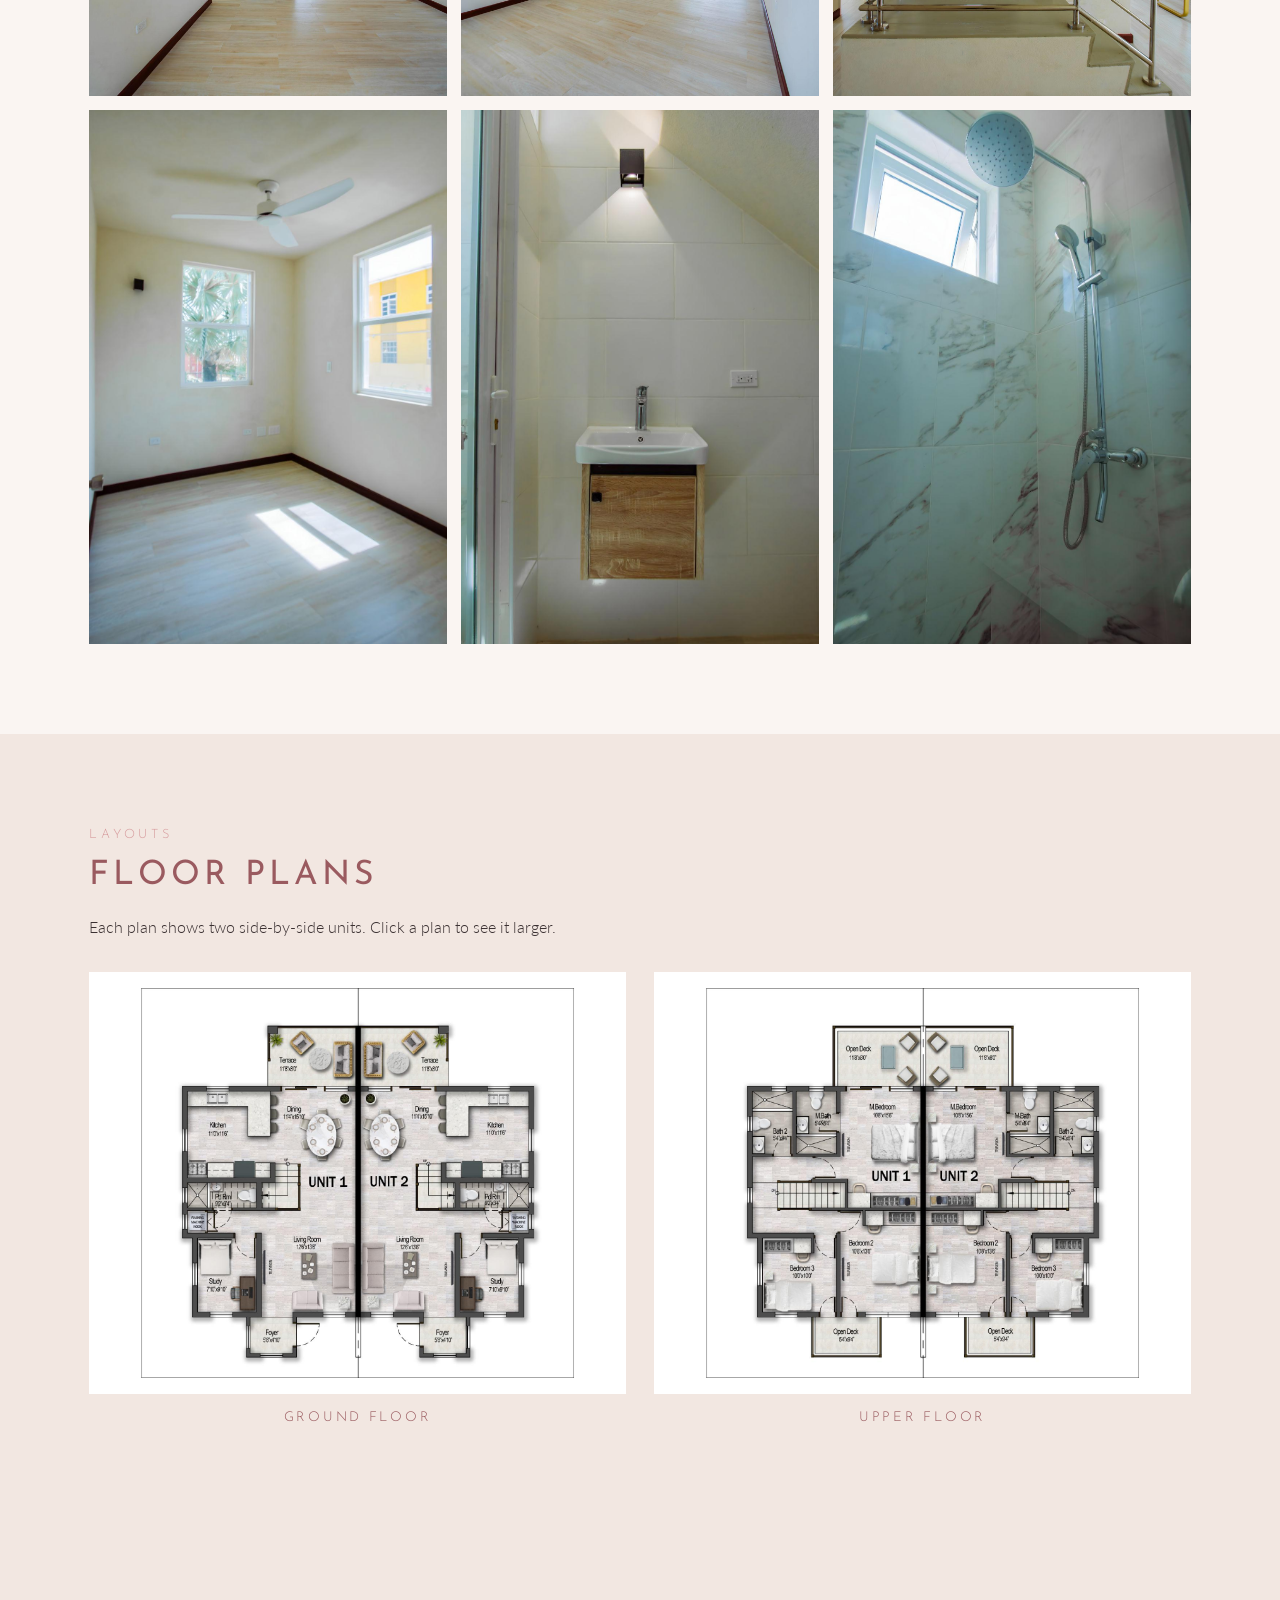
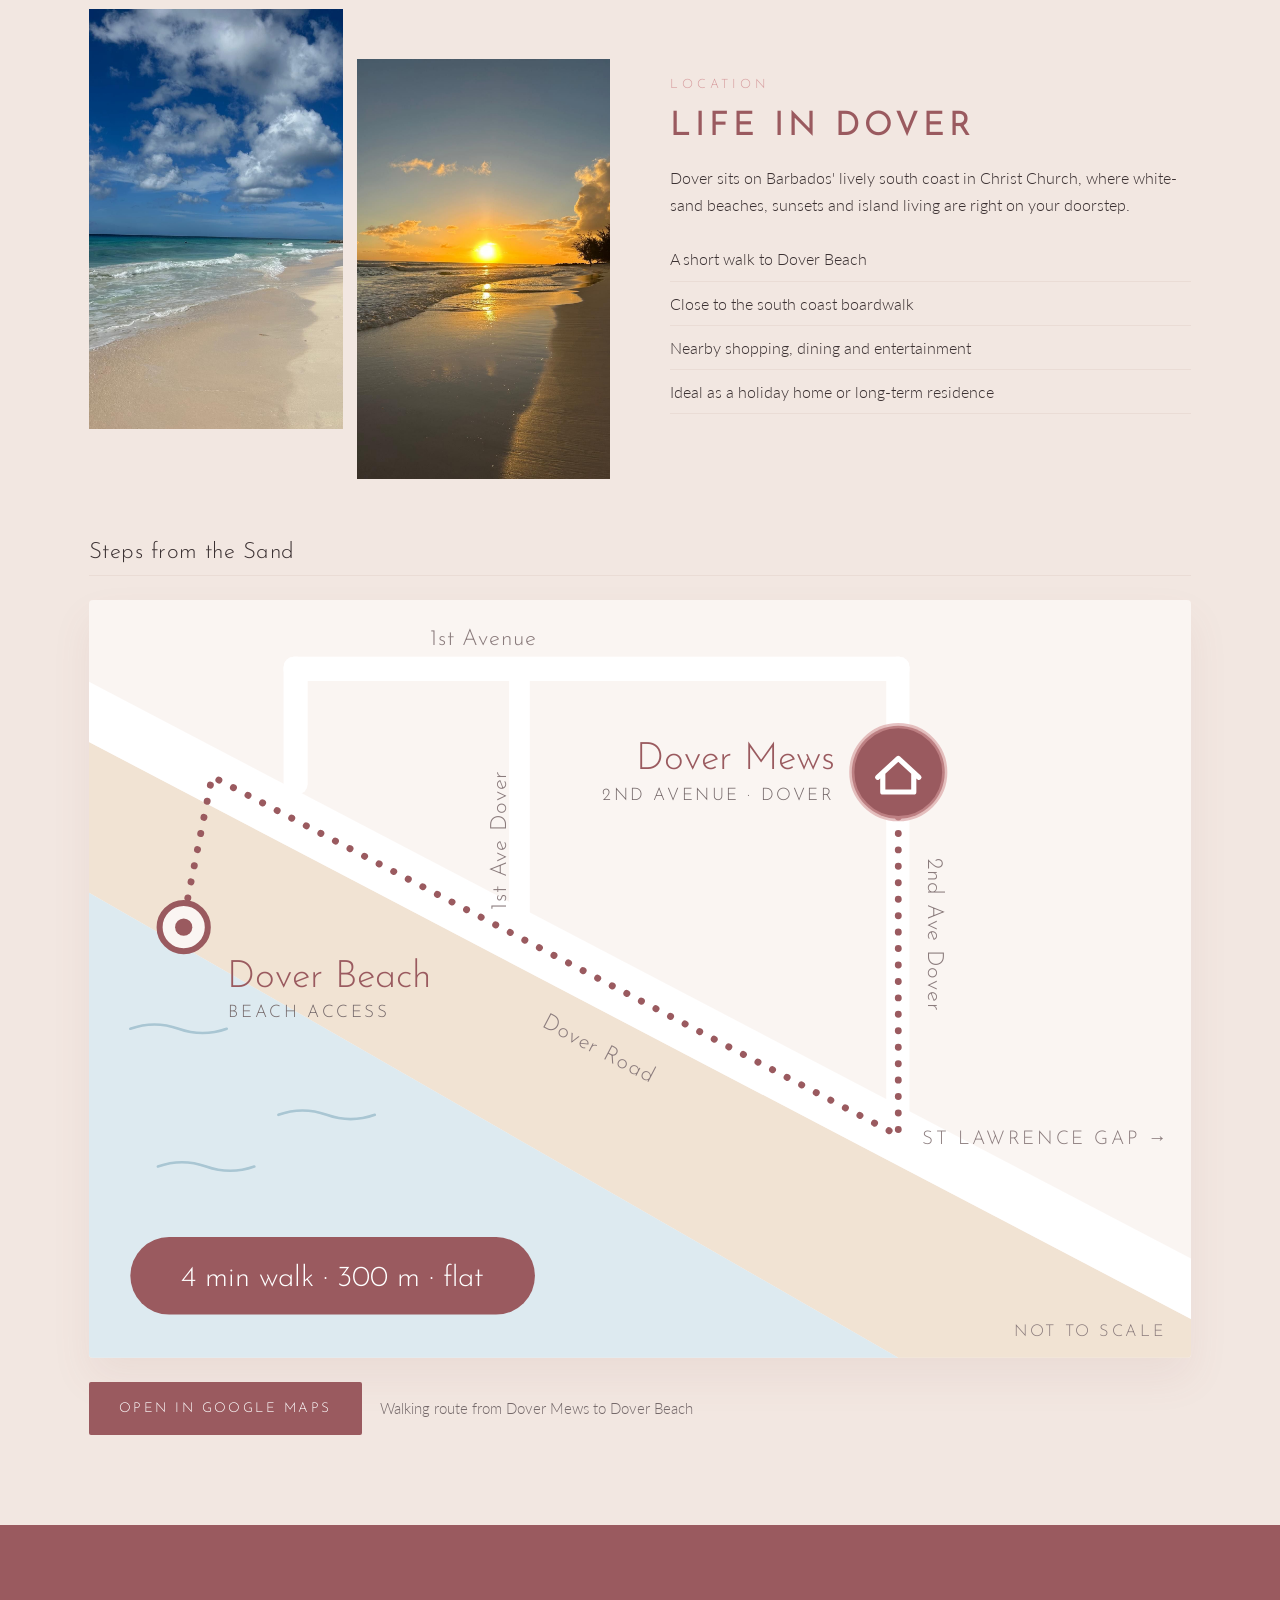
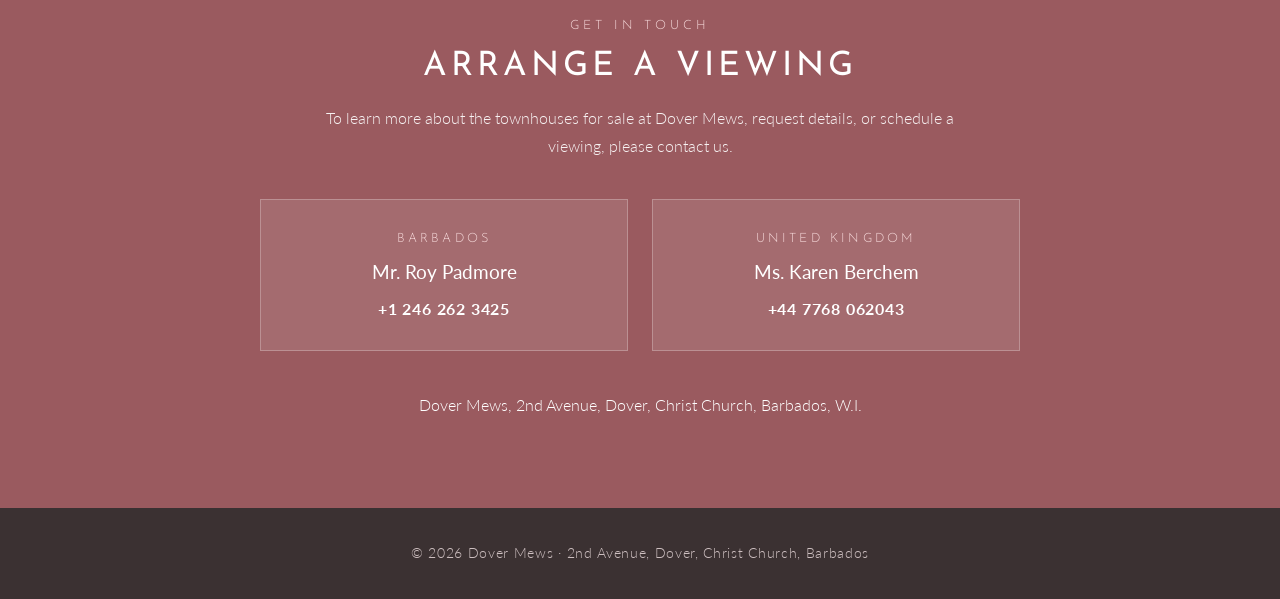
==== commit e393a432: "Add living room photo and rebalance furnished gallery Co-Authored-By: Claude Opus 5.5 <noreply@anthr" ====
--- a/index.html
+++ b/index.html
@@ -82,7 +82,7 @@
   .extras { font-size: .95rem; color: var(--muted); }
 
   /* Gallery */
-  .gallery-grid { display: grid; grid-template-columns: repeat(3, 1fr); grid-auto-rows: 260px; gap: 14px; margin-top: 2rem; }
+  .gallery-grid { display: grid; grid-template-columns: repeat(3, 1fr); grid-auto-rows: 260px; grid-auto-flow: dense; gap: 14px; margin-top: 2rem; }
   .gallery-grid button { border: 0; padding: 0; cursor: zoom-in; overflow: hidden; background: var(--sand); }
   .gallery-grid img { width: 100%; height: 100%; object-fit: cover; transition: transform .5s; }
   .gallery-grid button:hover img { transform: scale(1.04); }
@@ -248,11 +248,12 @@
     <p class="gallery-note">A look inside homes already enjoyed at Dover Mews. These photos come from more than one owner's unit, so furniture, d&eacute;cor and finishes vary from home to home. Units are sold unfurnished.</p>
     <div class="gallery-grid">
       <button class="tall"><img src="images/patio.webp" alt="Main floor patio, furnished with dining table and lounge chairs"></button>
+      <button class="wide"><img src="images/living-room.jpg" alt="Living room looking through to the dining area and balcony"></button>
       <button class="wide"><img src="images/kitchen.jpg" alt="Styled kitchen with breakfast counter"></button>
       <button class="tall"><img src="images/bedroom-1.jpg" alt="Bedroom with white bed and pink throw"></button>
+      <button class="tall"><img src="images/bedroom-2.jpg" alt="Bedroom in soft neutral tones"></button>
+      <button class="tall"><img src="images/foyer.jpg" alt="Foyer with console table"></button>
       <button><img src="images/kitchen-2.jpg" alt="Styled kitchen with fridge and stove"></button>
-      <button><img src="images/foyer.jpg" alt="Foyer with console table"></button>
-      <button class="tall"><img src="images/bedroom-2.jpg" alt="Bedroom in soft neutral tones"></button>
       <button class="wide"><img src="images/bedroom-3.jpg" alt="Bedroom with wardrobe and green accents"></button>
     </div>
 
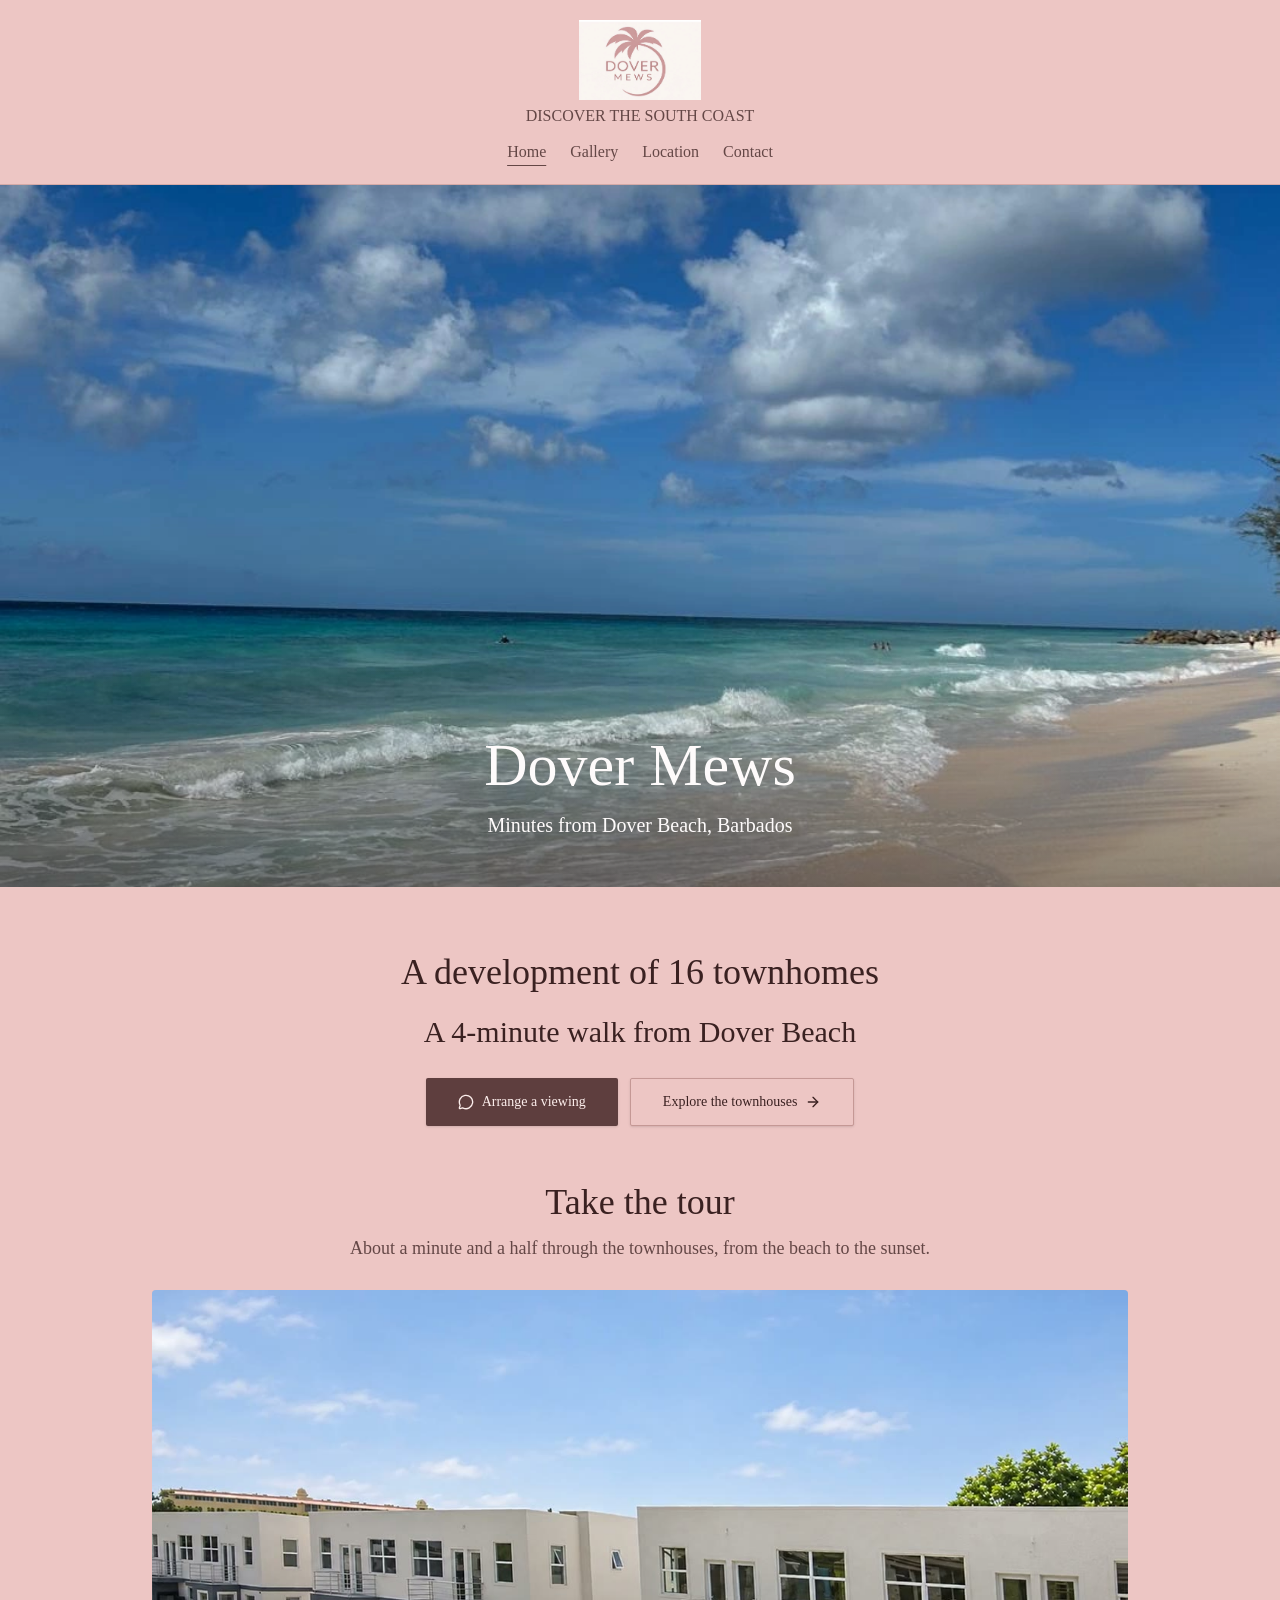
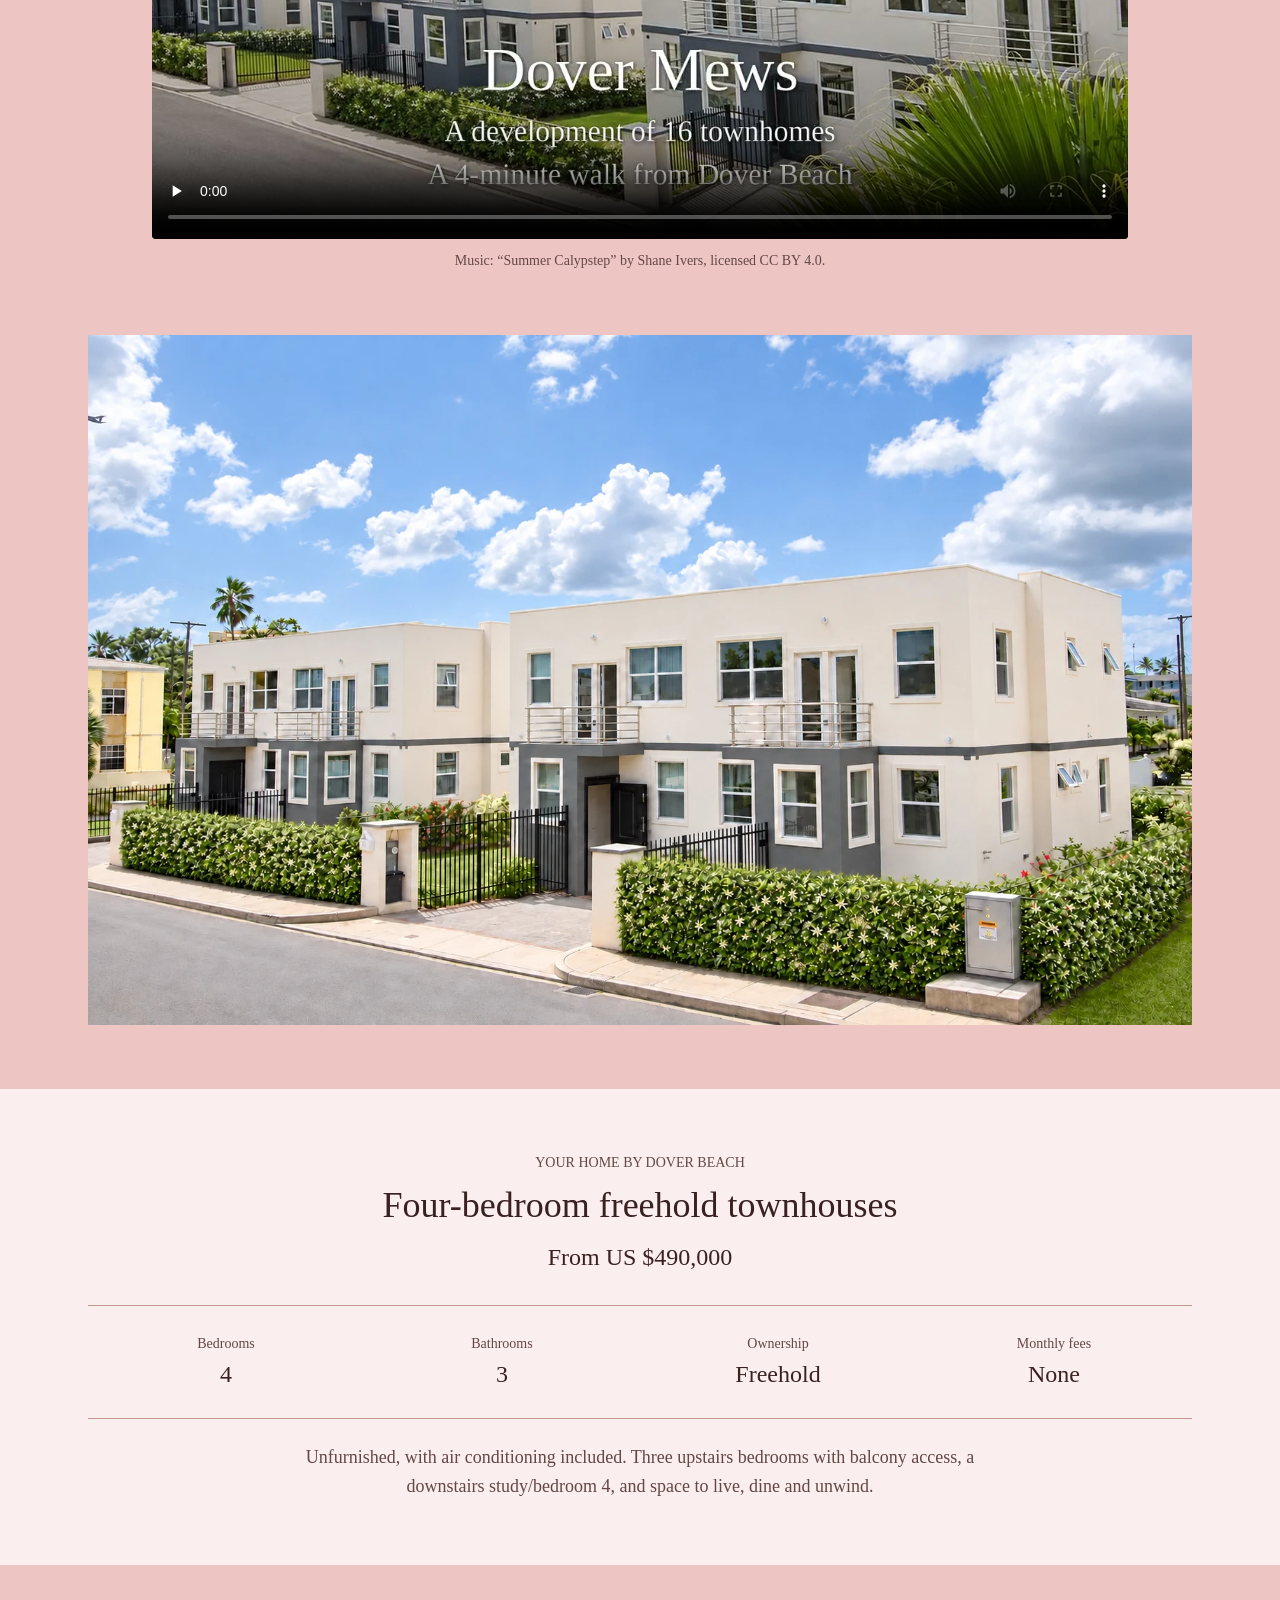
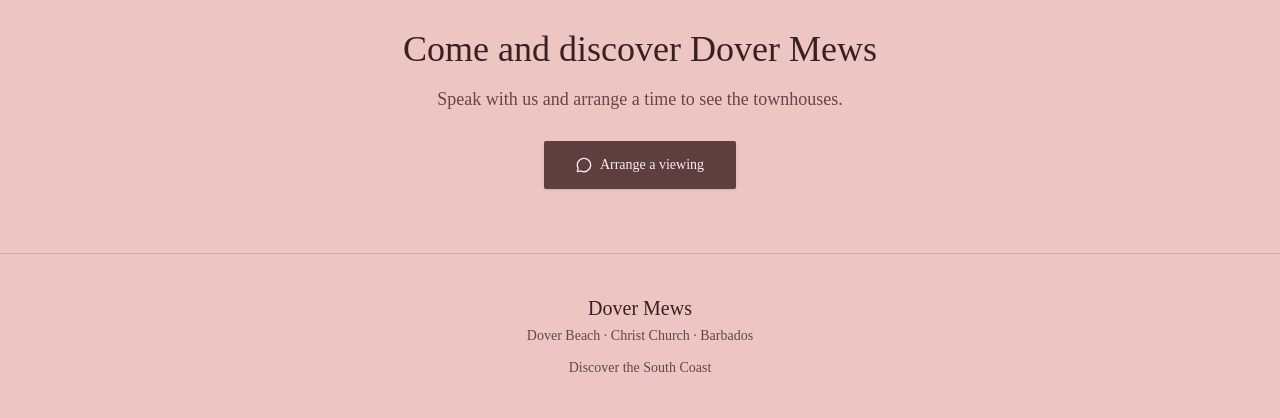
==== commit 6e4364d6: "Replace site with Karen's Lovable design Port all four pages (Home, Gallery, Location, Contact), pho" ====
--- a/index.html
+++ b/index.html
@@ -1,413 +1,25 @@
-<!doctype html>
+<!DOCTYPE html>
 <html lang="en">
 <head>
 <meta charset="utf-8">
 <meta name="viewport" content="width=device-width, initial-scale=1">
-<!-- PREVIEW ONLY: remove this line when the site goes live on the real domain -->
-<meta name="robots" content="noindex, nofollow">
-<title>Dover Mews | Freehold Townhouses in Dover, Christ Church, Barbados</title>
-<meta name="description" content="Modern 3-bedroom freehold townhouses for sale at 2nd Avenue, Dover, Christ Church, Barbados. Steps from Dover Beach. From US$487,500.">
-<link rel="preconnect" href="https://fonts.googleapis.com">
-<link rel="preconnect" href="https://fonts.gstatic.com" crossorigin>
-<link href="https://fonts.googleapis.com/css2?family=Josefin+Sans:wght@300;400;600&family=Lato:wght@300;400;700&display=swap" rel="stylesheet">
-<style>
-  /* Colours taken from the Dover Mews logo */
-  :root {
-    --blush: #D69A9C;      /* logo pink */
-    --rose: #9A5A5F;       /* deeper pink for buttons and headings */
-    --cream: #FAF5F2;      /* logo background */
-    --sand: #F2E7E1;       /* soft section background */
-    --ink: #3B3132;        /* main text */
-    --muted: #75696A;      /* softer text */
-  }
-  * { box-sizing: border-box; margin: 0; padding: 0; }
-  html { scroll-behavior: smooth; }
-  body { font-family: 'Lato', sans-serif; color: var(--ink); background: var(--cream); line-height: 1.7; font-weight: 300; }
-  img { max-width: 100%; display: block; }
-  a { color: inherit; }
-  h1, h2, h3 { font-family: 'Josefin Sans', sans-serif; font-weight: 400; letter-spacing: .12em; text-transform: uppercase; line-height: 1.25; }
-  h2 { font-size: clamp(1.5rem, 3vw, 2.1rem); color: var(--rose); margin-bottom: 1rem; }
-  .eyebrow { font-family: 'Josefin Sans', sans-serif; letter-spacing: .3em; text-transform: uppercase; font-size: .8rem; color: var(--blush); margin-bottom: .6rem; display: block; }
-  .wrap { max-width: 1150px; margin: 0 auto; padding: 0 24px; }
-  section { padding: 90px 0; }
-  .btn { display: inline-block; background: var(--rose); color: #fff; text-decoration: none; font-family: 'Josefin Sans', sans-serif; letter-spacing: .18em; text-transform: uppercase; font-size: .85rem; padding: 15px 30px; border-radius: 2px; transition: background .2s; }
-  .btn:hover { background: #7f474c; }
-  .btn.light { background: transparent; border: 1px solid #fff; }
-  .btn.light:hover { background: rgba(255,255,255,.15); }
-
-  /* Header */
-  header { position: sticky; top: 0; z-index: 50; background: rgba(250,245,242,.96); backdrop-filter: blur(6px); border-bottom: 1px solid #eadcd5; }
-  .nav { display: flex; align-items: center; justify-content: space-between; height: 76px; }
-  .nav img { height: 62px; }
-  .nav ul { list-style: none; display: flex; gap: 32px; }
-  .nav ul a { text-decoration: none; font-family: 'Josefin Sans', sans-serif; letter-spacing: .18em; text-transform: uppercase; font-size: .8rem; color: var(--ink); }
-  .nav ul a:hover { color: var(--rose); }
-  .menu-btn { display: none; background: none; border: 0; font-size: 1.6rem; color: var(--rose); cursor: pointer; }
-
-  /* Hero */
-  .hero { position: relative; min-height: 88vh; display: flex; align-items: flex-end; color: #fff; background: url('images/site/across-street2-b.jpg') center/cover no-repeat; padding: 0; }
-  .hero::before { content: ""; position: absolute; inset: 0; background: linear-gradient(to top, rgba(59,49,50,.85) 0%, rgba(59,49,50,.55) 45%, rgba(59,49,50,.05) 85%); }
-  .hero .wrap { position: relative; padding-bottom: 80px; width: 100%; }
-  .hero h1 { font-size: clamp(2.3rem, 5.5vw, 4.2rem); font-weight: 300; letter-spacing: .01em; text-transform: none; max-width: 820px; margin-bottom: 1rem; }
-  .hero h1 em { font-style: normal; color: #f6d9da; }
-  .hero p { font-size: clamp(1rem, 2vw, 1.25rem); max-width: 620px; margin-bottom: 1.8rem; }
-
-  /* Big statement (inspired by grovegroup.com) */
-  .statement { text-align: center; padding: 110px 0; }
-  .statement p { font-family: 'Josefin Sans', sans-serif; font-weight: 300; font-size: clamp(1.4rem, 3vw, 2.2rem); line-height: 1.45; color: var(--muted); max-width: 900px; margin: 0 auto; }
-
-  /* Phases */
-  .phase-grid { display: grid; grid-template-columns: 1fr 1fr; gap: 28px; margin-top: 2rem; }
-  .phase img { width: 100%; height: 320px; object-fit: cover; }
-  .phase h3 { font-weight: 300; text-transform: none; letter-spacing: .02em; font-size: 1.7rem; color: var(--rose); margin: 18px 0 10px; }
-  .phase .meta { display: grid; grid-template-columns: 1fr 1fr 1fr; border-top: 1px solid #e3d3cb; border-bottom: 1px solid #e3d3cb; padding: 10px 0; font-size: .9rem; color: var(--muted); }
-  .phase .meta span:nth-child(2) { text-align: center; }
-  .phase .meta span:last-child { text-align: right; color: var(--rose); font-weight: 700; }
-  .hero .price { font-family: 'Josefin Sans', sans-serif; font-weight: 600; letter-spacing: .2em; text-transform: uppercase; font-size: .95rem; color: #fff; margin-bottom: 1.2rem; text-shadow: 0 1px 6px rgba(0,0,0,.45); }
-  .hero h1, .hero p { text-shadow: 0 2px 12px rgba(0,0,0,.35); }
-  .hero .actions { display: flex; gap: 14px; flex-wrap: wrap; }
-
-  .divider { width: 60px; height: 2px; background: var(--blush); margin: 28px auto; }
-
-  /* Features */
-  .features { background: var(--sand); }
-  .features .grid { display: grid; grid-template-columns: 1.1fr 1fr; gap: 60px; align-items: center; }
-  .features ul { list-style: none; margin: 1.5rem 0; }
-  .features li { padding: 10px 0 10px 30px; border-bottom: 1px solid #e3d3cb; position: relative; }
-  .features li::before { content: ""; position: absolute; left: 4px; top: 21px; width: 10px; height: 10px; border-radius: 50%; background: var(--blush); }
-  .price-card { background: var(--cream); padding: 40px; border-top: 4px solid var(--blush); box-shadow: 0 20px 40px rgba(154,90,95,.08); }
-  .price-card .from { font-family: 'Josefin Sans', sans-serif; letter-spacing: .2em; text-transform: uppercase; color: var(--muted); font-size: .85rem; }
-  .price-card .amount { font-family: 'Josefin Sans', sans-serif; font-size: 2.6rem; color: var(--rose); margin: .3rem 0 1rem; }
-  .price-card p { margin-bottom: 1rem; }
-  .extras { font-size: .95rem; color: var(--muted); }
-
-  /* Gallery */
-  .gallery-grid { display: grid; grid-template-columns: repeat(3, 1fr); grid-auto-rows: 260px; grid-auto-flow: dense; gap: 14px; margin-top: 2rem; }
-  .gallery-grid button { border: 0; padding: 0; cursor: zoom-in; overflow: hidden; background: var(--sand); }
-  .gallery-grid img { width: 100%; height: 100%; object-fit: cover; transition: transform .5s; }
-  .gallery-grid button:hover img { transform: scale(1.04); }
-  .gallery-grid .tall { grid-row: span 2; }
-  .gallery-grid .wide { grid-column: span 2; }
-  .gallery-title { font-weight: 300; text-transform: none; letter-spacing: .02em; font-size: 1.4rem; color: var(--ink); margin-top: 3rem; padding-bottom: 8px; border-bottom: 1px solid #eadcd5; }
-  .gallery-note { color: var(--muted); font-size: .95rem; max-width: 760px; margin-top: 10px; }
-  .gallery-note + .gallery-grid { margin-top: 1.2rem; }
-  .plans { display: grid; grid-template-columns: 1fr 1fr; gap: 28px; margin-top: 2rem; }
-  .plans button { border: 0; padding: 16px; background: #fff; cursor: zoom-in; width: 100%; }
-  .plans figcaption { font-family: 'Josefin Sans', sans-serif; letter-spacing: .2em; text-transform: uppercase; font-size: .85rem; color: var(--rose); margin-top: 12px; text-align: center; }
-  .lightbox figcaption { color: #f6d9da; text-align: center; margin-top: 12px; font-size: .95rem; }
-  .lightbox figure { text-align: center; }
-  .lightbox { position: fixed; inset: 0; background: rgba(30,24,25,.92); display: none; align-items: center; justify-content: center; z-index: 100; padding: 20px; }
-  .lightbox.open { display: flex; }
-  .lightbox img { max-height: 82vh; max-width: 92vw; margin: 0 auto; background: #fff; }
-  .lightbox .close { position: absolute; top: 16px; right: 24px; background: none; border: 0; color: #fff; font-size: 2.4rem; cursor: pointer; }
-
-  /* Location */
-  .location .grid { display: grid; grid-template-columns: 1fr 1fr; gap: 60px; align-items: center; }
-  .location .photos { display: grid; grid-template-columns: 1fr 1fr; gap: 14px; }
-  .location .photos img { height: 420px; width: 100%; object-fit: cover; }
-  .location .photos img:last-child { margin-top: 50px; }
-  .location ul { list-style: none; margin-top: 1.2rem; }
-  .location li { padding: 8px 0; border-bottom: 1px solid #eadcd5; }
-
-  .map { margin-top: 60px; }
-  .map-link { margin-top: 24px; display: flex; align-items: center; gap: 18px; flex-wrap: wrap; }
-  .map-link span { color: var(--muted); font-size: .95rem; }
-  .map svg { width: 100%; height: auto; display: block; margin-top: 1.5rem; border-radius: 4px; box-shadow: 0 20px 40px rgba(154,90,95,.08); }
-
-  /* Contact */
-  .contact { background: var(--rose); color: #fff; text-align: center; }
-  .contact h2 { color: #fff; }
-  .contact p.lead { max-width: 640px; margin: 0 auto 2.5rem; opacity: .92; }
-  .contacts { display: grid; grid-template-columns: 1fr 1fr; gap: 24px; max-width: 760px; margin: 0 auto 2.5rem; }
-  .person { background: rgba(255,255,255,.1); padding: 28px; border: 1px solid rgba(255,255,255,.25); }
-  .person .where { font-family: 'Josefin Sans', sans-serif; letter-spacing: .25em; text-transform: uppercase; font-size: .8rem; color: #f6d9da; }
-  .person .name { font-size: 1.2rem; margin: .4rem 0; font-weight: 400; }
-  .person a { text-decoration: none; font-weight: 700; letter-spacing: .05em; }
-  .person a:hover { text-decoration: underline; }
-
-  footer { background: var(--ink); color: #cdbfc0; text-align: center; padding: 34px 20px; font-size: .85rem; letter-spacing: .05em; }
-
-  /* Phones and tablets */
-  @media (max-width: 860px) {
-    section { padding: 64px 0; }
-    .wrap { padding: 0 16px; }
-    .menu-btn { display: block; }
-    /* On phones the text sits higher on the photo, so darken more of it */
-    .hero::before { background: linear-gradient(to top, rgba(59,49,50,.88) 0%, rgba(59,49,50,.65) 55%, rgba(59,49,50,.3) 100%); }
-    .hero .price { font-size: .85rem; letter-spacing: .14em; }
-    .nav ul { display: none; position: absolute; top: 76px; left: 0; right: 0; background: var(--cream); flex-direction: column; gap: 0; border-bottom: 1px solid #eadcd5; }
-    .nav ul.open { display: flex; }
-    .nav ul a { display: block; padding: 16px 20px; }
-    .features .grid, .location .grid, .contacts, .phase-grid, .plans { grid-template-columns: 1fr; gap: 36px; }
-    .phase img { height: 220px; }
-    .phase .meta { font-size: .8rem; }
-    .statement { padding: 70px 0; }
-    .gallery-grid { grid-template-columns: 1fr 1fr; grid-auto-rows: 180px; }
-    .gallery-grid .wide { grid-column: span 2; }
-    .location .photos img { height: 280px; }
-    .price-card { padding: 28px; }
-  }
-</style>
+<title>Dover Mews — Townhouse by Dover Beach, Barbados</title>
+<meta name="author" content="Dover Mews">
+<meta name="description" content="Dover Mews is a 16-unit townhouse development on the south coast of Barbados. Four-bedroom freehold townhouses from US $490,000, with no monthly fees.">
+<meta property="og:title" content="Dover Mews — Dover Beach, Barbados">
+<meta property="og:description" content="A 16-unit townhome development minutes away from Dover Beach on the south coast of Barbados.">
+<meta property="og:type" content="website">
+<meta name="twitter:card" content="summary_large_image">
+<meta name="twitter:title" content="Dover Mews — Dover Beach, Barbados">
+<meta name="twitter:description" content="A 16-unit townhome development minutes away from Dover Beach on the south coast of Barbados.">
+<meta property="og:image" content="https://dovermews.github.io/media/share-image.png">
+<meta name="twitter:image" content="https://dovermews.github.io/media/share-image.png">
+<link rel="icon" href="media/dover-mews-logo.webp">
+<link rel="stylesheet" href="css/styles.css">
+<link rel="stylesheet" href="css/extra.css">
 </head>
 <body>
-
-<header>
-  <div class="wrap nav">
-    <a href="#top"><img src="images/logo.jpg" alt="Dover Mews logo"></a>
-    <button class="menu-btn" aria-label="Open menu" onclick="document.querySelector('.nav ul').classList.toggle('open')">&#9776;</button>
-    <ul>
-      <li><a href="#phases">Phases</a></li>
-      <li><a href="#homes">The Homes</a></li>
-      <li><a href="#gallery">Gallery</a></li>
-      <li><a href="#plans">Floor Plans</a></li>
-      <li><a href="#location">Location</a></li>
-      <li><a href="#contact">Contact</a></li>
-    </ul>
-  </div>
-</header>
-
-<section class="hero" id="top">
-  <div class="wrap">
-    <div class="price">Dover Mews &middot; Freehold Townhouses &middot; From US$487,500</div>
-    <h1>A quiet address, moments from <em>Dover Beach.</em></h1>
-    <p>Modern 3-bedroom townhouses at 2nd Avenue, Dover, Christ Church, Barbados.</p>
-    <div class="actions">
-      <a class="btn" href="#contact">Arrange a Viewing</a>
-      <a class="btn light" href="#homes">Explore the Homes</a>
-    </div>
-  </div>
-</section>
-
-<section class="statement">
-  <div class="wrap">
-    <span class="eyebrow">Welcome</span>
-    <div class="divider"></div>
-    <p>Perfectly positioned in Dover, Christ Church, with easy access to Dover Beach, the south coast boardwalk, shopping, dining and entertainment &mdash; a comfortable Barbados base that is simple to lock up and leave, or to enjoy as a long-term residence.</p>
-  </div>
-</section>
-
-<section id="phases" style="padding-top: 0;">
-  <div class="wrap">
-    <span class="eyebrow">The Development</span>
-    <h2>Townhouse Phases</h2>
-    <div class="phase-grid">
-      <div class="phase">
-        <img src="images/site/across-street4-b.jpg" alt="Front of Dover Mews townhouses, units 1 to 4">
-        <h3>Units 1 &ndash; 4</h3>
-        <div class="meta"><span>Dover, Christ Church</span><span>3-Bed Townhouse</span><span>Enquire</span></div>
-      </div>
-      <div class="phase">
-        <img src="images/site/across-street3-b.jpg" alt="Front of Dover Mews townhouses, units 5 to 8">
-        <h3>Units 5 &ndash; 8</h3>
-        <div class="meta"><span>Dover, Christ Church</span><span>3-Bed Townhouse</span><span>Enquire</span></div>
-      </div>
-    </div>
-  </div>
-</section>
-
-<section class="features" id="homes">
-  <div class="wrap grid">
-    <div>
-      <span class="eyebrow">The Homes</span>
-      <h2>Property Features</h2>
-      <ul>
-        <li>Freehold, unfurnished 3-bedroom townhouse</li>
-        <li>3 bedrooms, each with air conditioning and balcony access</li>
-        <li>3 full bathrooms</li>
-        <li>Dedicated study / home office</li>
-        <li>Living room with foyer</li>
-        <li>Dedicated dining area</li>
-        <li>Full kitchen</li>
-      </ul>
-    </div>
-    <div class="price-card">
-      <div class="from">Priced from</div>
-      <div class="amount">US$487,500</div>
-      <p>2nd Avenue, Dover, Christ Church, Barbados</p>
-      <p class="extras">Option to install AC in the living room and study &mdash; internal fittings for AC are already in place. Solar upgrade available. All utilities are underground.</p>
-      <a class="btn" href="#contact">Request Details</a>
-    </div>
-  </div>
-</section>
-
-<section id="gallery">
-  <div class="wrap">
-    <span class="eyebrow">Photo Viewing</span>
-    <h2>Inside &amp; Out</h2>
-
-    <h3 class="gallery-title">Outside</h3>
-    <div class="gallery-grid">
-      <button class="wide"><img src="images/site/unit1-look-north1-c.jpg" alt="Front south and foyer, looking to the north end"></button>
-      <button class="tall"><img src="images/site/s-end-street-1-a.jpg" alt="South end of the street with gated entrance"></button>
-      <button class="tall"><img src="images/site/rear-south-lawn.jpg" alt="Rear south lawn, looking to the north end"></button>
-      <button class="tall"><img src="images/site/rear-south-decks.jpg" alt="Rear south decks: ground floor terrace and upper floor open deck"></button>
-      <button class="tall"><img src="images/site/front-bedroom-balcony.jpg" alt="Front south bedroom balcony, looking to the north end"></button>
-    </div>
-
-    <h3 class="gallery-title">Furnished &amp; Styled Units</h3>
-    <p class="gallery-note">A look inside homes already enjoyed at Dover Mews. These photos come from more than one owner's unit, so furniture, d&eacute;cor and finishes vary from home to home. Units are sold unfurnished.</p>
-    <div class="gallery-grid">
-      <button class="tall"><img src="images/patio.webp" alt="Main floor patio, furnished with dining table and lounge chairs"></button>
-      <button class="wide"><img src="images/living-room.jpg" alt="Living room looking through to the dining area and balcony"></button>
-      <button class="wide"><img src="images/kitchen.jpg" alt="Styled kitchen with breakfast counter"></button>
-      <button class="tall"><img src="images/bedroom-1.jpg" alt="Bedroom with white bed and pink throw"></button>
-      <button class="tall"><img src="images/bedroom-2.jpg" alt="Bedroom in soft neutral tones"></button>
-      <button class="tall"><img src="images/foyer.jpg" alt="Foyer with console table"></button>
-      <button><img src="images/kitchen-2.jpg" alt="Styled kitchen with fridge and stove"></button>
-      <button class="wide"><img src="images/bedroom-3.jpg" alt="Bedroom with wardrobe and green accents"></button>
-    </div>
-
-    <h3 class="gallery-title">Inside the Unit &middot; Unfurnished</h3>
-    <div class="gallery-grid">
-      <button><img src="images/site/diagonal-view-of-left.jpg" alt="Kitchen, diagonal view of left"></button>
-      <button><img src="images/site/diagonal-view-of-right.jpg" alt="Kitchen, diagonal view of right"></button>
-      <button><img src="images/site/view-of-left-end.jpg" alt="Kitchen, view of left end"></button>
-      <button><img src="images/site/view-of-right-end.jpg" alt="Kitchen, view of right end"></button>
-      <button><img src="images/site/view-of-living-from-dining1.jpg" alt="Dining and living room, view of living from dining"></button>
-      <button><img src="images/site/view-of-living-from-dining2.jpg" alt="Living room with foyer, view of living from dining"></button>
-      <button><img src="images/site/view-of-dining-from-living1.jpg" alt="Living and dining room, view of dining from living"></button>
-      <button><img src="images/site/diagonal-view-of-dining-from-living1.jpg" alt="Living and dining room, diagonal view of dining from living"></button>
-      <button><img src="images/site/stairs-and-landings1-c.jpg" alt="Stairs and landings, ground to upper floor"></button>
-      <button class="tall"><img src="images/site/study1-b.jpg" alt="Study, view from doorway"></button>
-      <button class="tall"><img src="images/site/powder-room.jpg" alt="Powder room, view from doorway"></button>
-      <button class="tall"><img src="images/site/powder-room-shower.jpg" alt="Powder room shower, view from doorway"></button>
-    </div>
-  </div>
-</section>
-
-<section id="plans" style="background: var(--sand);">
-  <div class="wrap">
-    <span class="eyebrow">Layouts</span>
-    <h2>Floor Plans</h2>
-    <p>Each plan shows two side-by-side units. Click a plan to see it larger.</p>
-    <div class="plans">
-      <figure>
-        <button><img src="images/site/floor-plan-ground.jpg" alt="Ground floor plan showing two units"></button>
-        <figcaption>Ground Floor</figcaption>
-      </figure>
-      <figure>
-        <button><img src="images/site/floor-plan-upper.jpg" alt="Upper floor plan showing two units"></button>
-        <figcaption>Upper Floor</figcaption>
-      </figure>
-    </div>
-  </div>
-</section>
-
-<section class="location" id="location" style="background: var(--sand);">
-  <div class="wrap grid">
-    <div class="photos">
-      <img src="images/dover-beach.jpg" alt="Turquoise water at Dover Beach">
-      <img src="images/sunset-beach.jpg" alt="Sunset over the beach near Dover">
-    </div>
-    <div>
-      <span class="eyebrow">Location</span>
-      <h2>Life in Dover</h2>
-      <p>Dover sits on Barbados' lively south coast in Christ Church, where white-sand beaches, sunsets and island living are right on your doorstep.</p>
-      <ul>
-        <li>A short walk to Dover Beach</li>
-        <li>Close to the south coast boardwalk</li>
-        <li>Nearby shopping, dining and entertainment</li>
-        <li>Ideal as a holiday home or long-term residence</li>
-      </ul>
-    </div>
-  </div>
-
-  <div class="wrap map">
-    <h3 class="gallery-title">Steps from the Sand</h3>
-    <!-- Beach walking map (illustration, not to scale) -->
-    <svg viewBox="0 0 1280 880" role="img" aria-labelledby="map-title map-desc" font-family="'Josefin Sans', sans-serif">
-      <title id="map-title">Walking map from Dover Mews to Dover Beach</title>
-      <desc id="map-desc">Dover Mews is on 2nd Avenue Dover. Walk down 2nd Avenue to Dover Road, turn right along Dover Road, and reach the Dover Beach access: about a 4 minute, 300 metre flat walk.</desc>
-      <!-- land, road, sand, sea -->
-      <rect width="1280" height="880" fill="#FAF5F2"/>
-      <polygon points="0,165 1280,835 1280,880 940,880 0,340" fill="#F1E3D3"/>
-      <polygon points="0,340 940,880 0,880" fill="#DDEAF0"/>
-      <polygon points="0,95 1280,765 1280,835 0,165" fill="#fff"/>
-      <g stroke="#A9C6D3" stroke-width="3" fill="none" stroke-linecap="round">
-        <path d="M48 498 q28 -10 56 0 t56 0"/>
-        <path d="M220 598 q28 -10 56 0 t56 0"/>
-        <path d="M80 658 q28 -10 56 0 t56 0"/>
-        <path d="M330 760 q28 -10 56 0 t56 0"/>
-      </g>
-      <!-- side streets -->
-      <g fill="#fff">
-        <rect x="226" y="66" width="727" height="28" rx="12"/>
-        <rect x="226" y="66" width="28" height="160" rx="12"/>
-        <rect x="488" y="80" width="24" height="285"/>
-        <rect x="926" y="66" width="27" height="560" rx="12"/>
-      </g>
-      <!-- street names -->
-      <g fill="#8A7B7C" font-size="26" letter-spacing="1">
-        <text x="458" y="52" text-anchor="middle">1st Avenue</text>
-        <text transform="translate(484 360) rotate(-90)">1st Ave Dover</text>
-        <text transform="translate(975 300) rotate(90)">2nd Ave Dover</text>
-        <text transform="translate(525 495) rotate(27.6)">Dover Road</text>
-        <text x="968" y="632" font-size="22" letter-spacing="3">ST LAWRENCE GAP →</text>
-        <text x="1250" y="855" font-size="19" letter-spacing="3" text-anchor="end">NOT TO SCALE</text>
-      </g>
-      <!-- walking route -->
-      <polyline points="940,252 940,622 143,205 110,370" fill="none" stroke="#9A5A5F" stroke-width="8" stroke-linecap="round" stroke-linejoin="round" stroke-dasharray="0.1 19"/>
-      <!-- Dover Mews pin -->
-      <circle cx="940" cy="200" r="54" fill="#9A5A5F"/>
-      <circle cx="940" cy="200" r="54" fill="none" stroke="#D69A9C" stroke-width="6" opacity=".6"/>
-      <path d="M916 206 l24 -22 l24 22 M922 201 v22 h36 v-22" fill="none" stroke="#fff" stroke-width="6" stroke-linecap="round" stroke-linejoin="round"/>
-      <text x="866" y="196" text-anchor="end" font-size="44" fill="#9A5A5F">Dover Mews</text>
-      <text x="866" y="232" text-anchor="end" font-size="20" letter-spacing="3" fill="#75696A">2ND AVENUE · DOVER</text>
-      <!-- beach pin -->
-      <circle cx="110" cy="380" r="28" fill="#FAF5F2" stroke="#9A5A5F" stroke-width="7"/>
-      <circle cx="110" cy="380" r="10" fill="#9A5A5F"/>
-      <text x="160" y="450" font-size="44" fill="#9A5A5F">Dover Beach</text>
-      <text x="162" y="484" font-size="20" letter-spacing="3" fill="#75696A">BEACH ACCESS</text>
-      <!-- walking time -->
-      <rect x="48" y="740" width="470" height="90" rx="45" fill="#9A5A5F"/>
-      <text x="283" y="797" text-anchor="middle" font-size="34" fill="#fff">4 min walk · 300 m · flat</text>
-    </svg>
-    <!-- Pins from the Dover Haven area map: Dover Mews 13.06776,-59.56592 · Dover Beach access 13.06736,-59.56732 -->
-    <p class="map-link"><a class="btn" href="https://www.google.com/maps/dir/?api=1&amp;origin=13.06776,-59.56592&amp;destination=13.06736,-59.56732&amp;travelmode=walking" target="_blank" rel="noopener">Open in Google Maps</a><span>Walking route from Dover Mews to Dover Beach</span></p>
-  </div>
-</section>
-
-<section class="contact" id="contact">
-  <div class="wrap">
-    <span class="eyebrow" style="color:#f6d9da">Get in Touch</span>
-    <h2>Arrange a Viewing</h2>
-    <p class="lead">To learn more about the townhouses for sale at Dover Mews, request details, or schedule a viewing, please contact us.</p>
-    <div class="contacts">
-      <div class="person">
-        <div class="where">Barbados</div>
-        <div class="name">Mr. Roy Padmore</div>
-        <a href="tel:+12462623425">+1 246 262 3425</a>
-      </div>
-      <div class="person">
-        <div class="where">United Kingdom</div>
-        <div class="name">Ms. Karen Berchem</div>
-        <a href="tel:+447768062043">+44 7768 062043</a>
-      </div>
-    </div>
-    <p>Dover Mews, 2nd Avenue, Dover, Christ Church, Barbados, W.I.</p>
-  </div>
-</section>
-
-<footer>&copy; 2026 Dover Mews &middot; 2nd Avenue, Dover, Christ Church, Barbados</footer>
-
-<div class="lightbox" onclick="this.classList.remove('open')">
-  <button class="close" aria-label="Close">&times;</button>
-  <figure><img alt=""><figcaption></figcaption></figure>
-</div>
-
-<script>
-  // Click a gallery photo to see it larger
-  const box = document.querySelector('.lightbox');
-  document.querySelectorAll('.gallery-grid button, .plans button').forEach(b => b.addEventListener('click', () => {
-    const img = b.querySelector('img');
-    box.querySelector('img').src = img.src;
-    box.querySelector('img').alt = img.alt;
-    box.querySelector('figcaption').textContent = img.alt;
-    box.classList.add('open');
-  }));
-  document.addEventListener('keydown', e => { if (e.key === 'Escape') box.classList.remove('open'); });
-  // Close the phone menu after tapping a link
-  document.querySelectorAll('.nav ul a').forEach(a => a.addEventListener('click', () => document.querySelector('.nav ul').classList.remove('open')));
-</script>
+<header class="border-b border-border/60"><div class="mx-auto flex max-w-7xl flex-col items-center gap-3 px-5 py-5 text-center sm:px-8"><a aria-label="Dover Mews home — Discover the South Coast" class="flex flex-col items-center active" href="index.html" data-status="active" aria-current="page"><img src="media/dover-mews-logo.webp" alt="Dover Mews" class="h-16 w-auto sm:h-20"><span class="mt-1 text-sm uppercase text-muted-foreground sm:text-base">Discover the South Coast</span></a><nav aria-label="Main navigation" class="flex justify-center gap-6 text-base"><a class="text-muted-foreground transition-colors hover:text-foreground text-foreground underline underline-offset-8" href="index.html" data-status="active" aria-current="page">Home</a><a class="text-muted-foreground transition-colors hover:text-foreground" href="gallery.html">Gallery</a><a class="text-muted-foreground transition-colors hover:text-foreground" href="location.html">Location</a><a class="text-muted-foreground transition-colors hover:text-foreground" href="contact.html">Contact</a></nav></div></header><main class="min-h-[70vh]"><div><section class="relative isolate flex min-h-[78svh] items-end justify-center overflow-hidden"><img src="media/dover-beach-day.webp" alt="White sand and turquoise water at Dover Beach" fetchpriority="high" class="absolute inset-0 -z-20 h-full w-full object-cover"><div class="absolute inset-x-0 bottom-0 -z-10 h-1/3 bg-gradient-to-t from-hero-scrim/60 to-transparent"></div><div class="px-6 pb-12 text-center text-hero-foreground"><h1 class="text-4xl leading-tight sm:text-6xl">Dover Mews</h1><p class="mt-2 text-lg sm:text-xl">Minutes from Dover Beach, Barbados</p></div></section><section class="mx-auto max-w-3xl px-6 py-14 text-center"><p class="text-3xl leading-relaxed sm:text-4xl">A development of 16 townhomes<span class="mt-3 block text-2xl sm:text-3xl">A 4-minute walk from Dover Beach</span></p><div class="mt-7 flex flex-wrap justify-center gap-3"><a href="https://wa.me/12462623425?text=Hello%2C%20I%20would%20like%20to%20arrange%20a%20viewing%20of%20a%20townhouse%20at%20Dover%20Mews.%20Please%20let%20me%20know%20a%20suitable%20time." target="_blank" rel="noopener noreferrer" class="inline-flex items-center justify-center gap-2 whitespace-nowrap text-sm font-medium cursor-pointer transition-colors focus-visible:outline-none focus-visible:ring-1 focus-visible:ring-ring disabled:pointer-events-none disabled:opacity-50 disabled:cursor-not-allowed [&amp;_svg]:pointer-events-none [&amp;_svg]:size-4 [&amp;_svg]:shrink-0 bg-primary text-primary-foreground shadow hover:bg-primary/90 rounded-md px-8 h-12"><svg xmlns="http://www.w3.org/2000/svg" width="24" height="24" viewBox="0 0 24 24" fill="none" stroke="currentColor" stroke-width="2" stroke-linecap="round" stroke-linejoin="round" class="lucide lucide-message-circle" aria-hidden="true"><path d="M2.992 16.342a2 2 0 0 1 .094 1.167l-1.065 3.29a1 1 0 0 0 1.236 1.168l3.413-.998a2 2 0 0 1 1.099.092 10 10 0 1 0-4.777-4.719"></path></svg>Arrange a viewing</a><a class="inline-flex items-center justify-center gap-2 whitespace-nowrap text-sm font-medium cursor-pointer transition-colors focus-visible:outline-none focus-visible:ring-1 focus-visible:ring-ring disabled:pointer-events-none disabled:opacity-50 disabled:cursor-not-allowed [&amp;_svg]:pointer-events-none [&amp;_svg]:size-4 [&amp;_svg]:shrink-0 border border-input bg-background shadow-sm hover:bg-accent hover:text-accent-foreground rounded-md px-8 h-12" href="gallery.html">Explore the townhouses <svg xmlns="http://www.w3.org/2000/svg" width="24" height="24" viewBox="0 0 24 24" fill="none" stroke="currentColor" stroke-width="2" stroke-linecap="round" stroke-linejoin="round" class="lucide lucide-arrow-right" aria-hidden="true"><path d="M5 12h14"></path><path d="m12 5 7 7-7 7"></path></svg></a></div></section><section class="mx-auto max-w-5xl px-6 pb-16"><h2 class="text-center text-4xl">Take the tour</h2><p class="mt-3 text-center text-lg text-muted-foreground">About a minute and a half through the townhouses, from the beach to the sunset.</p><video controls="" playsinline="" preload="none" poster="media/dover-mews-tour-poster.jpg" aria-label="Video walkthrough of the Dover Mews townhouses" class="mt-7 aspect-video w-full rounded bg-foreground/5"><source src="media/dover-mews-walkthrough.mp4" type="video/mp4"></video><p class="mt-3 text-center text-sm text-muted-foreground">Music: “Summer Calypstep” by Shane Ivers, licensed CC BY 4.0.</p></section><figure class="mx-auto mb-16 max-w-6xl px-6"><img src="media/units1-4-jasmine.webp" alt="Dover Mews townhouses — Units 1–4" class="aspect-[16/10] w-full object-cover" loading="lazy"></figure><section class="bg-surface"><div class="mx-auto max-w-6xl px-6 py-12 sm:py-16"><div class="mb-8 flex flex-col items-center gap-4 text-center"><div><p class="text-sm uppercase text-muted-foreground">Your home by Dover Beach</p><h2 class="mt-3 text-3xl sm:text-4xl">Four-bedroom freehold townhouses</h2></div><p class="text-2xl">From US $490,000</p></div><dl class="grid grid-cols-2 gap-y-6 border-y border-border py-7 sm:grid-cols-4"><div class="text-center"><dt class="text-sm text-muted-foreground">Bedrooms</dt><dd class="mt-1 text-2xl">4</dd></div><div class="text-center"><dt class="text-sm text-muted-foreground">Bathrooms</dt><dd class="mt-1 text-2xl">3</dd></div><div class="text-center"><dt class="text-sm text-muted-foreground">Ownership</dt><dd class="mt-1 text-2xl">Freehold</dd></div><div class="text-center"><dt class="text-sm text-muted-foreground">Monthly fees</dt><dd class="mt-1 text-2xl">None</dd></div></dl><p class="mx-auto mt-6 max-w-2xl text-center text-lg leading-relaxed text-muted-foreground">Unfurnished, with air conditioning included. Three upstairs bedrooms with balcony access, a downstairs study/bedroom 4, and space to live, dine and unwind.</p></div></section><section class="mx-auto max-w-6xl px-6 py-16 text-center"><h2 class="text-4xl">Come and discover Dover Mews</h2><p class="mt-4 mb-7 text-lg text-muted-foreground">Speak with us and arrange a time to see the townhouses.</p><div class="flex flex-wrap justify-center gap-3"><a href="https://wa.me/12462623425?text=Hello%2C%20I%20would%20like%20to%20arrange%20a%20viewing%20of%20a%20townhouse%20at%20Dover%20Mews.%20Please%20let%20me%20know%20a%20suitable%20time." target="_blank" rel="noopener noreferrer" class="inline-flex items-center justify-center gap-2 whitespace-nowrap text-sm font-medium cursor-pointer transition-colors focus-visible:outline-none focus-visible:ring-1 focus-visible:ring-ring disabled:pointer-events-none disabled:opacity-50 disabled:cursor-not-allowed [&amp;_svg]:pointer-events-none [&amp;_svg]:size-4 [&amp;_svg]:shrink-0 bg-primary text-primary-foreground shadow hover:bg-primary/90 rounded-md px-8 h-12"><svg xmlns="http://www.w3.org/2000/svg" width="24" height="24" viewBox="0 0 24 24" fill="none" stroke="currentColor" stroke-width="2" stroke-linecap="round" stroke-linejoin="round" class="lucide lucide-message-circle" aria-hidden="true"><path d="M2.992 16.342a2 2 0 0 1 .094 1.167l-1.065 3.29a1 1 0 0 0 1.236 1.168l3.413-.998a2 2 0 0 1 1.099.092 10 10 0 1 0-4.777-4.719"></path></svg>Arrange a viewing</a></div></section></div></main><footer class="border-t border-border/60 py-10 text-center text-sm text-muted-foreground"><p class="font-display text-xl text-foreground">Dover Mews</p><p class="mt-1">Dover Beach · Christ Church · Barbados</p><p class="mt-3">Discover the South Coast</p></footer>
+<script src="js/lightbox.js"></script>
 </body>
 </html>
--- a/css/extra.css
+++ b/css/extra.css
@@ -0,0 +1,25 @@
+/* Enlarged-photo window (replaces the one Lovable built in) */
+.lightbox {
+  width: 96vw;
+  max-width: 96vw;
+  height: 90dvh;
+  max-height: 90dvh;
+  margin: auto;
+  padding: 1rem;
+  border: 1px solid var(--border);
+  background: var(--background);
+  color: var(--foreground);
+  box-shadow: 0 10px 15px -3px rgb(0 0 0 / .1);
+}
+.lightbox[open] { display: flex; flex-direction: column; gap: 1rem; }
+.lightbox::backdrop { background: var(--overlay); }
+.lightbox-title { font-size: 1.125rem; font-weight: 600; line-height: 1; padding-right: 2rem; }
+.lightbox-body { flex: 1; min-height: 0; }
+.lightbox-body img { width: 100%; height: 100%; object-fit: contain; }
+.lightbox-close {
+  position: absolute; top: .75rem; right: 1rem;
+  font-size: 1.75rem; line-height: 1; opacity: .7; cursor: pointer;
+  background: none; border: 0; color: inherit;
+}
+.lightbox-close:hover { opacity: 1; }
+@media (min-width: 640px) { .lightbox { border-radius: .5rem; } }
